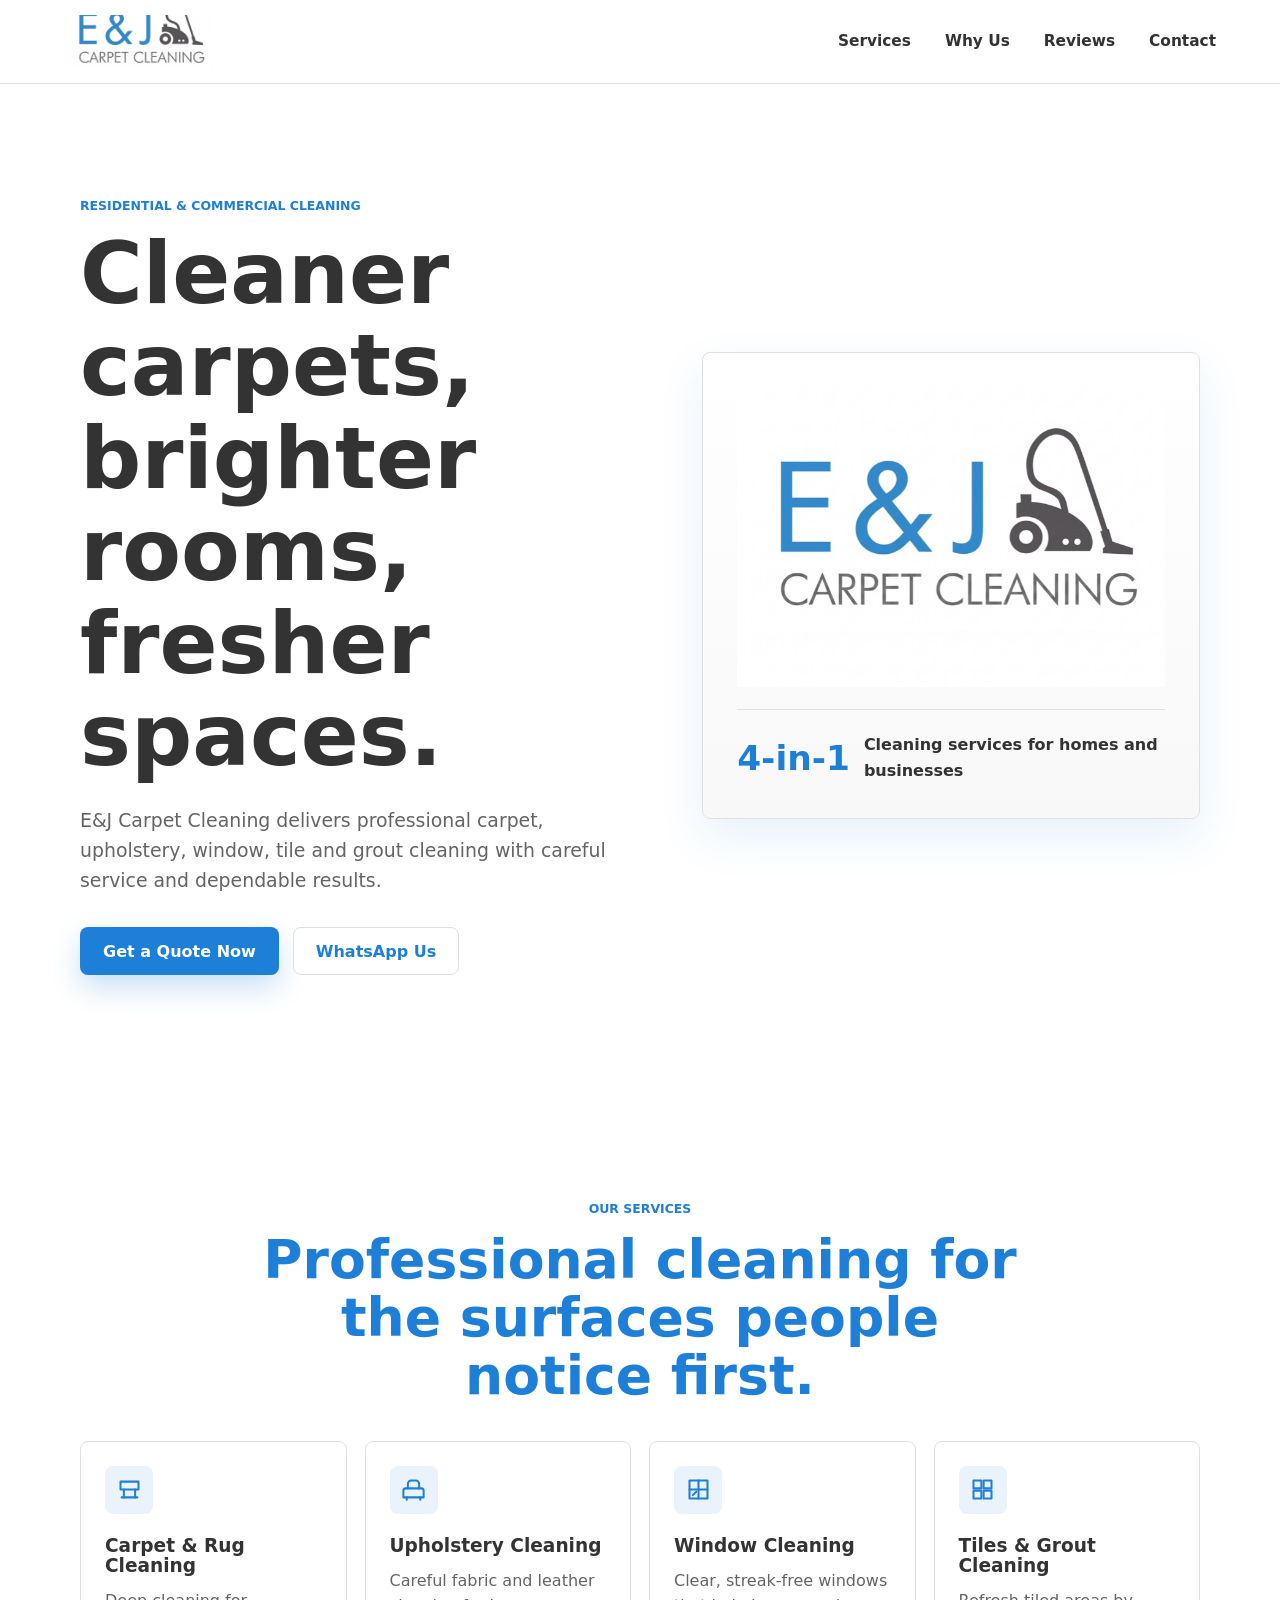
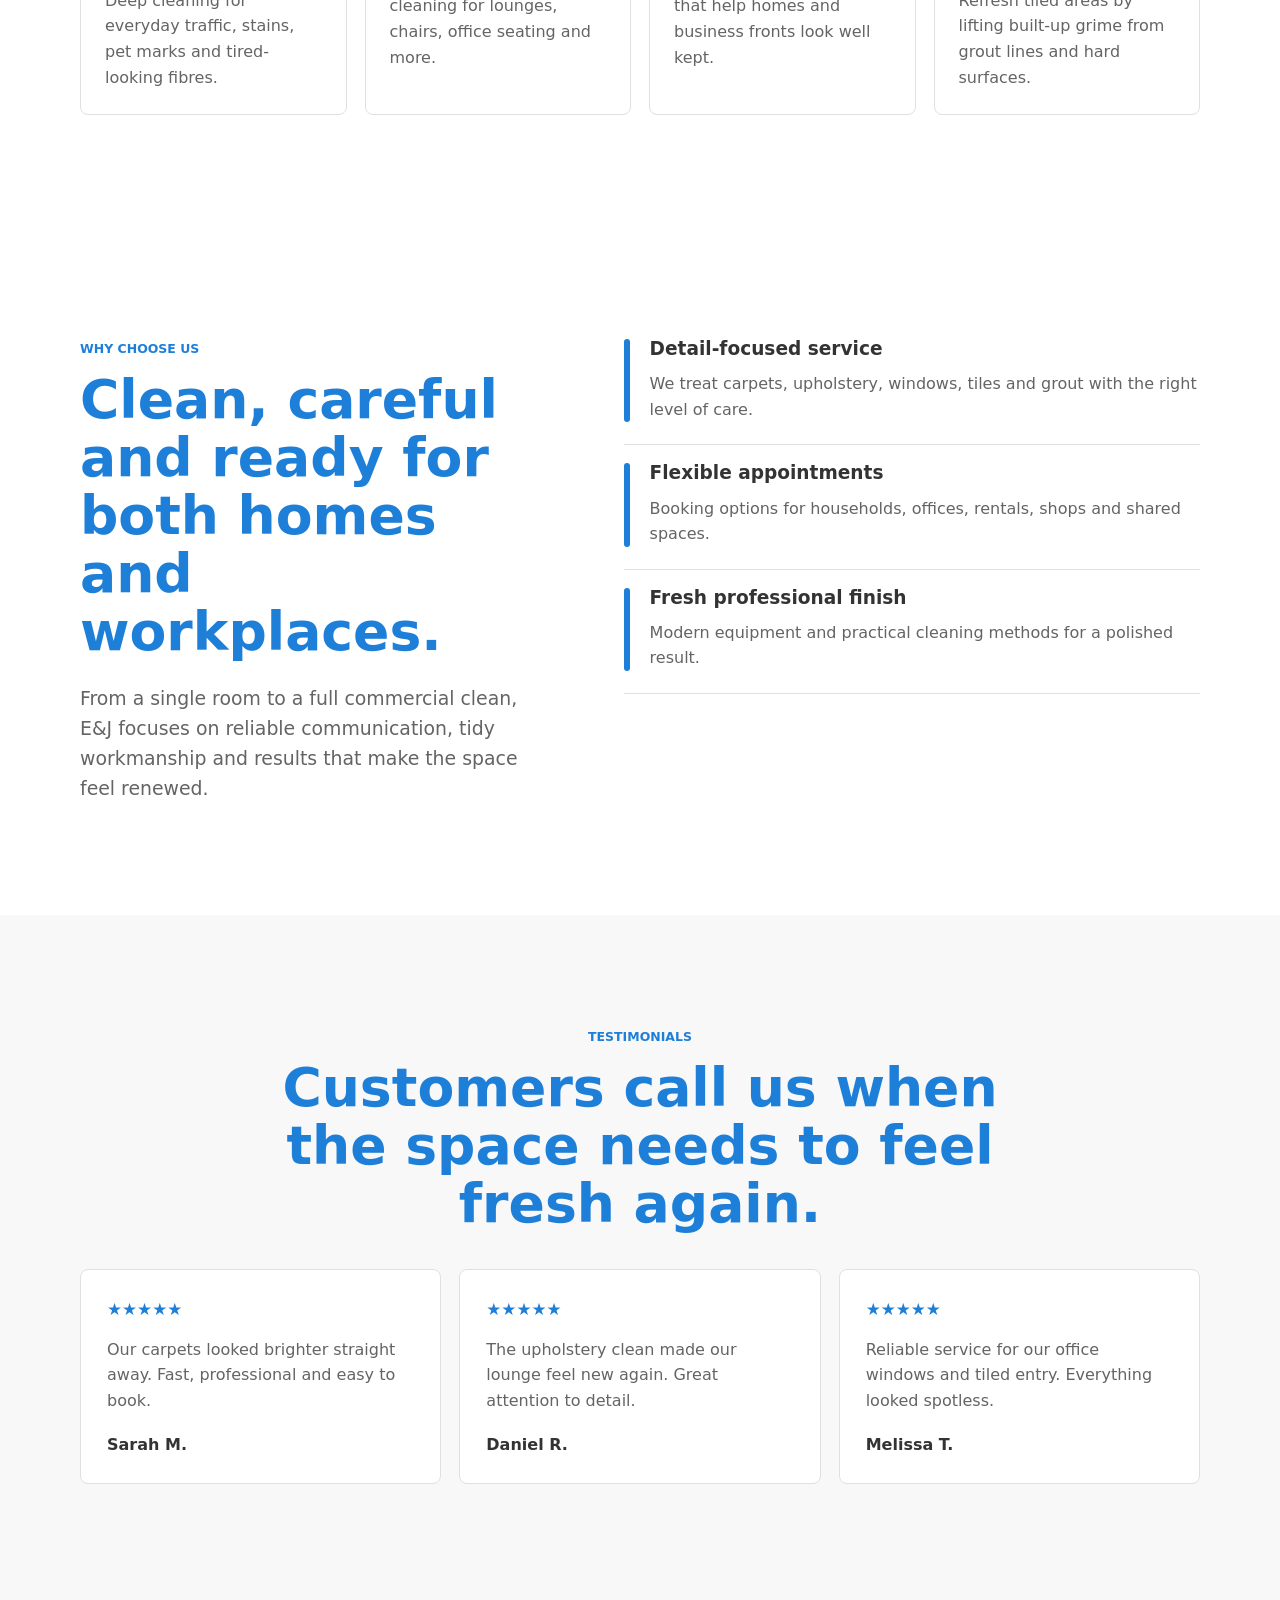
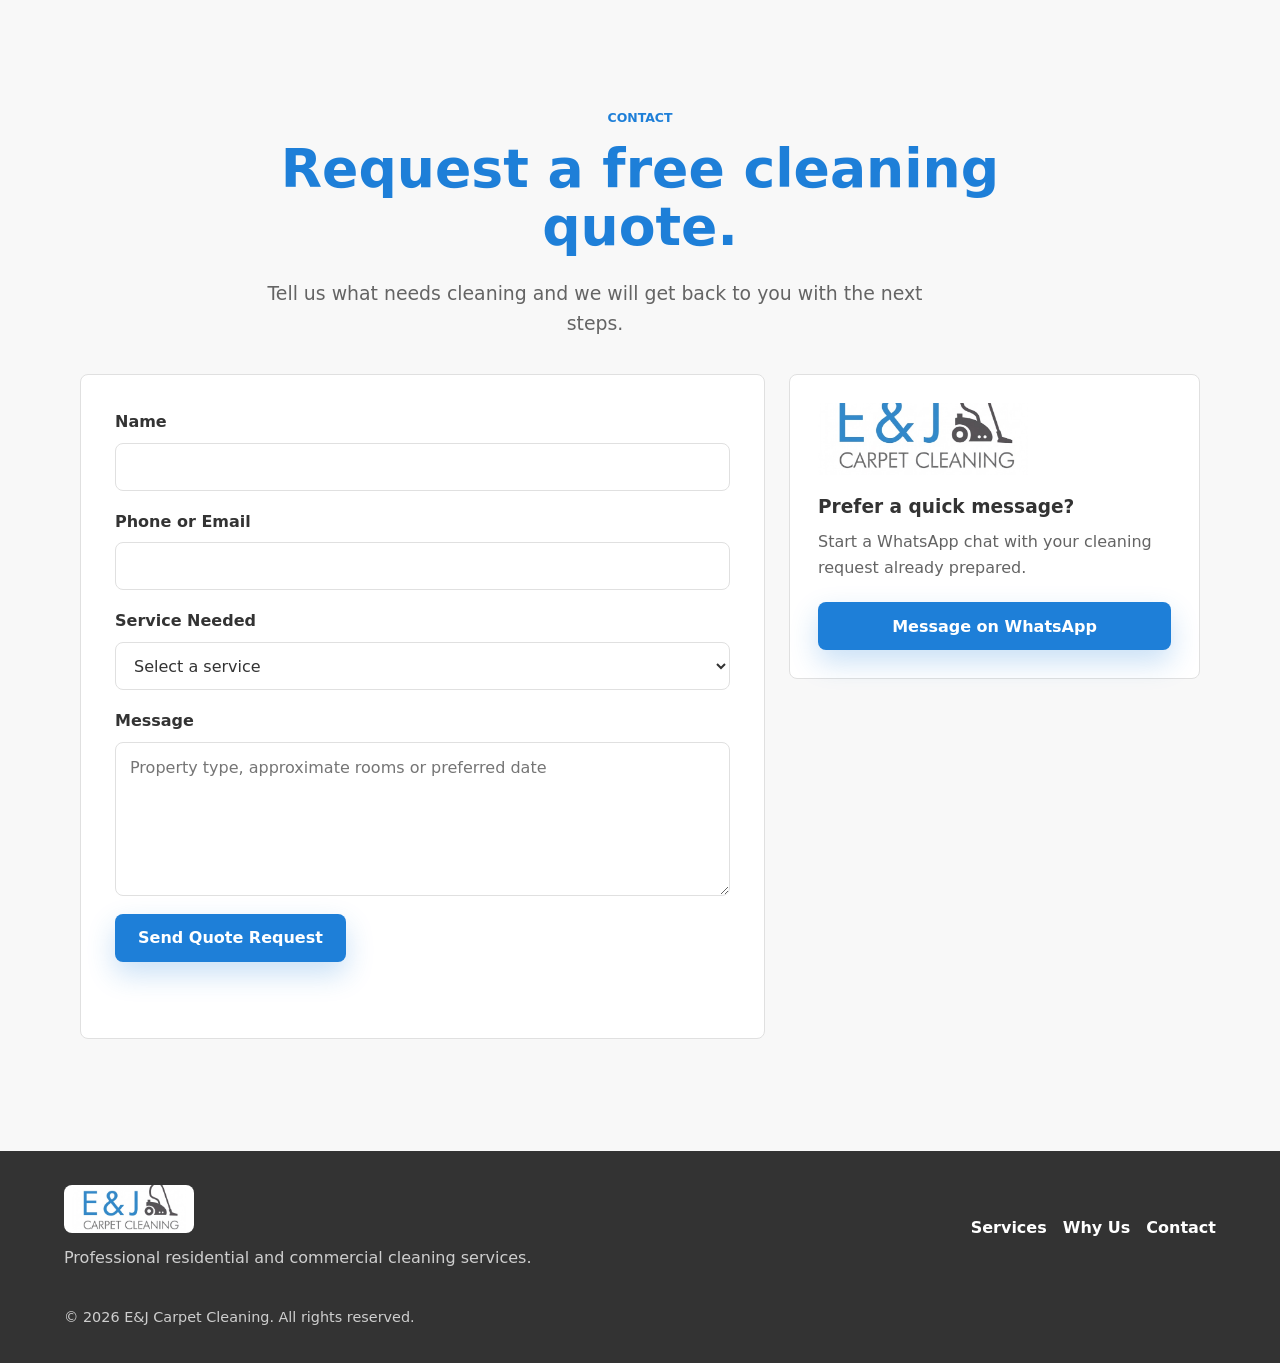
==== index.html @ 91407862 "Added carpet cleaning website layout, styles, assets, and pages." ====
<!doctype html>
<html lang="en">
  <head>
    <meta charset="utf-8">
    <meta name="viewport" content="width=device-width, initial-scale=1">
    <title>E&amp;J Carpet Cleaning | Residential &amp; Commercial Cleaning</title>
    <meta
      name="description"
      content="E&J Carpet Cleaning provides professional carpet, rug, upholstery, window, tile and grout cleaning for homes and commercial spaces."
    >
    <meta name="theme-color" content="#1E7FD8">
    <meta property="og:title" content="E&J Carpet Cleaning">
    <meta property="og:description" content="Professional residential and commercial cleaning services.">
    <meta property="og:type" content="website">
    <meta property="og:image" content="assets/ej-logo-web.jpg">
    <link rel="icon" href="assets/ej-logo-web.jpg">
    <link rel="stylesheet" href="styles.css">
  </head>
  <body>
    <header class="site-header" data-header>
      <a class="brand" href="#home" aria-label="E&J Carpet Cleaning home">
        <span class="logo-image brand-logo" role="img" aria-label="E&J Carpet Cleaning logo"></span>
      </a>

      <button class="menu-toggle" type="button" aria-label="Open menu" aria-expanded="false" data-menu-toggle>
        <span></span>
        <span></span>
        <span></span>
      </button>

      <nav class="site-nav" aria-label="Primary navigation" data-nav>
        <a href="#services">Services</a>
        <a href="#why-us">Why Us</a>
        <a href="#testimonials">Reviews</a>
        <a href="#contact">Contact</a>
      </nav>
    </header>

    <main id="home">
      <section class="hero section">
        <div class="hero-copy">
          <p class="eyebrow">Residential &amp; Commercial Cleaning</p>
          <h1>Cleaner carpets, brighter rooms, fresher spaces.</h1>
          <p>
            E&amp;J Carpet Cleaning delivers professional carpet, upholstery, window,
            tile and grout cleaning with careful service and dependable results.
          </p>
          <div class="hero-actions">
            <a class="button button-primary" href="#contact">Get a Quote Now</a>
            <a class="button button-ghost" data-whatsapp-link href="https://wa.me/?text=Hello%20E%26J%20Carpet%20Cleaning%2C%20I%27d%20like%20to%20request%20a%20quote." target="_blank" rel="noopener">WhatsApp Us</a>
          </div>
        </div>

        <div class="hero-panel" aria-label="E&J cleaning highlights">
          <span class="logo-image hero-logo" aria-hidden="true"></span>
          <div class="hero-stat">
            <strong>4-in-1</strong>
            <span>Cleaning services for homes and businesses</span>
          </div>
        </div>
      </section>

      <section class="section" id="services">
        <div class="section-heading">
          <p class="eyebrow">Our Services</p>
          <h2>Professional cleaning for the surfaces people notice first.</h2>
        </div>

        <div class="service-grid">
          <article class="service-card">
            <div class="icon-wrap" aria-hidden="true">
              <svg viewBox="0 0 24 24" role="img"><path d="M4 5h16v7H4z"></path><path d="M7 12v7"></path><path d="M17 12v7"></path><path d="M5 19h14"></path></svg>
            </div>
            <h3>Carpet &amp; Rug Cleaning</h3>
            <p>Deep cleaning for everyday traffic, stains, pet marks and tired-looking fibres.</p>
          </article>

          <article class="service-card">
            <div class="icon-wrap" aria-hidden="true">
              <svg viewBox="0 0 24 24" role="img"><path d="M5 11h14a2 2 0 0 1 2 2v6H3v-6a2 2 0 0 1 2-2z"></path><path d="M7 11V7a3 3 0 0 1 3-3h4a3 3 0 0 1 3 3v4"></path><path d="M6 19v2"></path><path d="M18 19v2"></path></svg>
            </div>
            <h3>Upholstery Cleaning</h3>
            <p>Careful fabric and leather cleaning for lounges, chairs, office seating and more.</p>
          </article>

          <article class="service-card">
            <div class="icon-wrap" aria-hidden="true">
              <svg viewBox="0 0 24 24" role="img"><path d="M4 4h16v16H4z"></path><path d="M12 4v16"></path><path d="M4 12h16"></path><path d="M7 17l3-3"></path></svg>
            </div>
            <h3>Window Cleaning</h3>
            <p>Clear, streak-free windows that help homes and business fronts look well kept.</p>
          </article>

          <article class="service-card">
            <div class="icon-wrap" aria-hidden="true">
              <svg viewBox="0 0 24 24" role="img"><path d="M4 4h7v7H4z"></path><path d="M13 4h7v7h-7z"></path><path d="M4 13h7v7H4z"></path><path d="M13 13h7v7h-7z"></path></svg>
            </div>
            <h3>Tiles &amp; Grout Cleaning</h3>
            <p>Refresh tiled areas by lifting built-up grime from grout lines and hard surfaces.</p>
          </article>
        </div>
      </section>

      <section class="section split-section" id="why-us">
        <div class="section-heading align-left">
          <p class="eyebrow">Why Choose Us</p>
          <h2>Clean, careful and ready for both homes and workplaces.</h2>
          <p>
            From a single room to a full commercial clean, E&amp;J focuses on reliable
            communication, tidy workmanship and results that make the space feel renewed.
          </p>
        </div>

        <div class="reasons">
          <div class="reason">
            <span></span>
            <div>
              <h3>Detail-focused service</h3>
              <p>We treat carpets, upholstery, windows, tiles and grout with the right level of care.</p>
            </div>
          </div>
          <div class="reason">
            <span></span>
            <div>
              <h3>Flexible appointments</h3>
              <p>Booking options for households, offices, rentals, shops and shared spaces.</p>
            </div>
          </div>
          <div class="reason">
            <span></span>
            <div>
              <h3>Fresh professional finish</h3>
              <p>Modern equipment and practical cleaning methods for a polished result.</p>
            </div>
          </div>
        </div>
      </section>

      <section class="section testimonials" id="testimonials">
        <div class="section-heading">
          <p class="eyebrow">Testimonials</p>
          <h2>Customers call us when the space needs to feel fresh again.</h2>
        </div>

        <div class="testimonial-grid">
          <figure class="testimonial-card">
            <div class="stars" aria-label="5 out of 5 stars">★★★★★</div>
            <blockquote>Our carpets looked brighter straight away. Fast, professional and easy to book.</blockquote>
            <figcaption>Sarah M.</figcaption>
          </figure>
          <figure class="testimonial-card">
            <div class="stars" aria-label="5 out of 5 stars">★★★★★</div>
            <blockquote>The upholstery clean made our lounge feel new again. Great attention to detail.</blockquote>
            <figcaption>Daniel R.</figcaption>
          </figure>
          <figure class="testimonial-card">
            <div class="stars" aria-label="5 out of 5 stars">★★★★★</div>
            <blockquote>Reliable service for our office windows and tiled entry. Everything looked spotless.</blockquote>
            <figcaption>Melissa T.</figcaption>
          </figure>
        </div>
      </section>

      <section class="section contact-section" id="contact">
        <div class="section-heading">
          <p class="eyebrow">Contact</p>
          <h2>Request a free cleaning quote.</h2>
          <p>Tell us what needs cleaning and we will get back to you with the next steps.</p>
        </div>

        <div class="contact-layout">
          <form class="quote-form" novalidate data-quote-form>
            <div class="form-row">
              <label for="name">Name</label>
              <input id="name" name="name" type="text" autocomplete="name" required>
              <small class="error-message">Please enter your name.</small>
            </div>

            <div class="form-row">
              <label for="phone">Phone or Email</label>
              <input id="phone" name="phone" type="text" autocomplete="tel" required>
              <small class="error-message">Please enter a phone number or email address.</small>
            </div>

            <div class="form-row">
              <label for="service">Service Needed</label>
              <select id="service" name="service" required>
                <option value="">Select a service</option>
                <option>Carpet &amp; Rug Cleaning</option>
                <option>Upholstery Cleaning</option>
                <option>Window Cleaning</option>
                <option>Tiles &amp; Grout Cleaning</option>
                <option>Multiple Services</option>
              </select>
              <small class="error-message">Please select a service.</small>
            </div>

            <div class="form-row">
              <label for="message">Message</label>
              <textarea id="message" name="message" rows="5" placeholder="Property type, approximate rooms or preferred date"></textarea>
            </div>

            <button class="button button-primary form-submit" type="submit">Send Quote Request</button>
            <p class="form-status" role="status" aria-live="polite" data-form-status></p>
          </form>

          <aside class="contact-card" aria-label="Contact options">
            <span class="logo-image contact-logo" role="img" aria-label="E&J Carpet Cleaning logo"></span>
            <h3>Prefer a quick message?</h3>
            <p>Start a WhatsApp chat with your cleaning request already prepared.</p>
            <a class="button button-primary" data-whatsapp-link href="https://wa.me/?text=Hello%20E%26J%20Carpet%20Cleaning%2C%20I%27d%20like%20to%20request%20a%20quote." target="_blank" rel="noopener">Message on WhatsApp</a>
          </aside>
        </div>
      </section>
    </main>

    <footer class="site-footer">
      <div>
        <span class="logo-image footer-logo" role="img" aria-label="E&J Carpet Cleaning logo"></span>
        <p>Professional residential and commercial cleaning services.</p>
      </div>
      <nav aria-label="Footer navigation">
        <a href="#services">Services</a>
        <a href="#why-us">Why Us</a>
        <a href="#contact">Contact</a>
      </nav>
      <p class="copyright">© <span data-year></span> E&amp;J Carpet Cleaning. All rights reserved.</p>
    </footer>

    <script src="script.js" defer></script>
  </body>
</html>
---- styles.css ----
:root {
  --white: #ffffff;
  --blue: #1e7fd8;
  --blue-dark: #166bb8;
  --charcoal: #333333;
  --muted: #646464;
  --light: #f8f8f8;
  --border: #e0e0e0;
  --shadow: 0 18px 45px rgba(30, 127, 216, 0.11);
  --radius: 8px;
  --logo-url: url("assets/ej-logo-web.jpg");
}

* {
  box-sizing: border-box;
}

html {
  scroll-behavior: smooth;
  scroll-padding-top: 96px;
}

body {
  margin: 0;
  color: var(--charcoal);
  background: var(--white);
  font-family: Inter, ui-sans-serif, system-ui, -apple-system, BlinkMacSystemFont, "Segoe UI", sans-serif;
  line-height: 1.6;
}

img {
  display: block;
  max-width: 100%;
  height: auto;
}

.logo-image {
  display: block;
  background-image: var(--logo-url);
  background-repeat: no-repeat;
  background-size: cover;
  background-position: 50% 56%;
}

a {
  color: inherit;
  text-decoration: none;
}

button,
input,
select,
textarea {
  font: inherit;
}

.site-header {
  position: sticky;
  top: 0;
  z-index: 20;
  display: flex;
  align-items: center;
  justify-content: space-between;
  gap: 24px;
  min-height: 84px;
  padding: 10px clamp(18px, 5vw, 72px);
  background: rgba(255, 255, 255, 0.96);
  border-bottom: 1px solid var(--border);
  backdrop-filter: blur(14px);
}

.brand {
  display: inline-flex;
  align-items: center;
  width: 150px;
}

.brand-logo {
  width: 150px;
  height: 54px;
}

.site-nav {
  display: flex;
  align-items: center;
  gap: clamp(18px, 3vw, 34px);
  color: var(--charcoal);
  font-size: 0.96rem;
  font-weight: 700;
}

.site-nav a {
  position: relative;
  padding: 8px 0;
}

.site-nav a::after {
  position: absolute;
  right: 0;
  bottom: 0;
  left: 0;
  height: 2px;
  content: "";
  background: var(--blue);
  transform: scaleX(0);
  transform-origin: right;
  transition: transform 180ms ease;
}

.site-nav a:hover,
.site-nav a:focus-visible {
  color: var(--blue);
}

.site-nav a:hover::after,
.site-nav a:focus-visible::after {
  transform: scaleX(1);
  transform-origin: left;
}

.menu-toggle {
  display: none;
  width: 44px;
  height: 44px;
  padding: 10px;
  background: var(--white);
  border: 1px solid var(--border);
  border-radius: var(--radius);
}

.menu-toggle span {
  display: block;
  height: 2px;
  margin: 5px 0;
  background: var(--charcoal);
  border-radius: 999px;
}

.section {
  width: min(1120px, calc(100% - 36px));
  margin: 0 auto;
  padding: clamp(66px, 10vw, 112px) 0;
}

.hero {
  display: grid;
  grid-template-columns: minmax(0, 1.05fr) minmax(320px, 0.95fr);
  align-items: center;
  gap: clamp(36px, 6vw, 72px);
  min-height: calc(100vh - 84px);
}

.eyebrow {
  margin: 0 0 12px;
  color: var(--blue);
  font-size: 0.78rem;
  font-weight: 800;
  letter-spacing: 0;
  text-transform: uppercase;
}

h1,
h2,
h3,
p {
  overflow-wrap: anywhere;
}

h1,
h2,
h3 {
  margin: 0;
  line-height: 1.08;
}

h1 {
  max-width: 760px;
  color: var(--charcoal);
  font-size: clamp(2.45rem, 7vw, 5.35rem);
}

h2 {
  color: var(--blue);
  font-size: clamp(2rem, 4.6vw, 3.35rem);
}

h3 {
  color: var(--charcoal);
  font-size: 1.16rem;
}

.hero-copy > p:not(.eyebrow),
.section-heading > p:not(.eyebrow) {
  max-width: 690px;
  margin: 22px 0 0;
  color: var(--muted);
  font-size: clamp(1rem, 2vw, 1.18rem);
}

.hero-actions {
  display: flex;
  flex-wrap: wrap;
  gap: 14px;
  margin-top: 32px;
}

.button {
  display: inline-flex;
  align-items: center;
  justify-content: center;
  min-height: 48px;
  padding: 13px 22px;
  border: 1px solid transparent;
  border-radius: var(--radius);
  font-weight: 800;
  line-height: 1.2;
  transition: background 180ms ease, border-color 180ms ease, color 180ms ease, transform 180ms ease, box-shadow 180ms ease;
}

.button:hover,
.button:focus-visible {
  transform: translateY(-2px);
}

.button-primary {
  color: var(--white);
  background: var(--blue);
  box-shadow: 0 12px 28px rgba(30, 127, 216, 0.24);
}

.button-primary:hover,
.button-primary:focus-visible {
  background: var(--blue-dark);
}

.button-ghost {
  color: var(--blue);
  background: var(--white);
  border-color: var(--border);
}

.button-ghost:hover,
.button-ghost:focus-visible {
  border-color: var(--blue);
  box-shadow: 0 10px 24px rgba(30, 127, 216, 0.12);
}

.hero-panel {
  position: relative;
  padding: clamp(22px, 4vw, 34px);
  background: linear-gradient(180deg, var(--white), var(--light));
  border: 1px solid var(--border);
  border-radius: var(--radius);
  box-shadow: var(--shadow);
}

.hero-logo {
  width: 100%;
  height: clamp(190px, 26vw, 300px);
}

.hero-stat {
  display: grid;
  grid-template-columns: auto 1fr;
  gap: 14px;
  align-items: center;
  margin-top: 22px;
  padding-top: 22px;
  border-top: 1px solid var(--border);
}

.hero-stat strong {
  color: var(--blue);
  font-size: 2.15rem;
  line-height: 1;
}

.hero-stat span {
  color: var(--charcoal);
  font-weight: 700;
}

.section-heading {
  max-width: 780px;
  margin: 0 auto 36px;
  text-align: center;
}

.section-heading.align-left {
  margin: 0;
  text-align: left;
}

.service-grid,
.testimonial-grid {
  display: grid;
  grid-template-columns: repeat(4, minmax(0, 1fr));
  gap: 18px;
}

.service-card,
.testimonial-card,
.contact-card,
.quote-form {
  background: var(--white);
  border: 1px solid var(--border);
  border-radius: var(--radius);
}

.service-card {
  min-height: 250px;
  padding: 24px;
  transition: border-color 180ms ease, box-shadow 180ms ease, transform 180ms ease;
}

.service-card:hover {
  border-color: rgba(30, 127, 216, 0.58);
  box-shadow: var(--shadow);
  transform: translateY(-4px);
}

.icon-wrap {
  display: inline-grid;
  place-items: center;
  width: 48px;
  height: 48px;
  margin-bottom: 22px;
  color: var(--blue);
  background: rgba(30, 127, 216, 0.09);
  border-radius: var(--radius);
}

.icon-wrap svg {
  width: 27px;
  height: 27px;
  fill: none;
  stroke: currentColor;
  stroke-linecap: round;
  stroke-linejoin: round;
  stroke-width: 1.8;
}

.service-card p,
.reason p,
.testimonial-card blockquote,
.contact-card p,
.site-footer p {
  margin: 12px 0 0;
  color: var(--muted);
}

.split-section {
  display: grid;
  grid-template-columns: minmax(0, 0.9fr) minmax(320px, 1.1fr);
  gap: clamp(34px, 6vw, 72px);
  align-items: start;
}

.reasons {
  display: grid;
  gap: 18px;
}

.reason {
  display: grid;
  grid-template-columns: 6px 1fr;
  gap: 20px;
  padding: 0 0 22px;
  border-bottom: 1px solid var(--border);
}

.reason span {
  display: block;
  width: 6px;
  min-height: 74px;
  background: var(--blue);
  border-radius: 999px;
}

.testimonials,
.contact-section {
  width: 100%;
  max-width: none;
  padding-right: max(18px, calc((100vw - 1120px) / 2));
  padding-left: max(18px, calc((100vw - 1120px) / 2));
  background: var(--light);
}

.testimonial-grid {
  grid-template-columns: repeat(3, minmax(0, 1fr));
  max-width: 1120px;
  margin: 0 auto;
}

.testimonial-card {
  margin: 0;
  padding: 26px;
}

.stars {
  color: var(--blue);
  font-size: 1.05rem;
  letter-spacing: 0;
}

.testimonial-card blockquote {
  margin: 14px 0 18px;
}

.testimonial-card figcaption {
  color: var(--charcoal);
  font-weight: 800;
}

.contact-layout {
  display: grid;
  grid-template-columns: minmax(0, 1.25fr) minmax(280px, 0.75fr);
  gap: 24px;
  max-width: 1120px;
  margin: 0 auto;
}

.quote-form {
  display: grid;
  gap: 18px;
  padding: clamp(22px, 4vw, 34px);
}

.form-row {
  display: grid;
  gap: 8px;
}

label {
  color: var(--charcoal);
  font-weight: 800;
}

input,
select,
textarea {
  width: 100%;
  color: var(--charcoal);
  background: var(--white);
  border: 1px solid var(--border);
  border-radius: var(--radius);
  outline: none;
  transition: border-color 180ms ease, box-shadow 180ms ease;
}

input,
select {
  height: 48px;
  padding: 0 14px;
}

textarea {
  min-height: 132px;
  resize: vertical;
  padding: 12px 14px;
}

input:focus,
select:focus,
textarea:focus {
  border-color: var(--blue);
  box-shadow: 0 0 0 4px rgba(30, 127, 216, 0.12);
}

.form-row.is-invalid input,
.form-row.is-invalid select,
.form-row.is-invalid textarea {
  border-color: #c83434;
}

.error-message {
  display: none;
  color: #a62222;
  font-weight: 700;
}

.form-row.is-invalid .error-message {
  display: block;
}

.form-status {
  min-height: 24px;
  margin: 0;
  color: var(--blue);
  font-weight: 800;
}

.form-submit {
  width: fit-content;
}

.contact-card {
  align-self: start;
  padding: 28px;
}

.contact-logo {
  width: 210px;
  height: 72px;
  margin-bottom: 22px;
}

.contact-card .button {
  width: 100%;
  margin-top: 22px;
}

.site-footer {
  display: grid;
  grid-template-columns: 1.1fr auto;
  gap: 24px;
  align-items: center;
  padding: 34px clamp(18px, 5vw, 72px);
  color: var(--white);
  background: var(--charcoal);
}

.footer-logo {
  width: 130px;
  height: 48px;
  padding: 8px;
  background: var(--white);
  background-image: var(--logo-url);
  background-repeat: no-repeat;
  background-size: calc(100% - 16px);
  background-position: center;
  border-radius: var(--radius);
}

.site-footer p {
  color: rgba(255, 255, 255, 0.76);
}

.site-footer nav {
  display: flex;
  flex-wrap: wrap;
  justify-content: flex-end;
  gap: 16px;
  font-weight: 800;
}

.site-footer a:hover,
.site-footer a:focus-visible {
  color: #8dccff;
}

.copyright {
  grid-column: 1 / -1;
  margin: 0;
  font-size: 0.9rem;
}

@media (max-width: 920px) {
  .hero,
  .split-section,
  .contact-layout {
    grid-template-columns: 1fr;
  }

  .hero {
    min-height: auto;
  }

  .service-grid {
    grid-template-columns: repeat(2, minmax(0, 1fr));
  }

  .testimonial-grid {
    grid-template-columns: 1fr;
  }
}

@media (max-width: 720px) {
  .site-header {
    min-height: 74px;
  }

  .brand {
    width: 118px;
  }

  .brand-logo {
    width: 118px;
    height: 44px;
  }

  .menu-toggle {
    display: block;
  }

  .site-nav {
    position: absolute;
    top: 100%;
    right: 18px;
    left: 18px;
    display: grid;
    gap: 0;
    padding: 10px;
    background: var(--white);
    border: 1px solid var(--border);
    border-radius: var(--radius);
    box-shadow: var(--shadow);
    opacity: 0;
    pointer-events: none;
    transform: translateY(-8px);
    transition: opacity 180ms ease, transform 180ms ease;
  }

  .site-nav.is-open {
    opacity: 1;
    pointer-events: auto;
    transform: translateY(0);
  }

  .site-nav a {
    padding: 13px 10px;
  }

  .section {
    width: min(100% - 32px, 1120px);
    padding: 58px 0;
  }

  .hero-actions,
  .hero-actions .button,
  .form-submit {
    width: 100%;
  }

  .service-grid {
    grid-template-columns: 1fr;
  }

  .service-card {
    min-height: auto;
  }

  .site-footer {
    grid-template-columns: 1fr;
  }

  .site-footer nav {
    justify-content: flex-start;
  }
}

@media (prefers-reduced-motion: reduce) {
  *,
  *::before,
  *::after {
    scroll-behavior: auto !important;
    transition-duration: 0.01ms !important;
    animation-duration: 0.01ms !important;
    animation-iteration-count: 1 !important;
  }
}
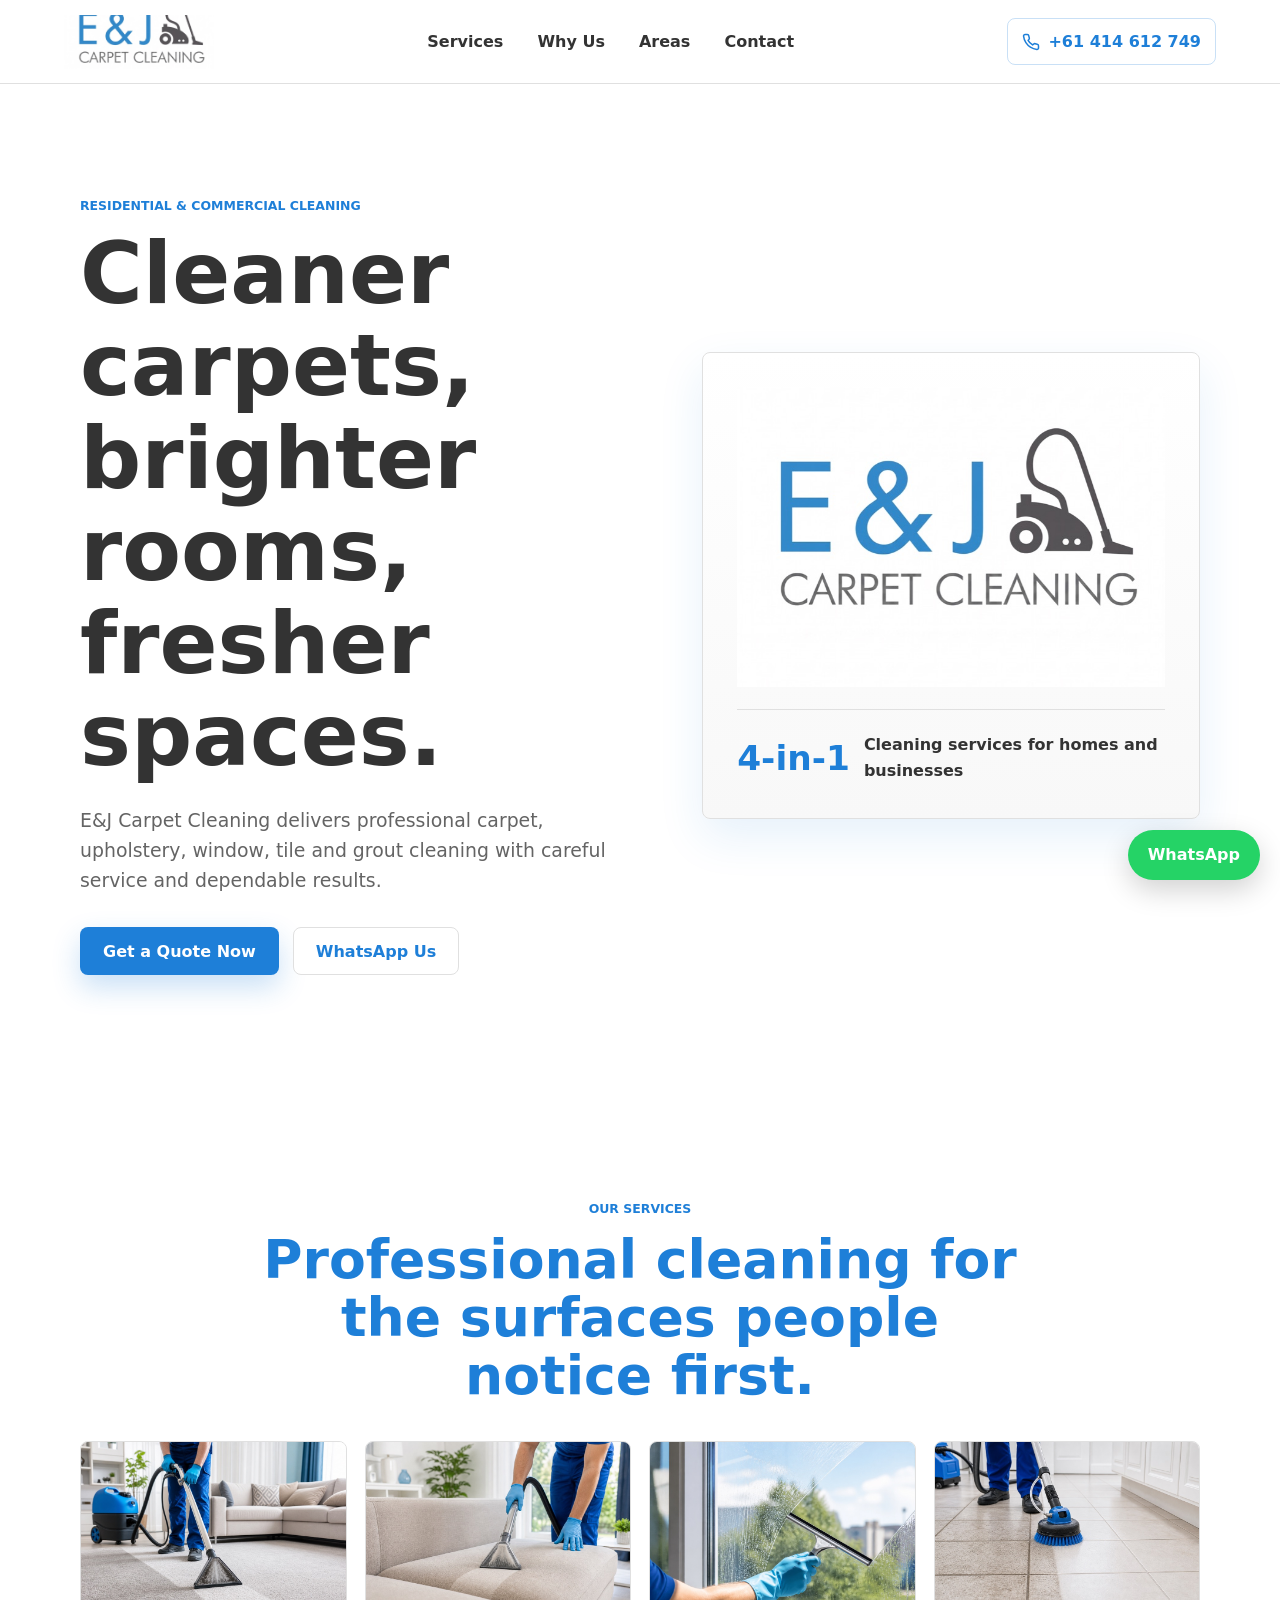
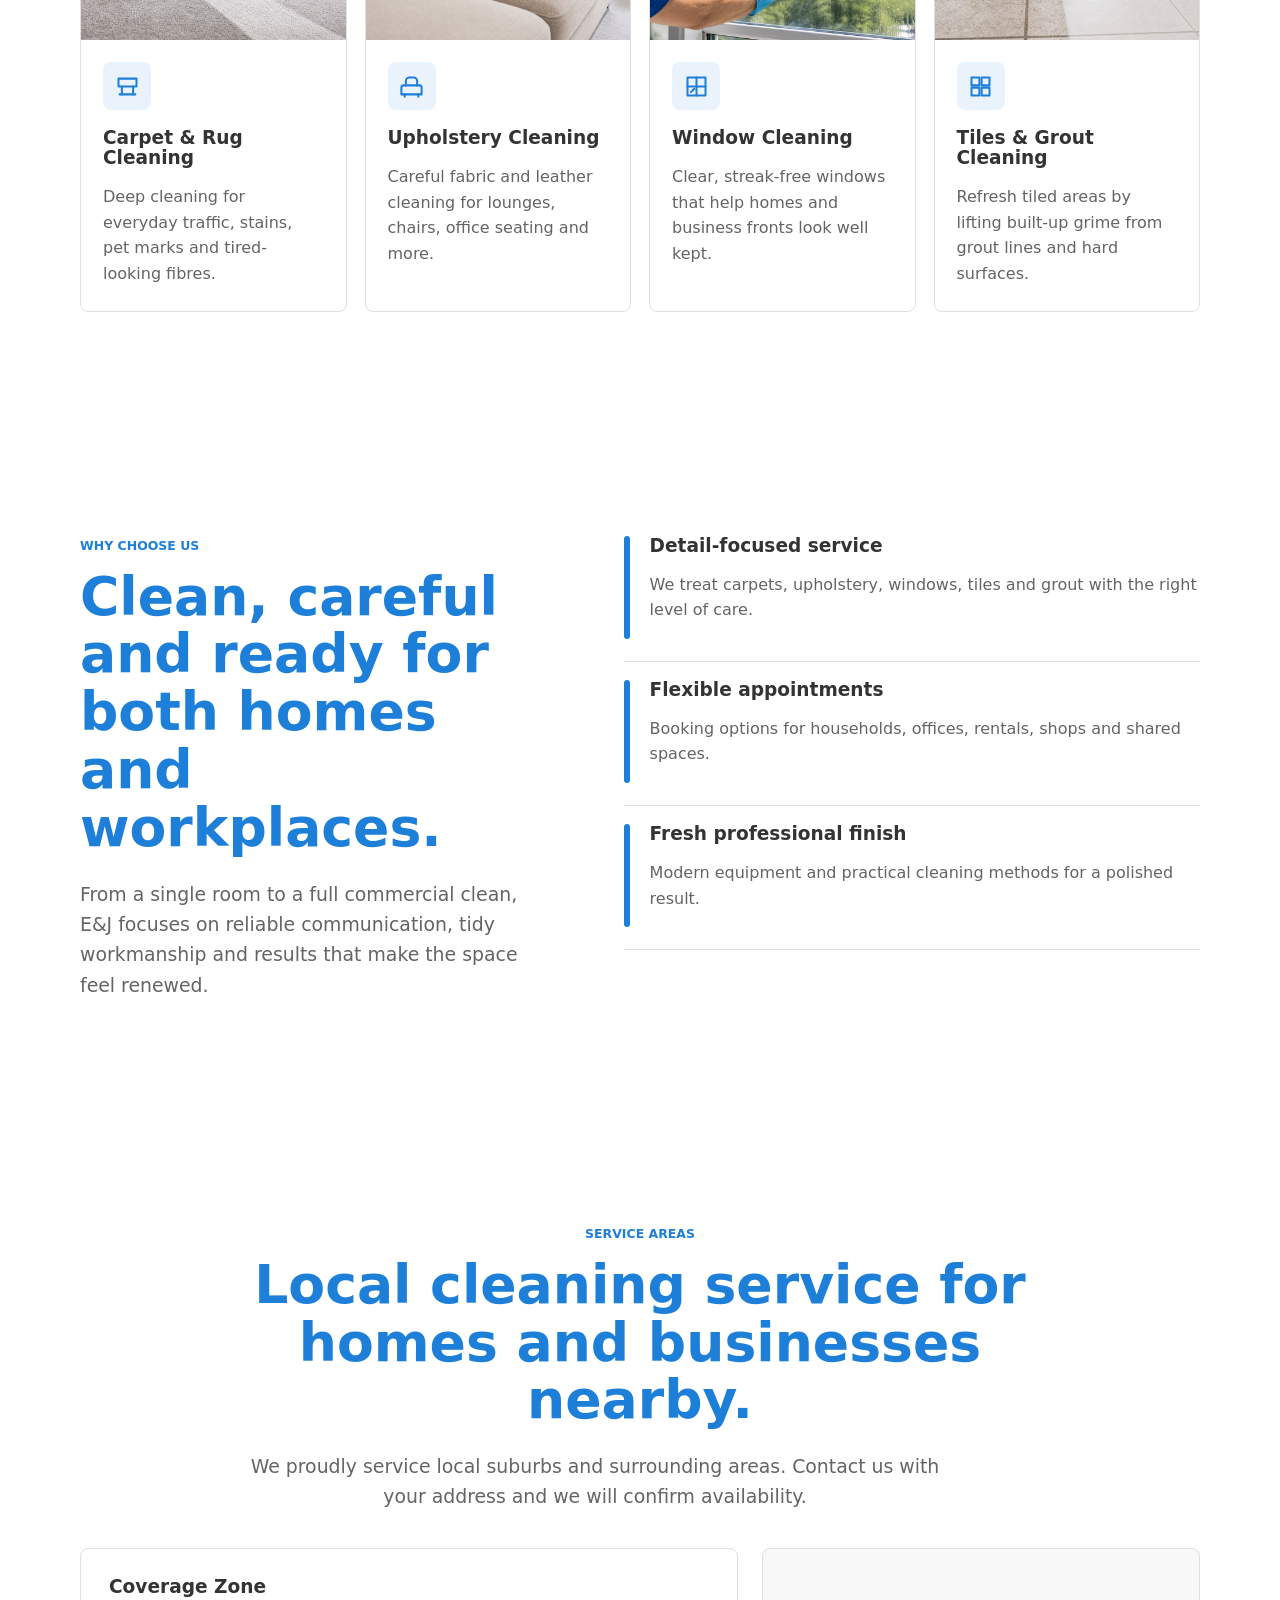
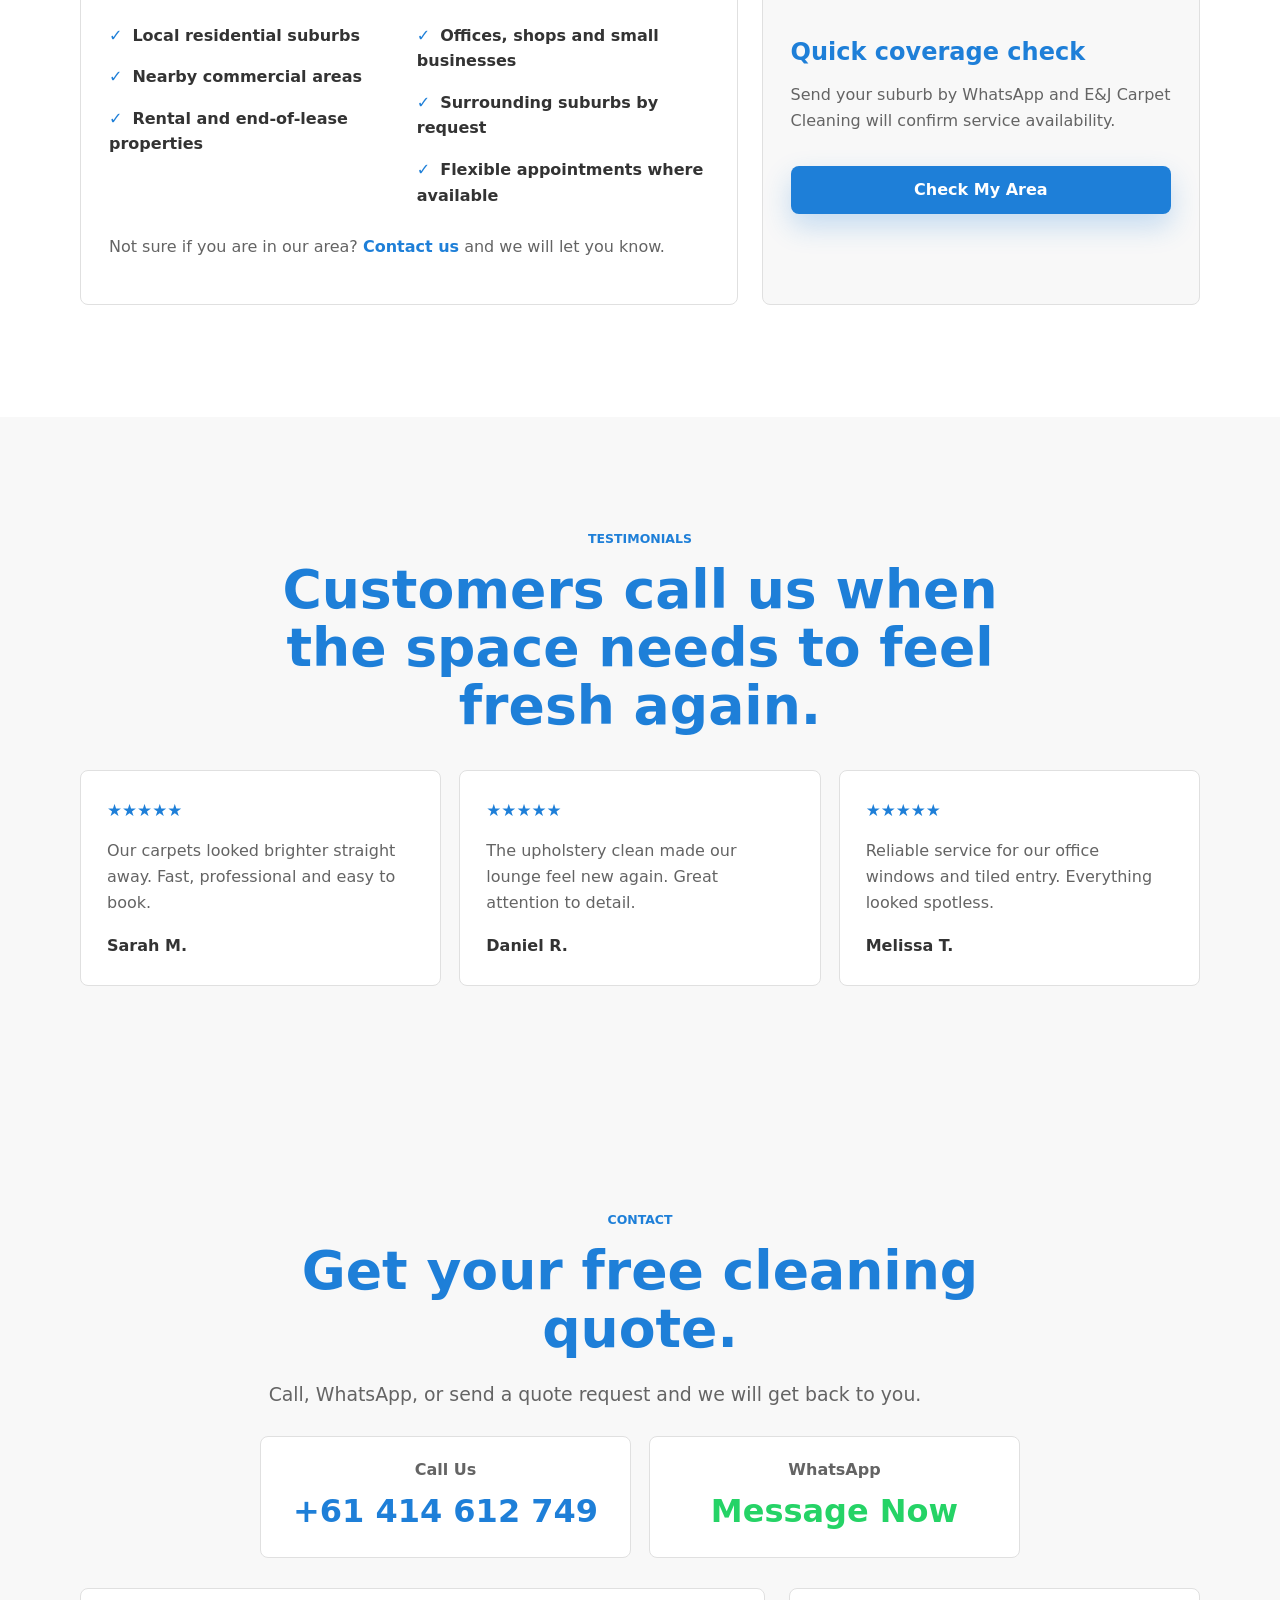
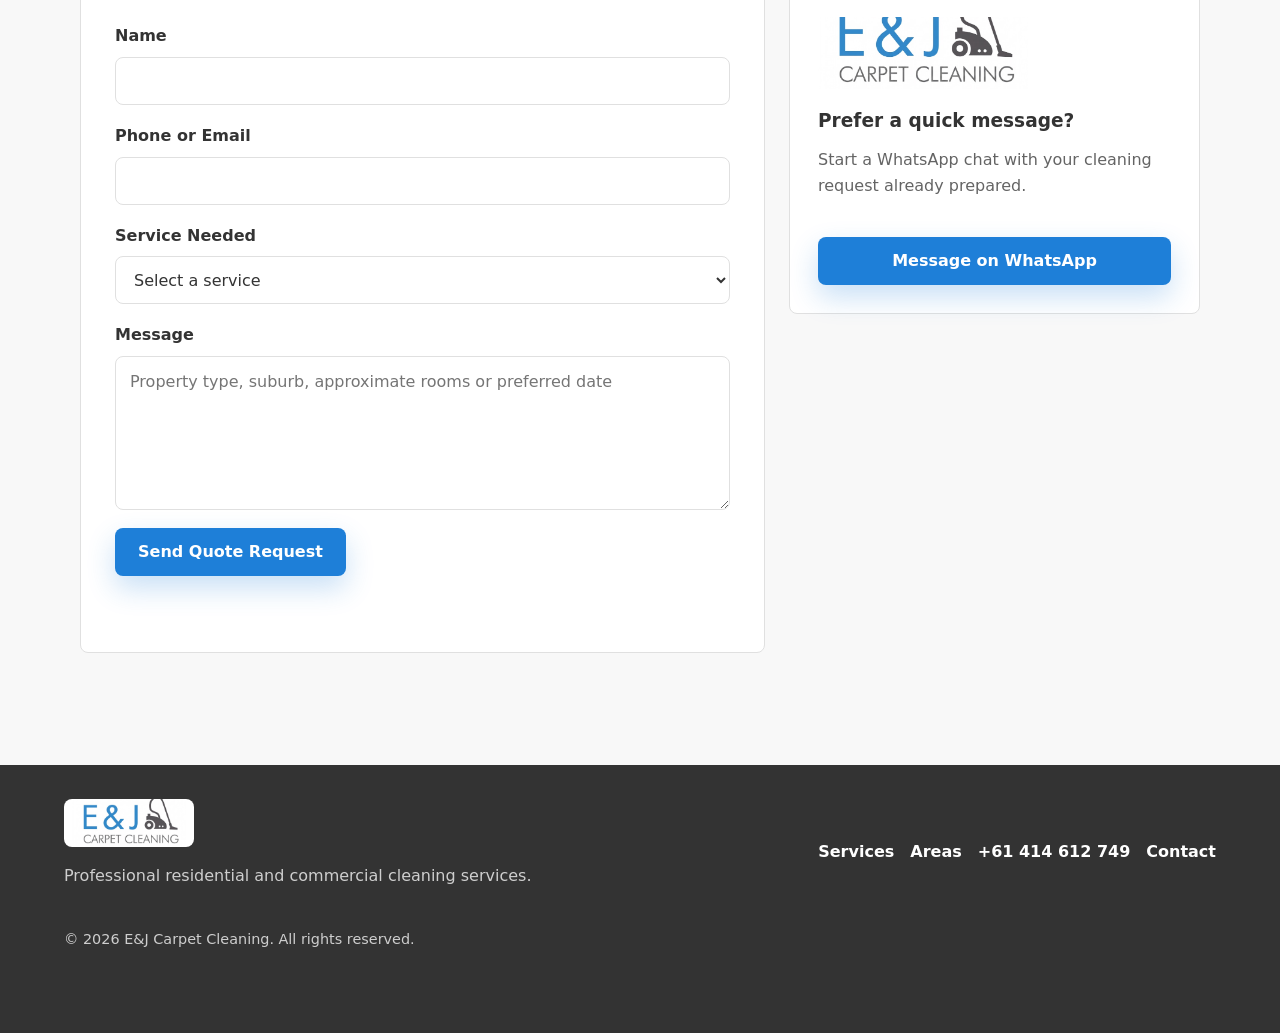
==== commit 2ca87035: "Website Carpet Cleaning" ====
--- a/index.html
+++ b/index.html
@@ -3,37 +3,53 @@
   <head>
     <meta charset="utf-8">
     <meta name="viewport" content="width=device-width, initial-scale=1">
-    <title>E&amp;J Carpet Cleaning | Residential &amp; Commercial Cleaning</title>
-    <meta
-      name="description"
-      content="E&J Carpet Cleaning provides professional carpet, rug, upholstery, window, tile and grout cleaning for homes and commercial spaces."
-    >
+    <title>E&amp;J Carpet Cleaning - Professional Carpet, Upholstery, Window &amp; Tile Cleaning</title>
+    <meta name="description" content="E&J Carpet Cleaning provides professional residential and commercial carpet cleaning, upholstery cleaning, window cleaning, and tile and grout cleaning. Call +61 414 612 749 for a free quote.">
+    <meta name="keywords" content="carpet cleaning, upholstery cleaning, window cleaning, tile cleaning, grout cleaning, rug cleaning, professional cleaning services">
+    <meta name="robots" content="index, follow">
     <meta name="theme-color" content="#1E7FD8">
-    <meta property="og:title" content="E&J Carpet Cleaning">
-    <meta property="og:description" content="Professional residential and commercial cleaning services.">
-    <meta property="og:type" content="website">
+    <meta property="og:title" content="E&J Carpet Cleaning - Professional Cleaning Services">
+    <meta property="og:description" content="Professional carpet, upholstery, window, tile and grout cleaning for homes and businesses.">
+    <meta property="og:type" content="business.business">
     <meta property="og:image" content="assets/ej-logo-web.jpg">
+    <meta property="og:url" content="https://welcometothenextlevel.github.io/ejcarpetcleaning/">
     <link rel="icon" href="assets/ej-logo-web.jpg">
     <link rel="stylesheet" href="styles.css">
+    <script type="application/ld+json">
+      {
+        "@context": "https://schema.org",
+        "@type": "LocalBusiness",
+        "name": "E&J Carpet Cleaning",
+        "image": "https://welcometothenextlevel.github.io/ejcarpetcleaning/assets/ej-logo-web.jpg",
+        "description": "Professional residential and commercial cleaning services including carpet cleaning, upholstery cleaning, window cleaning, and tile and grout cleaning.",
+        "telephone": "+61414612749",
+        "url": "https://welcometothenextlevel.github.io/ejcarpetcleaning/",
+        "areaServed": ["Local suburbs", "Surrounding areas"],
+        "serviceType": ["Carpet Cleaning", "Rug Cleaning", "Upholstery Cleaning", "Window Cleaning", "Tile and Grout Cleaning"]
+      }
+    </script>
   </head>
   <body>
-    <header class="site-header" data-header>
+    <header class="site-header">
       <a class="brand" href="#home" aria-label="E&J Carpet Cleaning home">
         <span class="logo-image brand-logo" role="img" aria-label="E&J Carpet Cleaning logo"></span>
       </a>
 
       <button class="menu-toggle" type="button" aria-label="Open menu" aria-expanded="false" data-menu-toggle>
-        <span></span>
-        <span></span>
-        <span></span>
+        <span></span><span></span><span></span>
       </button>
 
       <nav class="site-nav" aria-label="Primary navigation" data-nav>
         <a href="#services">Services</a>
         <a href="#why-us">Why Us</a>
-        <a href="#testimonials">Reviews</a>
+        <a href="#service-areas">Areas</a>
         <a href="#contact">Contact</a>
       </nav>
+
+      <a class="header-phone" href="tel:+61414612749" aria-label="Call E&J Carpet Cleaning">
+        <svg viewBox="0 0 24 24" aria-hidden="true"><path d="M22 16.92v3a2 2 0 0 1-2.18 2 19.8 19.8 0 0 1-8.63-3.07 19.5 19.5 0 0 1-6-6A19.8 19.8 0 0 1 2.08 4.18 2 2 0 0 1 4.06 2h3a2 2 0 0 1 2 1.72c.12.91.33 1.79.63 2.64a2 2 0 0 1-.45 2.11L8.09 9.91a16 16 0 0 0 6 6l1.44-1.15a2 2 0 0 1 2.11-.45c.85.3 1.73.51 2.64.63A2 2 0 0 1 22 16.92z"></path></svg>
+        <span>+61 414 612 749</span>
+      </a>
     </header>
 
     <main id="home">
@@ -41,22 +57,15 @@
         <div class="hero-copy">
           <p class="eyebrow">Residential &amp; Commercial Cleaning</p>
           <h1>Cleaner carpets, brighter rooms, fresher spaces.</h1>
-          <p>
-            E&amp;J Carpet Cleaning delivers professional carpet, upholstery, window,
-            tile and grout cleaning with careful service and dependable results.
-          </p>
+          <p>E&amp;J Carpet Cleaning delivers professional carpet, upholstery, window, tile and grout cleaning with careful service and dependable results.</p>
           <div class="hero-actions">
             <a class="button button-primary" href="#contact">Get a Quote Now</a>
-            <a class="button button-ghost" data-whatsapp-link href="https://wa.me/?text=Hello%20E%26J%20Carpet%20Cleaning%2C%20I%27d%20like%20to%20request%20a%20quote." target="_blank" rel="noopener">WhatsApp Us</a>
+            <a class="button button-ghost" href="https://wa.me/61414612749?text=Hello%20E%26J%20Carpet%20Cleaning%2C%20I%27d%20like%20to%20request%20a%20quote." target="_blank" rel="noopener">WhatsApp Us</a>
           </div>
         </div>
-
         <div class="hero-panel" aria-label="E&J cleaning highlights">
           <span class="logo-image hero-logo" aria-hidden="true"></span>
-          <div class="hero-stat">
-            <strong>4-in-1</strong>
-            <span>Cleaning services for homes and businesses</span>
-          </div>
+          <div class="hero-stat"><strong>4-in-1</strong><span>Cleaning services for homes and businesses</span></div>
         </div>
       </section>
 
@@ -65,36 +74,28 @@
           <p class="eyebrow">Our Services</p>
           <h2>Professional cleaning for the surfaces people notice first.</h2>
         </div>
-
         <div class="service-grid">
           <article class="service-card">
-            <div class="icon-wrap" aria-hidden="true">
-              <svg viewBox="0 0 24 24" role="img"><path d="M4 5h16v7H4z"></path><path d="M7 12v7"></path><path d="M17 12v7"></path><path d="M5 19h14"></path></svg>
-            </div>
+            <div class="service-image"><img src="assets/carpet-cleaning.jpg" alt="Professional carpet cleaning in progress with fresh clean result" loading="lazy"></div>
+            <div class="icon-wrap" aria-hidden="true"><svg viewBox="0 0 24 24"><path d="M4 5h16v7H4z"></path><path d="M7 12v7"></path><path d="M17 12v7"></path><path d="M5 19h14"></path></svg></div>
             <h3>Carpet &amp; Rug Cleaning</h3>
             <p>Deep cleaning for everyday traffic, stains, pet marks and tired-looking fibres.</p>
           </article>
-
           <article class="service-card">
-            <div class="icon-wrap" aria-hidden="true">
-              <svg viewBox="0 0 24 24" role="img"><path d="M5 11h14a2 2 0 0 1 2 2v6H3v-6a2 2 0 0 1 2-2z"></path><path d="M7 11V7a3 3 0 0 1 3-3h4a3 3 0 0 1 3 3v4"></path><path d="M6 19v2"></path><path d="M18 19v2"></path></svg>
-            </div>
+            <div class="service-image"><img src="assets/upholstery-cleaning.jpg" alt="Professional upholstery cleaning on a fabric lounge" loading="lazy"></div>
+            <div class="icon-wrap" aria-hidden="true"><svg viewBox="0 0 24 24"><path d="M5 11h14a2 2 0 0 1 2 2v6H3v-6a2 2 0 0 1 2-2z"></path><path d="M7 11V7a3 3 0 0 1 3-3h4a3 3 0 0 1 3 3v4"></path><path d="M6 19v2"></path><path d="M18 19v2"></path></svg></div>
             <h3>Upholstery Cleaning</h3>
             <p>Careful fabric and leather cleaning for lounges, chairs, office seating and more.</p>
           </article>
-
           <article class="service-card">
-            <div class="icon-wrap" aria-hidden="true">
-              <svg viewBox="0 0 24 24" role="img"><path d="M4 4h16v16H4z"></path><path d="M12 4v16"></path><path d="M4 12h16"></path><path d="M7 17l3-3"></path></svg>
-            </div>
+            <div class="service-image"><img src="assets/window-cleaning.jpg" alt="Streak free professional window cleaning with squeegee" loading="lazy"></div>
+            <div class="icon-wrap" aria-hidden="true"><svg viewBox="0 0 24 24"><path d="M4 4h16v16H4z"></path><path d="M12 4v16"></path><path d="M4 12h16"></path><path d="M7 17l3-3"></path></svg></div>
             <h3>Window Cleaning</h3>
             <p>Clear, streak-free windows that help homes and business fronts look well kept.</p>
           </article>
-
           <article class="service-card">
-            <div class="icon-wrap" aria-hidden="true">
-              <svg viewBox="0 0 24 24" role="img"><path d="M4 4h7v7H4z"></path><path d="M13 4h7v7h-7z"></path><path d="M4 13h7v7H4z"></path><path d="M13 13h7v7h-7z"></path></svg>
-            </div>
+            <div class="service-image"><img src="assets/tile-grout-cleaning.jpg" alt="Tile and grout cleaning showing restored grout lines" loading="lazy"></div>
+            <div class="icon-wrap" aria-hidden="true"><svg viewBox="0 0 24 24"><path d="M4 4h7v7H4z"></path><path d="M13 4h7v7h-7z"></path><path d="M4 13h7v7H4z"></path><path d="M13 13h7v7h-7z"></path></svg></div>
             <h3>Tiles &amp; Grout Cleaning</h3>
             <p>Refresh tiled areas by lifting built-up grime from grout lines and hard surfaces.</p>
           </article>
@@ -105,125 +106,85 @@
         <div class="section-heading align-left">
           <p class="eyebrow">Why Choose Us</p>
           <h2>Clean, careful and ready for both homes and workplaces.</h2>
-          <p>
-            From a single room to a full commercial clean, E&amp;J focuses on reliable
-            communication, tidy workmanship and results that make the space feel renewed.
-          </p>
+          <p>From a single room to a full commercial clean, E&amp;J focuses on reliable communication, tidy workmanship and results that make the space feel renewed.</p>
         </div>
+        <div class="reasons">
+          <div class="reason"><span></span><div><h3>Detail-focused service</h3><p>We treat carpets, upholstery, windows, tiles and grout with the right level of care.</p></div></div>
+          <div class="reason"><span></span><div><h3>Flexible appointments</h3><p>Booking options for households, offices, rentals, shops and shared spaces.</p></div></div>
+          <div class="reason"><span></span><div><h3>Fresh professional finish</h3><p>Modern equipment and practical cleaning methods for a polished result.</p></div></div>
+        </div>
+      </section>
 
-        <div class="reasons">
-          <div class="reason">
-            <span></span>
-            <div>
-              <h3>Detail-focused service</h3>
-              <p>We treat carpets, upholstery, windows, tiles and grout with the right level of care.</p>
-            </div>
+      <section class="section service-areas" id="service-areas">
+        <div class="section-heading">
+          <p class="eyebrow">Service Areas</p>
+          <h2>Local cleaning service for homes and businesses nearby.</h2>
+          <p>We proudly service local suburbs and surrounding areas. Contact us with your address and we will confirm availability.</p>
+        </div>
+        <div class="areas-container">
+          <div class="areas-list">
+            <h3>Coverage Zone</h3>
+            <ul>
+              <li>Local residential suburbs</li>
+              <li>Nearby commercial areas</li>
+              <li>Rental and end-of-lease properties</li>
+              <li>Offices, shops and small businesses</li>
+              <li>Surrounding suburbs by request</li>
+              <li>Flexible appointments where available</li>
+            </ul>
+            <p class="area-note">Not sure if you are in our area? <a href="#contact">Contact us</a> and we will let you know.</p>
           </div>
-          <div class="reason">
-            <span></span>
-            <div>
-              <h3>Flexible appointments</h3>
-              <p>Booking options for households, offices, rentals, shops and shared spaces.</p>
-            </div>
-          </div>
-          <div class="reason">
-            <span></span>
-            <div>
-              <h3>Fresh professional finish</h3>
-              <p>Modern equipment and practical cleaning methods for a polished result.</p>
-            </div>
+          <div class="area-callout">
+            <strong>Quick coverage check</strong>
+            <p>Send your suburb by WhatsApp and E&amp;J Carpet Cleaning will confirm service availability.</p>
+            <a class="button button-primary" href="https://wa.me/61414612749?text=Hello%20E%26J%20Carpet%20Cleaning%2C%20can%20you%20confirm%20if%20you%20service%20my%20area%3F" target="_blank" rel="noopener">Check My Area</a>
           </div>
         </div>
       </section>
 
       <section class="section testimonials" id="testimonials">
-        <div class="section-heading">
-          <p class="eyebrow">Testimonials</p>
-          <h2>Customers call us when the space needs to feel fresh again.</h2>
-        </div>
-
+        <div class="section-heading"><p class="eyebrow">Testimonials</p><h2>Customers call us when the space needs to feel fresh again.</h2></div>
         <div class="testimonial-grid">
-          <figure class="testimonial-card">
-            <div class="stars" aria-label="5 out of 5 stars">★★★★★</div>
-            <blockquote>Our carpets looked brighter straight away. Fast, professional and easy to book.</blockquote>
-            <figcaption>Sarah M.</figcaption>
-          </figure>
-          <figure class="testimonial-card">
-            <div class="stars" aria-label="5 out of 5 stars">★★★★★</div>
-            <blockquote>The upholstery clean made our lounge feel new again. Great attention to detail.</blockquote>
-            <figcaption>Daniel R.</figcaption>
-          </figure>
-          <figure class="testimonial-card">
-            <div class="stars" aria-label="5 out of 5 stars">★★★★★</div>
-            <blockquote>Reliable service for our office windows and tiled entry. Everything looked spotless.</blockquote>
-            <figcaption>Melissa T.</figcaption>
-          </figure>
+          <figure class="testimonial-card"><div class="stars" aria-label="5 out of 5 stars">★★★★★</div><blockquote>Our carpets looked brighter straight away. Fast, professional and easy to book.</blockquote><figcaption>Sarah M.</figcaption></figure>
+          <figure class="testimonial-card"><div class="stars" aria-label="5 out of 5 stars">★★★★★</div><blockquote>The upholstery clean made our lounge feel new again. Great attention to detail.</blockquote><figcaption>Daniel R.</figcaption></figure>
+          <figure class="testimonial-card"><div class="stars" aria-label="5 out of 5 stars">★★★★★</div><blockquote>Reliable service for our office windows and tiled entry. Everything looked spotless.</blockquote><figcaption>Melissa T.</figcaption></figure>
         </div>
       </section>
 
       <section class="section contact-section" id="contact">
         <div class="section-heading">
           <p class="eyebrow">Contact</p>
-          <h2>Request a free cleaning quote.</h2>
-          <p>Tell us what needs cleaning and we will get back to you with the next steps.</p>
+          <h2>Get your free cleaning quote.</h2>
+          <p>Call, WhatsApp, or send a quote request and we will get back to you.</p>
         </div>
-
+        <div class="contact-methods">
+          <a class="contact-method" href="tel:+61414612749"><span>Call Us</span><strong>+61 414 612 749</strong></a>
+          <a class="contact-method whatsapp-method" href="https://wa.me/61414612749?text=Hello%20E%26J%20Carpet%20Cleaning%2C%20I%27d%20like%20to%20request%20a%20quote." target="_blank" rel="noopener"><span>WhatsApp</span><strong>Message Now</strong></a>
+        </div>
         <div class="contact-layout">
           <form class="quote-form" novalidate data-quote-form>
-            <div class="form-row">
-              <label for="name">Name</label>
-              <input id="name" name="name" type="text" autocomplete="name" required>
-              <small class="error-message">Please enter your name.</small>
-            </div>
-
-            <div class="form-row">
-              <label for="phone">Phone or Email</label>
-              <input id="phone" name="phone" type="text" autocomplete="tel" required>
-              <small class="error-message">Please enter a phone number or email address.</small>
-            </div>
-
-            <div class="form-row">
-              <label for="service">Service Needed</label>
-              <select id="service" name="service" required>
-                <option value="">Select a service</option>
-                <option>Carpet &amp; Rug Cleaning</option>
-                <option>Upholstery Cleaning</option>
-                <option>Window Cleaning</option>
-                <option>Tiles &amp; Grout Cleaning</option>
-                <option>Multiple Services</option>
-              </select>
-              <small class="error-message">Please select a service.</small>
-            </div>
-
-            <div class="form-row">
-              <label for="message">Message</label>
-              <textarea id="message" name="message" rows="5" placeholder="Property type, approximate rooms or preferred date"></textarea>
-            </div>
-
+            <div class="form-row"><label for="name">Name</label><input id="name" name="name" type="text" autocomplete="name" required><small class="error-message">Please enter your name.</small></div>
+            <div class="form-row"><label for="phone">Phone or Email</label><input id="phone" name="phone" type="text" autocomplete="tel" required><small class="error-message">Please enter a phone number or email address.</small></div>
+            <div class="form-row"><label for="service">Service Needed</label><select id="service" name="service" required><option value="">Select a service</option><option>Carpet &amp; Rug Cleaning</option><option>Upholstery Cleaning</option><option>Window Cleaning</option><option>Tiles &amp; Grout Cleaning</option><option>Multiple Services</option></select><small class="error-message">Please select a service.</small></div>
+            <div class="form-row"><label for="message">Message</label><textarea id="message" name="message" rows="5" placeholder="Property type, suburb, approximate rooms or preferred date"></textarea></div>
             <button class="button button-primary form-submit" type="submit">Send Quote Request</button>
             <p class="form-status" role="status" aria-live="polite" data-form-status></p>
           </form>
-
           <aside class="contact-card" aria-label="Contact options">
             <span class="logo-image contact-logo" role="img" aria-label="E&J Carpet Cleaning logo"></span>
             <h3>Prefer a quick message?</h3>
             <p>Start a WhatsApp chat with your cleaning request already prepared.</p>
-            <a class="button button-primary" data-whatsapp-link href="https://wa.me/?text=Hello%20E%26J%20Carpet%20Cleaning%2C%20I%27d%20like%20to%20request%20a%20quote." target="_blank" rel="noopener">Message on WhatsApp</a>
+            <a class="button button-primary" href="https://wa.me/61414612749?text=Hello%20E%26J%20Carpet%20Cleaning%2C%20I%27d%20like%20to%20request%20a%20quote." target="_blank" rel="noopener">Message on WhatsApp</a>
           </aside>
         </div>
       </section>
     </main>
 
+    <a class="whatsapp-float" href="https://wa.me/61414612749?text=Hello%20E%26J%20Carpet%20Cleaning%2C%20I%27d%20like%20to%20request%20a%20quote." target="_blank" rel="noopener" aria-label="Message E&J Carpet Cleaning on WhatsApp">WhatsApp</a>
+
     <footer class="site-footer">
-      <div>
-        <span class="logo-image footer-logo" role="img" aria-label="E&J Carpet Cleaning logo"></span>
-        <p>Professional residential and commercial cleaning services.</p>
-      </div>
-      <nav aria-label="Footer navigation">
-        <a href="#services">Services</a>
-        <a href="#why-us">Why Us</a>
-        <a href="#contact">Contact</a>
-      </nav>
+      <div><span class="logo-image footer-logo" role="img" aria-label="E&J Carpet Cleaning logo"></span><p>Professional residential and commercial cleaning services.</p></div>
+      <nav aria-label="Footer navigation"><a href="#services">Services</a><a href="#service-areas">Areas</a><a href="tel:+61414612749">+61 414 612 749</a><a href="#contact">Contact</a></nav>
       <p class="copyright">© <span data-year></span> E&amp;J Carpet Cleaning. All rights reserved.</p>
     </footer>
 
--- a/styles.css
+++ b/styles.css
@@ -6,20 +6,14 @@
   --muted: #646464;
   --light: #f8f8f8;
   --border: #e0e0e0;
+  --whatsapp: #25d366;
   --shadow: 0 18px 45px rgba(30, 127, 216, 0.11);
   --radius: 8px;
   --logo-url: url("assets/ej-logo-web.jpg");
 }
 
-* {
-  box-sizing: border-box;
-}
-
-html {
-  scroll-behavior: smooth;
-  scroll-padding-top: 96px;
-}
-
+* { box-sizing: border-box; }
+html { scroll-behavior: smooth; scroll-padding-top: 96px; }
 body {
   margin: 0;
   color: var(--charcoal);
@@ -27,12 +21,9 @@
   font-family: Inter, ui-sans-serif, system-ui, -apple-system, BlinkMacSystemFont, "Segoe UI", sans-serif;
   line-height: 1.6;
 }
-
-img {
-  display: block;
-  max-width: 100%;
-  height: auto;
-}
+img { display: block; max-width: 100%; height: auto; }
+a { color: inherit; text-decoration: none; }
+button, input, select, textarea { font: inherit; }
 
 .logo-image {
   display: block;
@@ -42,25 +33,13 @@
   background-position: 50% 56%;
 }
 
-a {
-  color: inherit;
-  text-decoration: none;
-}
-
-button,
-input,
-select,
-textarea {
-  font: inherit;
-}
-
 .site-header {
   position: sticky;
   top: 0;
   z-index: 20;
-  display: flex;
+  display: grid;
+  grid-template-columns: auto 1fr auto;
   align-items: center;
-  justify-content: space-between;
   gap: 24px;
   min-height: 84px;
   padding: 10px clamp(18px, 5vw, 72px);
@@ -68,594 +47,148 @@
   border-bottom: 1px solid var(--border);
   backdrop-filter: blur(14px);
 }
-
-.brand {
-  display: inline-flex;
-  align-items: center;
-  width: 150px;
-}
-
-.brand-logo {
-  width: 150px;
-  height: 54px;
-}
-
-.site-nav {
-  display: flex;
-  align-items: center;
-  gap: clamp(18px, 3vw, 34px);
-  color: var(--charcoal);
-  font-size: 0.96rem;
-  font-weight: 700;
-}
-
-.site-nav a {
-  position: relative;
-  padding: 8px 0;
-}
-
-.site-nav a::after {
-  position: absolute;
-  right: 0;
-  bottom: 0;
-  left: 0;
-  height: 2px;
-  content: "";
-  background: var(--blue);
-  transform: scaleX(0);
-  transform-origin: right;
-  transition: transform 180ms ease;
-}
-
-.site-nav a:hover,
-.site-nav a:focus-visible {
-  color: var(--blue);
-}
-
-.site-nav a:hover::after,
-.site-nav a:focus-visible::after {
-  transform: scaleX(1);
-  transform-origin: left;
-}
-
-.menu-toggle {
-  display: none;
-  width: 44px;
-  height: 44px;
-  padding: 10px;
-  background: var(--white);
-  border: 1px solid var(--border);
-  border-radius: var(--radius);
-}
-
-.menu-toggle span {
-  display: block;
-  height: 2px;
-  margin: 5px 0;
-  background: var(--charcoal);
-  border-radius: 999px;
-}
-
-.section {
-  width: min(1120px, calc(100% - 36px));
-  margin: 0 auto;
-  padding: clamp(66px, 10vw, 112px) 0;
-}
-
-.hero {
-  display: grid;
-  grid-template-columns: minmax(0, 1.05fr) minmax(320px, 0.95fr);
-  align-items: center;
-  gap: clamp(36px, 6vw, 72px);
-  min-height: calc(100vh - 84px);
-}
-
-.eyebrow {
-  margin: 0 0 12px;
-  color: var(--blue);
-  font-size: 0.78rem;
-  font-weight: 800;
-  letter-spacing: 0;
-  text-transform: uppercase;
-}
-
-h1,
-h2,
-h3,
-p {
-  overflow-wrap: anywhere;
-}
-
-h1,
-h2,
-h3 {
-  margin: 0;
-  line-height: 1.08;
-}
-
-h1 {
-  max-width: 760px;
-  color: var(--charcoal);
-  font-size: clamp(2.45rem, 7vw, 5.35rem);
-}
-
-h2 {
-  color: var(--blue);
-  font-size: clamp(2rem, 4.6vw, 3.35rem);
-}
-
-h3 {
-  color: var(--charcoal);
-  font-size: 1.16rem;
-}
-
-.hero-copy > p:not(.eyebrow),
-.section-heading > p:not(.eyebrow) {
-  max-width: 690px;
-  margin: 22px 0 0;
-  color: var(--muted);
-  font-size: clamp(1rem, 2vw, 1.18rem);
-}
-
-.hero-actions {
-  display: flex;
-  flex-wrap: wrap;
-  gap: 14px;
-  margin-top: 32px;
-}
-
-.button {
+.brand { display: inline-flex; width: 150px; }
+.brand-logo { width: 150px; height: 54px; }
+.site-nav { display: flex; justify-content: center; gap: clamp(18px, 3vw, 34px); font-weight: 800; }
+.site-nav a { position: relative; padding: 8px 0; }
+.site-nav a::after { position: absolute; right: 0; bottom: 0; left: 0; height: 2px; content: ""; background: var(--blue); transform: scaleX(0); transform-origin: right; transition: transform 180ms ease; }
+.site-nav a:hover, .site-nav a:focus-visible { color: var(--blue); }
+.site-nav a:hover::after, .site-nav a:focus-visible::after { transform: scaleX(1); transform-origin: left; }
+.header-phone {
   display: inline-flex;
   align-items: center;
   justify-content: center;
-  min-height: 48px;
-  padding: 13px 22px;
-  border: 1px solid transparent;
-  border-radius: var(--radius);
-  font-weight: 800;
-  line-height: 1.2;
-  transition: background 180ms ease, border-color 180ms ease, color 180ms ease, transform 180ms ease, box-shadow 180ms ease;
-}
-
-.button:hover,
-.button:focus-visible {
-  transform: translateY(-2px);
-}
-
-.button-primary {
-  color: var(--white);
-  background: var(--blue);
-  box-shadow: 0 12px 28px rgba(30, 127, 216, 0.24);
-}
-
-.button-primary:hover,
-.button-primary:focus-visible {
-  background: var(--blue-dark);
-}
-
-.button-ghost {
+  gap: 8px;
+  min-height: 44px;
+  padding: 10px 14px;
   color: var(--blue);
-  background: var(--white);
-  border-color: var(--border);
-}
-
-.button-ghost:hover,
-.button-ghost:focus-visible {
-  border-color: var(--blue);
-  box-shadow: 0 10px 24px rgba(30, 127, 216, 0.12);
-}
-
-.hero-panel {
-  position: relative;
-  padding: clamp(22px, 4vw, 34px);
-  background: linear-gradient(180deg, var(--white), var(--light));
-  border: 1px solid var(--border);
-  border-radius: var(--radius);
-  box-shadow: var(--shadow);
-}
-
-.hero-logo {
-  width: 100%;
-  height: clamp(190px, 26vw, 300px);
-}
-
-.hero-stat {
-  display: grid;
-  grid-template-columns: auto 1fr;
-  gap: 14px;
-  align-items: center;
-  margin-top: 22px;
-  padding-top: 22px;
-  border-top: 1px solid var(--border);
-}
-
-.hero-stat strong {
-  color: var(--blue);
-  font-size: 2.15rem;
-  line-height: 1;
-}
-
-.hero-stat span {
-  color: var(--charcoal);
-  font-weight: 700;
-}
-
-.section-heading {
-  max-width: 780px;
-  margin: 0 auto 36px;
-  text-align: center;
-}
-
-.section-heading.align-left {
-  margin: 0;
-  text-align: left;
-}
-
-.service-grid,
-.testimonial-grid {
-  display: grid;
-  grid-template-columns: repeat(4, minmax(0, 1fr));
-  gap: 18px;
-}
-
-.service-card,
-.testimonial-card,
-.contact-card,
-.quote-form {
-  background: var(--white);
-  border: 1px solid var(--border);
+  font-weight: 900;
+  border: 1px solid rgba(30, 127, 216, 0.24);
   border-radius: var(--radius);
 }
+.header-phone svg { width: 18px; height: 18px; fill: none; stroke: currentColor; stroke-linecap: round; stroke-linejoin: round; stroke-width: 2; }
+.menu-toggle { display: none; width: 44px; height: 44px; padding: 10px; background: var(--white); border: 1px solid var(--border); border-radius: var(--radius); }
+.menu-toggle span { display: block; height: 2px; margin: 5px 0; background: var(--charcoal); border-radius: 999px; }
 
-.service-card {
-  min-height: 250px;
-  padding: 24px;
-  transition: border-color 180ms ease, box-shadow 180ms ease, transform 180ms ease;
+.section { width: min(1120px, calc(100% - 36px)); margin: 0 auto; padding: clamp(66px, 10vw, 112px) 0; }
+.hero { display: grid; grid-template-columns: minmax(0, 1.05fr) minmax(320px, 0.95fr); align-items: center; gap: clamp(36px, 6vw, 72px); min-height: calc(100vh - 84px); }
+.eyebrow { margin: 0 0 12px; color: var(--blue); font-size: 0.78rem; font-weight: 900; letter-spacing: 0; text-transform: uppercase; }
+h1, h2, h3, p { overflow-wrap: anywhere; }
+h1, h2, h3 { margin: 0; line-height: 1.08; }
+h1 { max-width: 760px; color: var(--charcoal); font-size: clamp(2.45rem, 7vw, 5.35rem); }
+h2 { color: var(--blue); font-size: clamp(2rem, 4.6vw, 3.35rem); }
+h3 { color: var(--charcoal); font-size: 1.16rem; }
+.hero-copy > p:not(.eyebrow), .section-heading > p:not(.eyebrow) { max-width: 690px; margin: 22px 0 0; color: var(--muted); font-size: clamp(1rem, 2vw, 1.18rem); }
+.hero-actions { display: flex; flex-wrap: wrap; gap: 14px; margin-top: 32px; }
+.button { display: inline-flex; align-items: center; justify-content: center; min-height: 48px; padding: 13px 22px; border: 1px solid transparent; border-radius: var(--radius); font-weight: 900; line-height: 1.2; transition: background 180ms ease, border-color 180ms ease, color 180ms ease, transform 180ms ease, box-shadow 180ms ease; }
+.button:hover, .button:focus-visible { transform: translateY(-2px); }
+.button-primary { color: var(--white); background: var(--blue); box-shadow: 0 12px 28px rgba(30, 127, 216, 0.24); }
+.button-primary:hover, .button-primary:focus-visible { background: var(--blue-dark); }
+.button-ghost { color: var(--blue); background: var(--white); border-color: var(--border); }
+.button-ghost:hover, .button-ghost:focus-visible { border-color: var(--blue); box-shadow: 0 10px 24px rgba(30, 127, 216, 0.12); }
+.hero-panel { padding: clamp(22px, 4vw, 34px); background: linear-gradient(180deg, var(--white), var(--light)); border: 1px solid var(--border); border-radius: var(--radius); box-shadow: var(--shadow); }
+.hero-logo { width: 100%; height: clamp(190px, 26vw, 300px); }
+.hero-stat { display: grid; grid-template-columns: auto 1fr; gap: 14px; align-items: center; margin-top: 22px; padding-top: 22px; border-top: 1px solid var(--border); }
+.hero-stat strong { color: var(--blue); font-size: 2.15rem; line-height: 1; }
+.hero-stat span { font-weight: 800; }
+
+.section-heading { max-width: 780px; margin: 0 auto 36px; text-align: center; }
+.section-heading.align-left { margin: 0; text-align: left; }
+.service-grid { display: grid; grid-template-columns: repeat(4, minmax(0, 1fr)); gap: 18px; }
+.service-card, .testimonial-card, .contact-card, .quote-form, .areas-list, .area-callout, .contact-method { background: var(--white); border: 1px solid var(--border); border-radius: var(--radius); }
+.service-card { overflow: hidden; transition: border-color 180ms ease, box-shadow 180ms ease, transform 180ms ease; }
+.service-card:hover { border-color: rgba(30, 127, 216, 0.58); box-shadow: var(--shadow); transform: translateY(-4px); }
+.service-image { width: 100%; aspect-ratio: 4 / 3; overflow: hidden; background: var(--light); }
+.service-image img { width: 100%; height: 100%; object-fit: cover; transition: transform 260ms ease; }
+.service-card:hover .service-image img { transform: scale(1.04); }
+.service-card .icon-wrap, .service-card h3, .service-card p { margin-left: 22px; margin-right: 22px; }
+.icon-wrap { display: inline-grid; place-items: center; width: 48px; height: 48px; margin-top: 22px; margin-bottom: 18px; color: var(--blue); background: rgba(30, 127, 216, 0.09); border-radius: var(--radius); }
+.icon-wrap svg { width: 27px; height: 27px; fill: none; stroke: currentColor; stroke-linecap: round; stroke-linejoin: round; stroke-width: 1.8; }
+.service-card p { margin-bottom: 24px; }
+.service-card p, .reason p, .testimonial-card blockquote, .contact-card p, .site-footer p, .areas-list p, .area-callout p { color: var(--muted); }
+
+.split-section { display: grid; grid-template-columns: minmax(0, 0.9fr) minmax(320px, 1.1fr); gap: clamp(34px, 6vw, 72px); align-items: start; }
+.reasons { display: grid; gap: 18px; }
+.reason { display: grid; grid-template-columns: 6px 1fr; gap: 20px; padding: 0 0 22px; border-bottom: 1px solid var(--border); }
+.reason span { display: block; width: 6px; min-height: 74px; background: var(--blue); border-radius: 999px; }
+
+.service-areas { width: 100%; max-width: none; padding-right: max(18px, calc((100vw - 1120px) / 2)); padding-left: max(18px, calc((100vw - 1120px) / 2)); background: var(--white); }
+.areas-container { display: grid; grid-template-columns: 1.2fr 0.8fr; gap: 24px; max-width: 1120px; margin: 0 auto; }
+.areas-list, .area-callout { padding: 28px; }
+.areas-list ul { columns: 2; padding: 0; margin: 18px 0; list-style: none; }
+.areas-list li { break-inside: avoid; padding: 8px 0; color: var(--charcoal); font-weight: 700; }
+.areas-list li::before { content: "✓"; margin-right: 10px; color: var(--blue); font-weight: 900; }
+.area-note a { color: var(--blue); font-weight: 900; }
+.area-callout { display: flex; flex-direction: column; justify-content: center; background: var(--light); }
+.area-callout strong { color: var(--blue); font-size: 1.5rem; line-height: 1.15; }
+.area-callout .button { margin-top: 16px; }
+
+.testimonials, .contact-section { width: 100%; max-width: none; padding-right: max(18px, calc((100vw - 1120px) / 2)); padding-left: max(18px, calc((100vw - 1120px) / 2)); background: var(--light); }
+.testimonial-grid { display: grid; grid-template-columns: repeat(3, minmax(0, 1fr)); gap: 18px; max-width: 1120px; margin: 0 auto; }
+.testimonial-card { margin: 0; padding: 26px; }
+.stars { color: var(--blue); font-size: 1.05rem; letter-spacing: 0; }
+.testimonial-card blockquote { margin: 14px 0 18px; }
+.testimonial-card figcaption { color: var(--charcoal); font-weight: 900; }
+.contact-methods { display: grid; grid-template-columns: repeat(2, minmax(0, 1fr)); gap: 18px; max-width: 760px; margin: -10px auto 30px; }
+.contact-method { display: grid; gap: 4px; padding: 20px; text-align: center; }
+.contact-method span { color: var(--muted); font-weight: 800; }
+.contact-method strong { color: var(--blue); font-size: clamp(1.3rem, 3vw, 2rem); }
+.whatsapp-method strong { color: var(--whatsapp); }
+.contact-layout { display: grid; grid-template-columns: minmax(0, 1.25fr) minmax(280px, 0.75fr); gap: 24px; max-width: 1120px; margin: 0 auto; }
+.quote-form { display: grid; gap: 18px; padding: clamp(22px, 4vw, 34px); }
+.form-row { display: grid; gap: 8px; }
+label { color: var(--charcoal); font-weight: 900; }
+input, select, textarea { width: 100%; color: var(--charcoal); background: var(--white); border: 1px solid var(--border); border-radius: var(--radius); outline: none; transition: border-color 180ms ease, box-shadow 180ms ease; }
+input, select { height: 48px; padding: 0 14px; }
+textarea { min-height: 132px; resize: vertical; padding: 12px 14px; }
+input:focus, select:focus, textarea:focus { border-color: var(--blue); box-shadow: 0 0 0 4px rgba(30, 127, 216, 0.12); }
+.form-row.is-invalid input, .form-row.is-invalid select, .form-row.is-invalid textarea { border-color: #c83434; }
+.error-message { display: none; color: #a62222; font-weight: 800; }
+.form-row.is-invalid .error-message { display: block; }
+.form-status { min-height: 24px; margin: 0; color: var(--blue); font-weight: 900; }
+.form-submit { width: fit-content; }
+.contact-card { align-self: start; padding: 28px; }
+.contact-logo { width: 210px; height: 72px; margin-bottom: 22px; }
+.contact-card .button { width: 100%; margin-top: 22px; }
+
+.whatsapp-float { position: fixed; right: 20px; bottom: 20px; z-index: 30; display: inline-flex; align-items: center; justify-content: center; min-height: 48px; padding: 12px 20px; color: var(--white); background: var(--whatsapp); border-radius: 999px; font-weight: 900; box-shadow: 0 10px 28px rgba(0, 0, 0, 0.18); }
+.whatsapp-float:hover, .whatsapp-float:focus-visible { background: #20ba58; }
+
+.site-footer { display: grid; grid-template-columns: 1.1fr auto; gap: 24px; align-items: center; padding: 34px clamp(18px, 5vw, 72px) 82px; color: var(--white); background: var(--charcoal); }
+.footer-logo { width: 130px; height: 48px; padding: 8px; background: var(--white); background-image: var(--logo-url); background-repeat: no-repeat; background-size: calc(100% - 16px); background-position: center; border-radius: var(--radius); }
+.site-footer p { color: rgba(255, 255, 255, 0.76); }
+.site-footer nav { display: flex; flex-wrap: wrap; justify-content: flex-end; gap: 16px; font-weight: 900; }
+.site-footer a:hover, .site-footer a:focus-visible { color: #8dccff; }
+.copyright { grid-column: 1 / -1; margin: 0; font-size: 0.9rem; }
+
+@media (max-width: 1040px) {
+  .site-header { grid-template-columns: auto auto; }
+  .site-nav { grid-column: 1 / -1; order: 3; justify-content: flex-start; }
+  .header-phone { justify-self: end; }
+  .service-grid { grid-template-columns: repeat(2, minmax(0, 1fr)); }
 }
-
-.service-card:hover {
-  border-color: rgba(30, 127, 216, 0.58);
-  box-shadow: var(--shadow);
-  transform: translateY(-4px);
+@media (max-width: 920px) {
+  .hero, .split-section, .contact-layout, .areas-container { grid-template-columns: 1fr; }
+  .hero { min-height: auto; }
+  .testimonial-grid { grid-template-columns: 1fr; }
 }
-
-.icon-wrap {
-  display: inline-grid;
-  place-items: center;
-  width: 48px;
-  height: 48px;
-  margin-bottom: 22px;
-  color: var(--blue);
-  background: rgba(30, 127, 216, 0.09);
-  border-radius: var(--radius);
+@media (max-width: 720px) {
+  .site-header { min-height: 74px; grid-template-columns: auto auto auto; gap: 10px; }
+  .brand { width: 118px; }
+  .brand-logo { width: 118px; height: 44px; }
+  .header-phone { min-width: 44px; padding: 10px; }
+  .header-phone span { display: none; }
+  .menu-toggle { display: block; justify-self: end; }
+  .site-nav { position: absolute; top: 100%; right: 18px; left: 18px; display: grid; gap: 0; padding: 10px; background: var(--white); border: 1px solid var(--border); border-radius: var(--radius); box-shadow: var(--shadow); opacity: 0; pointer-events: none; transform: translateY(-8px); transition: opacity 180ms ease, transform 180ms ease; }
+  .site-nav.is-open { opacity: 1; pointer-events: auto; transform: translateY(0); }
+  .site-nav a { padding: 13px 10px; }
+  .section { width: min(100% - 32px, 1120px); padding: 58px 0; }
+  .hero-actions, .hero-actions .button, .form-submit, .contact-methods { width: 100%; }
+  .service-grid, .contact-methods { grid-template-columns: 1fr; }
+  .areas-list ul { columns: 1; }
+  .site-footer { grid-template-columns: 1fr; }
+  .site-footer nav { justify-content: flex-start; }
 }
-
-.icon-wrap svg {
-  width: 27px;
-  height: 27px;
-  fill: none;
-  stroke: currentColor;
-  stroke-linecap: round;
-  stroke-linejoin: round;
-  stroke-width: 1.8;
+@media (prefers-reduced-motion: reduce) {
+  *, *::before, *::after { scroll-behavior: auto !important; transition-duration: 0.01ms !important; animation-duration: 0.01ms !important; animation-iteration-count: 1 !important; }
 }
-
-.service-card p,
-.reason p,
-.testimonial-card blockquote,
-.contact-card p,
-.site-footer p {
-  margin: 12px 0 0;
-  color: var(--muted);
-}
-
-.split-section {
-  display: grid;
-  grid-template-columns: minmax(0, 0.9fr) minmax(320px, 1.1fr);
-  gap: clamp(34px, 6vw, 72px);
-  align-items: start;
-}
-
-.reasons {
-  display: grid;
-  gap: 18px;
-}
-
-.reason {
-  display: grid;
-  grid-template-columns: 6px 1fr;
-  gap: 20px;
-  padding: 0 0 22px;
-  border-bottom: 1px solid var(--border);
-}
-
-.reason span {
-  display: block;
-  width: 6px;
-  min-height: 74px;
-  background: var(--blue);
-  border-radius: 999px;
-}
-
-.testimonials,
-.contact-section {
-  width: 100%;
-  max-width: none;
-  padding-right: max(18px, calc((100vw - 1120px) / 2));
-  padding-left: max(18px, calc((100vw - 1120px) / 2));
-  background: var(--light);
-}
-
-.testimonial-grid {
-  grid-template-columns: repeat(3, minmax(0, 1fr));
-  max-width: 1120px;
-  margin: 0 auto;
-}
-
-.testimonial-card {
-  margin: 0;
-  padding: 26px;
-}
-
-.stars {
-  color: var(--blue);
-  font-size: 1.05rem;
-  letter-spacing: 0;
-}
-
-.testimonial-card blockquote {
-  margin: 14px 0 18px;
-}
-
-.testimonial-card figcaption {
-  color: var(--charcoal);
-  font-weight: 800;
-}
-
-.contact-layout {
-  display: grid;
-  grid-template-columns: minmax(0, 1.25fr) minmax(280px, 0.75fr);
-  gap: 24px;
-  max-width: 1120px;
-  margin: 0 auto;
-}
-
-.quote-form {
-  display: grid;
-  gap: 18px;
-  padding: clamp(22px, 4vw, 34px);
-}
-
-.form-row {
-  display: grid;
-  gap: 8px;
-}
-
-label {
-  color: var(--charcoal);
-  font-weight: 800;
-}
-
-input,
-select,
-textarea {
-  width: 100%;
-  color: var(--charcoal);
-  background: var(--white);
-  border: 1px solid var(--border);
-  border-radius: var(--radius);
-  outline: none;
-  transition: border-color 180ms ease, box-shadow 180ms ease;
-}
-
-input,
-select {
-  height: 48px;
-  padding: 0 14px;
-}
-
-textarea {
-  min-height: 132px;
-  resize: vertical;
-  padding: 12px 14px;
-}
-
-input:focus,
-select:focus,
-textarea:focus {
-  border-color: var(--blue);
-  box-shadow: 0 0 0 4px rgba(30, 127, 216, 0.12);
-}
-
-.form-row.is-invalid input,
-.form-row.is-invalid select,
-.form-row.is-invalid textarea {
-  border-color: #c83434;
-}
-
-.error-message {
-  display: none;
-  color: #a62222;
-  font-weight: 700;
-}
-
-.form-row.is-invalid .error-message {
-  display: block;
-}
-
-.form-status {
-  min-height: 24px;
-  margin: 0;
-  color: var(--blue);
-  font-weight: 800;
-}
-
-.form-submit {
-  width: fit-content;
-}
-
-.contact-card {
-  align-self: start;
-  padding: 28px;
-}
-
-.contact-logo {
-  width: 210px;
-  height: 72px;
-  margin-bottom: 22px;
-}
-
-.contact-card .button {
-  width: 100%;
-  margin-top: 22px;
-}
-
-.site-footer {
-  display: grid;
-  grid-template-columns: 1.1fr auto;
-  gap: 24px;
-  align-items: center;
-  padding: 34px clamp(18px, 5vw, 72px);
-  color: var(--white);
-  background: var(--charcoal);
-}
-
-.footer-logo {
-  width: 130px;
-  height: 48px;
-  padding: 8px;
-  background: var(--white);
-  background-image: var(--logo-url);
-  background-repeat: no-repeat;
-  background-size: calc(100% - 16px);
-  background-position: center;
-  border-radius: var(--radius);
-}
-
-.site-footer p {
-  color: rgba(255, 255, 255, 0.76);
-}
-
-.site-footer nav {
-  display: flex;
-  flex-wrap: wrap;
-  justify-content: flex-end;
-  gap: 16px;
-  font-weight: 800;
-}
-
-.site-footer a:hover,
-.site-footer a:focus-visible {
-  color: #8dccff;
-}
-
-.copyright {
-  grid-column: 1 / -1;
-  margin: 0;
-  font-size: 0.9rem;
-}
-
-@media (max-width: 920px) {
-  .hero,
-  .split-section,
-  .contact-layout {
-    grid-template-columns: 1fr;
-  }
-
-  .hero {
-    min-height: auto;
-  }
-
-  .service-grid {
-    grid-template-columns: repeat(2, minmax(0, 1fr));
-  }
-
-  .testimonial-grid {
-    grid-template-columns: 1fr;
-  }
-}
-
-@media (max-width: 720px) {
-  .site-header {
-    min-height: 74px;
-  }
-
-  .brand {
-    width: 118px;
-  }
-
-  .brand-logo {
-    width: 118px;
-    height: 44px;
-  }
-
-  .menu-toggle {
-    display: block;
-  }
-
-  .site-nav {
-    position: absolute;
-    top: 100%;
-    right: 18px;
-    left: 18px;
-    display: grid;
-    gap: 0;
-    padding: 10px;
-    background: var(--white);
-    border: 1px solid var(--border);
-    border-radius: var(--radius);
-    box-shadow: var(--shadow);
-    opacity: 0;
-    pointer-events: none;
-    transform: translateY(-8px);
-    transition: opacity 180ms ease, transform 180ms ease;
-  }
-
-  .site-nav.is-open {
-    opacity: 1;
-    pointer-events: auto;
-    transform: translateY(0);
-  }
-
-  .site-nav a {
-    padding: 13px 10px;
-  }
-
-  .section {
-    width: min(100% - 32px, 1120px);
-    padding: 58px 0;
-  }
-
-  .hero-actions,
-  .hero-actions .button,
-  .form-submit {
-    width: 100%;
-  }
-
-  .service-grid {
-    grid-template-columns: 1fr;
-  }
-
-  .service-card {
-    min-height: auto;
-  }
-
-  .site-footer {
-    grid-template-columns: 1fr;
-  }
-
-  .site-footer nav {
-    justify-content: flex-start;
-  }
-}
-
-@media (prefers-reduced-motion: reduce) {
-  *,
-  *::before,
-  *::after {
-    scroll-behavior: auto !important;
-    transition-duration: 0.01ms !important;
-    animation-duration: 0.01ms !important;
-    animation-iteration-count: 1 !important;
-  }
-}
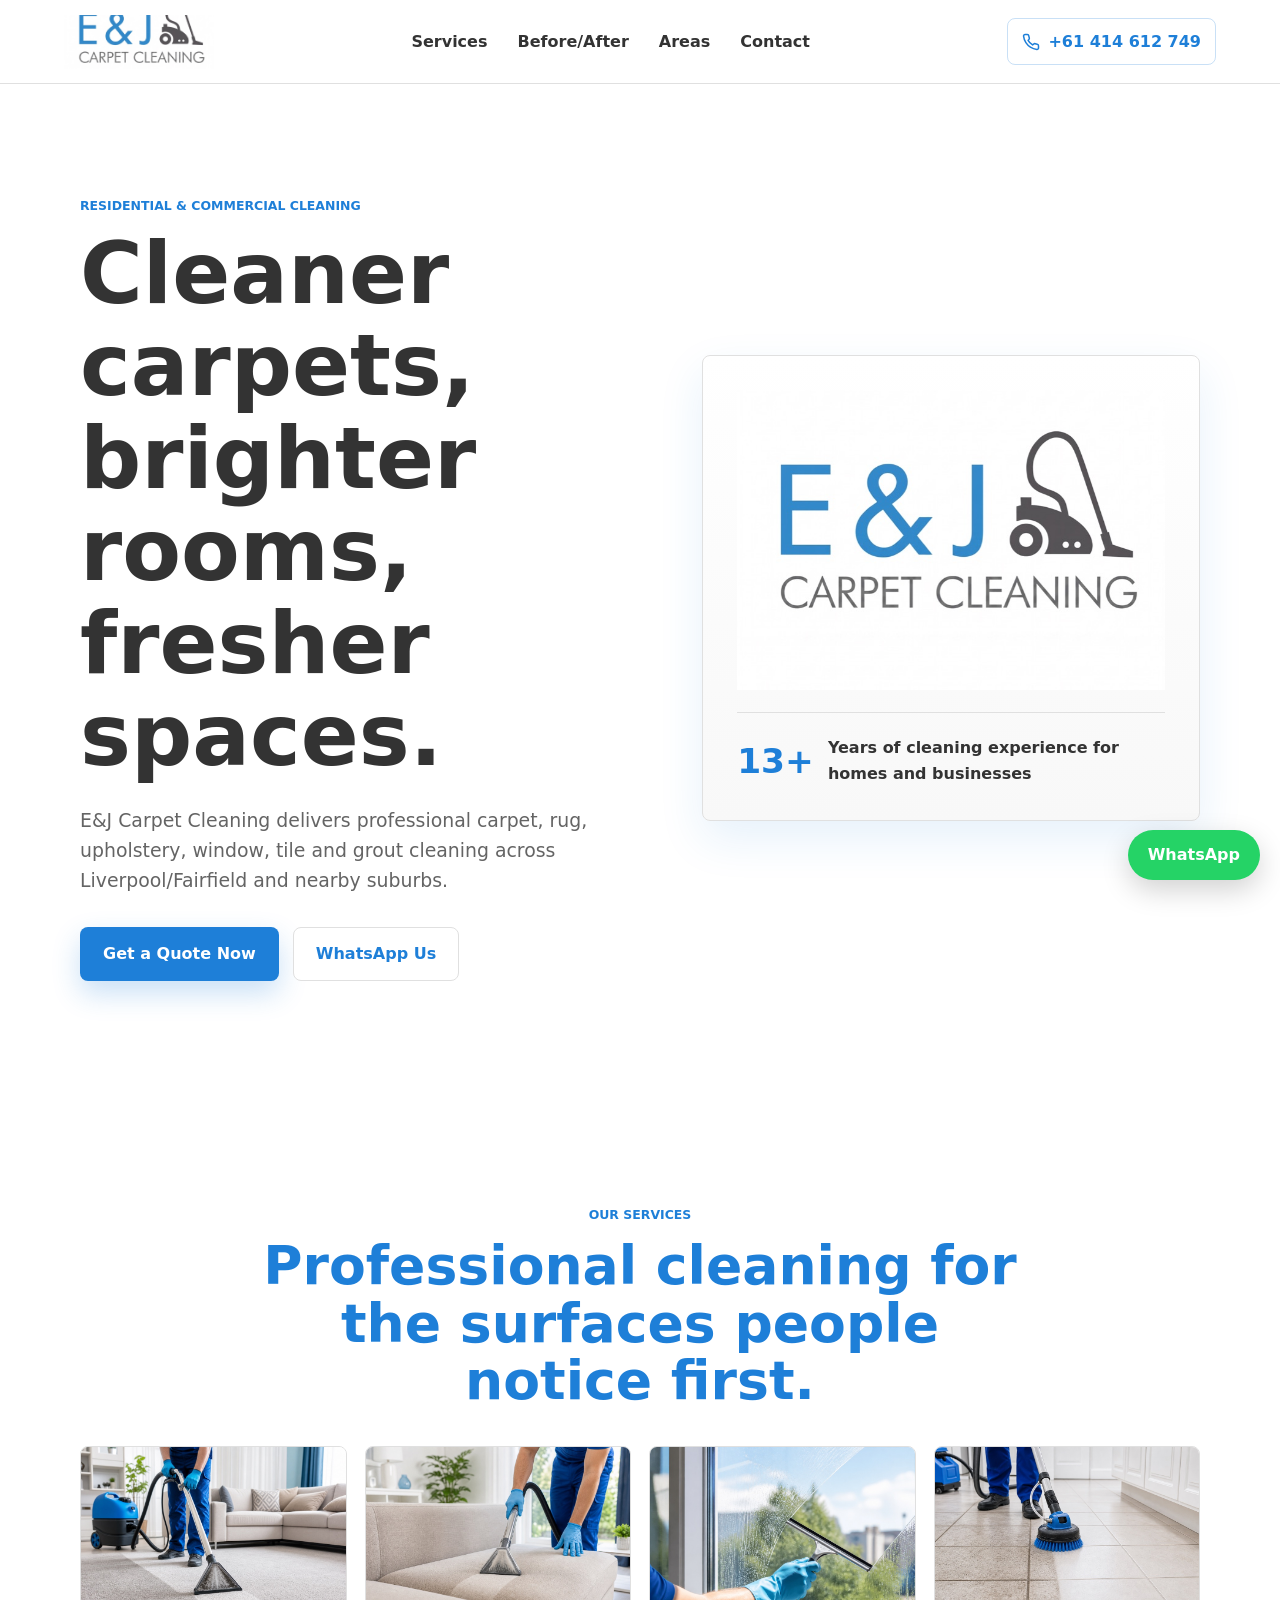
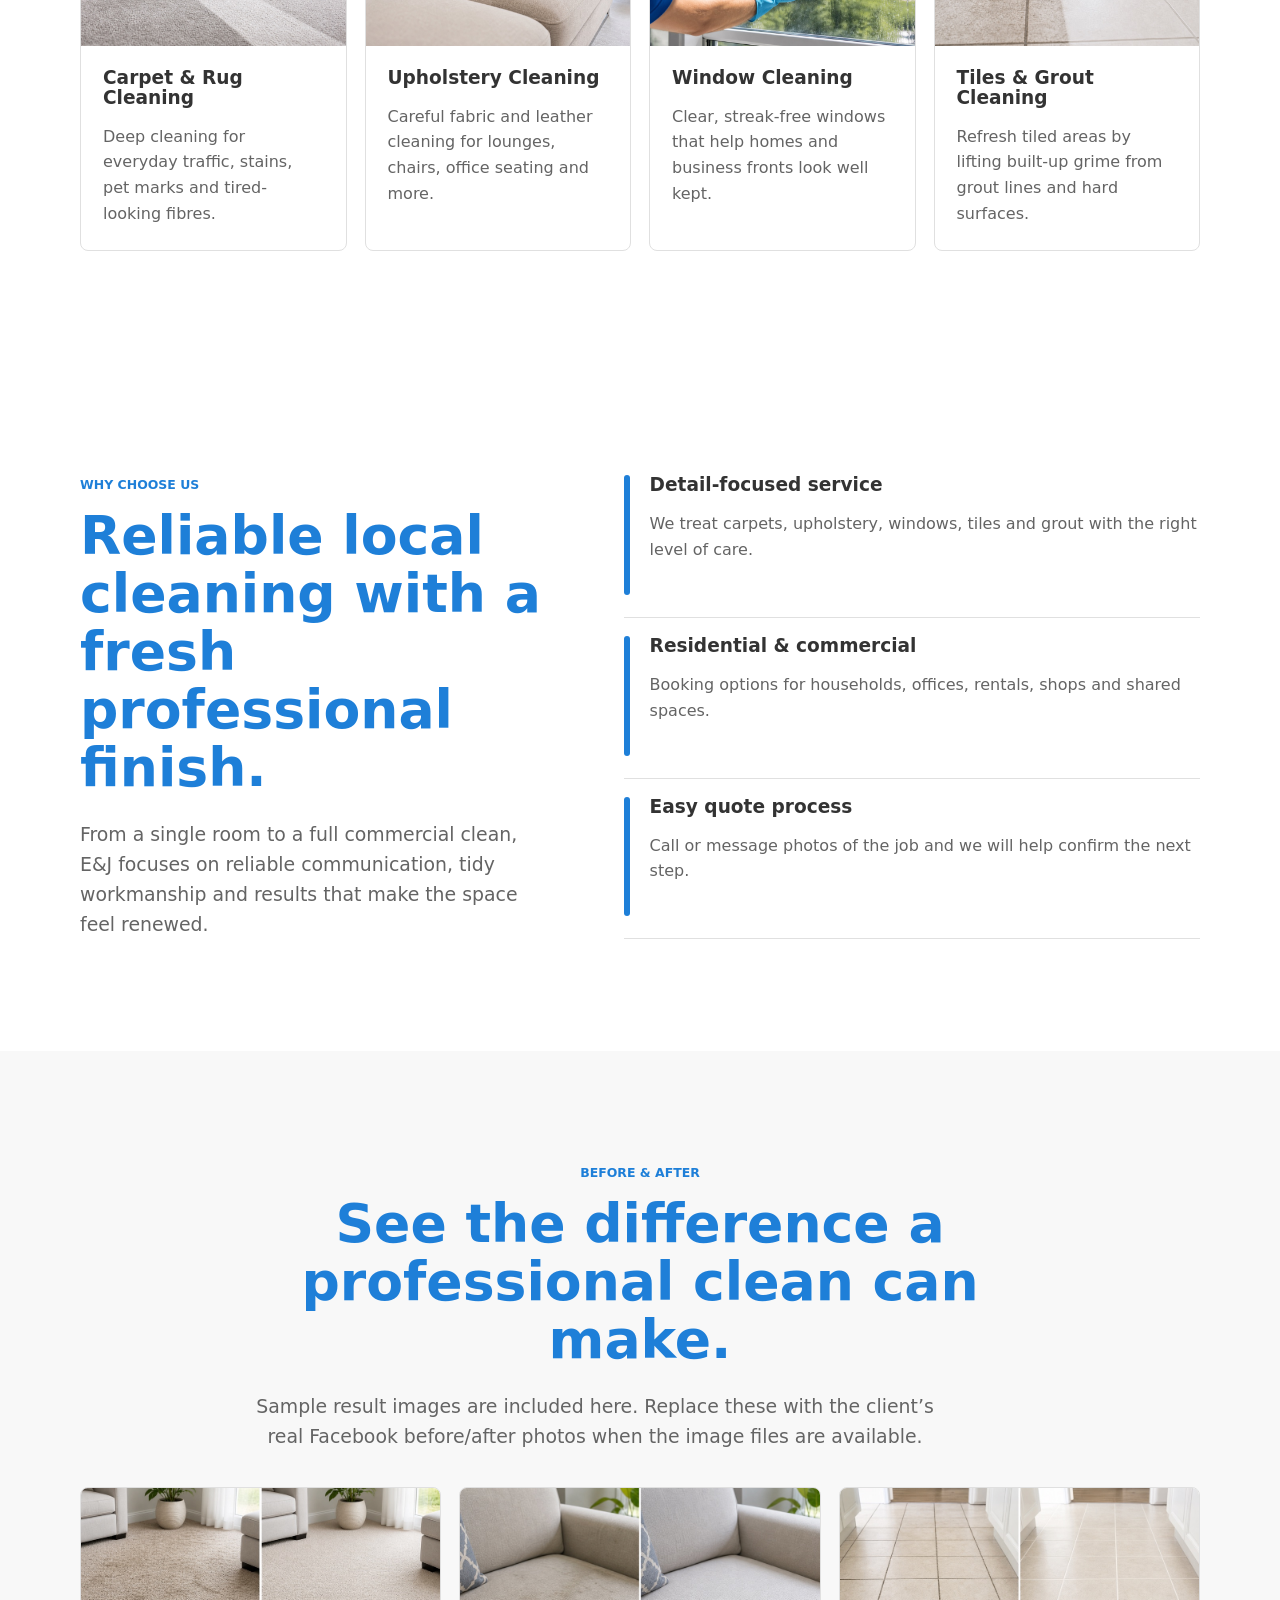
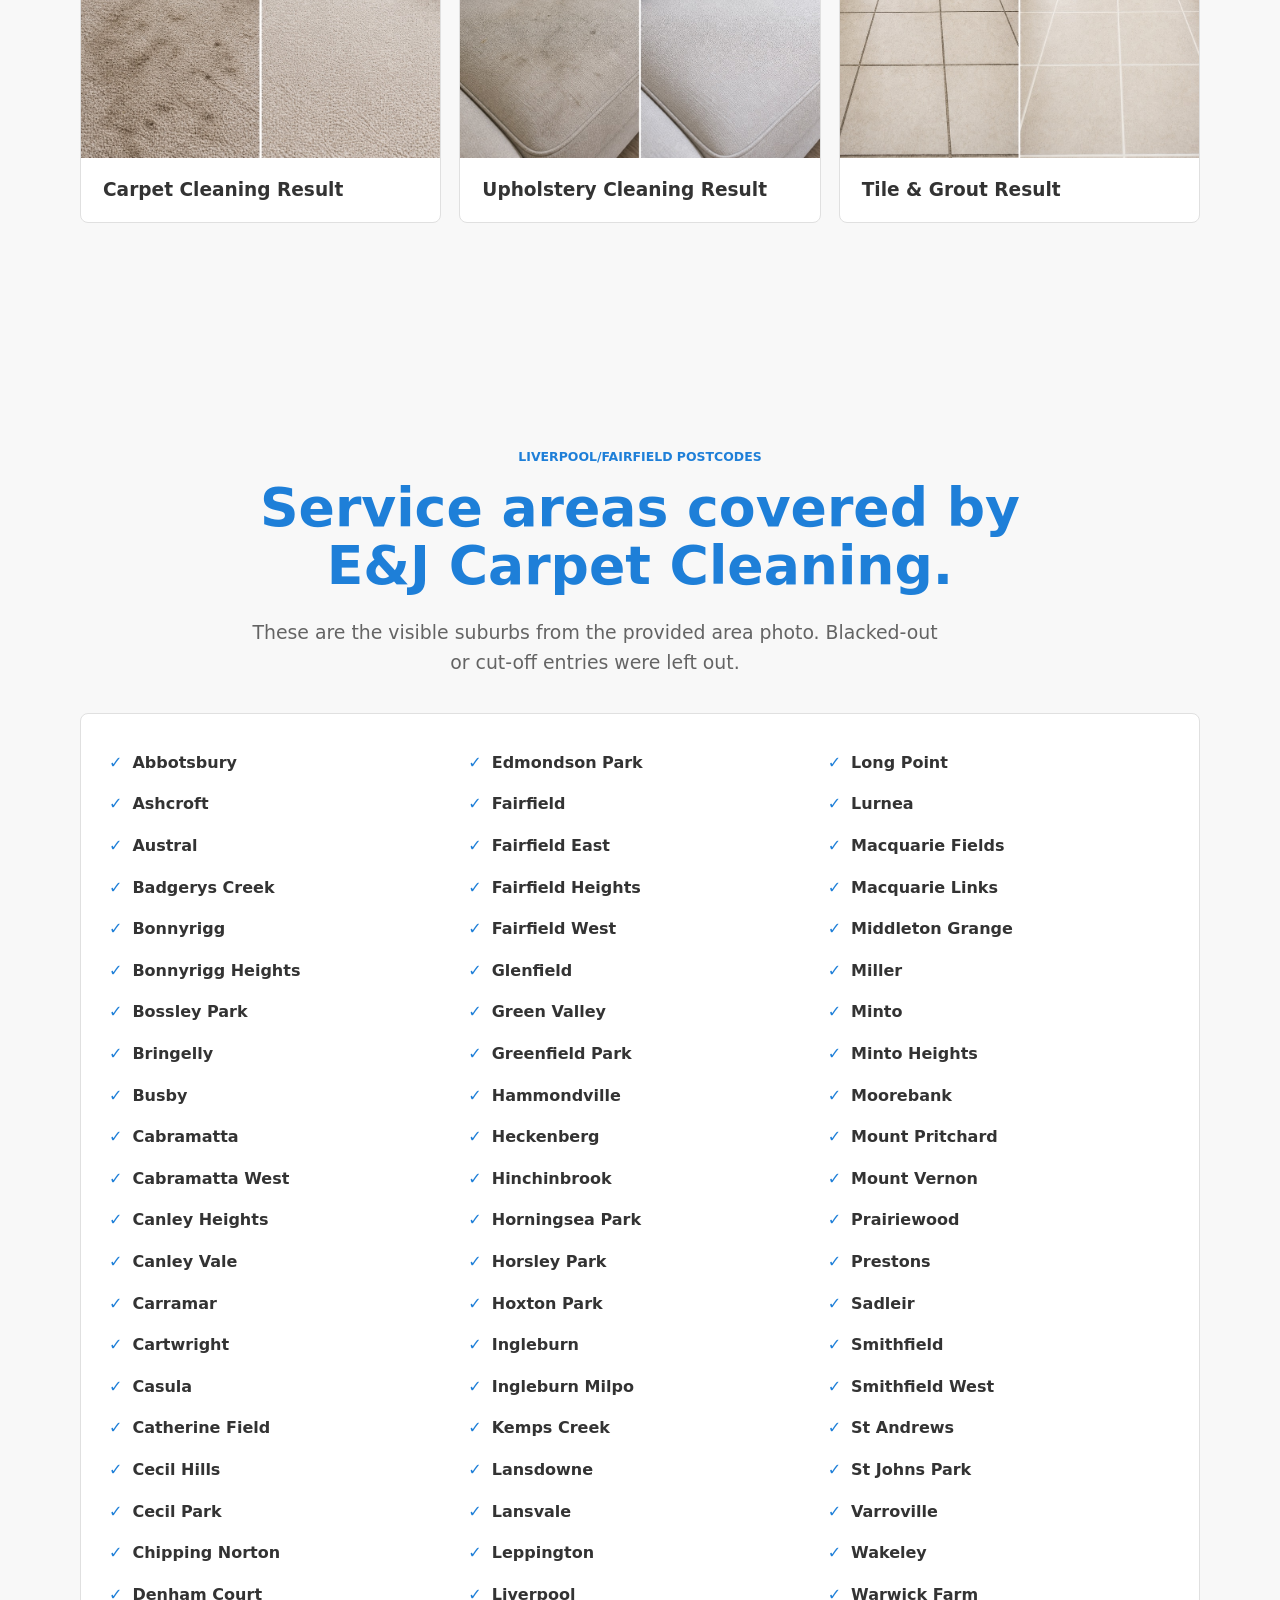
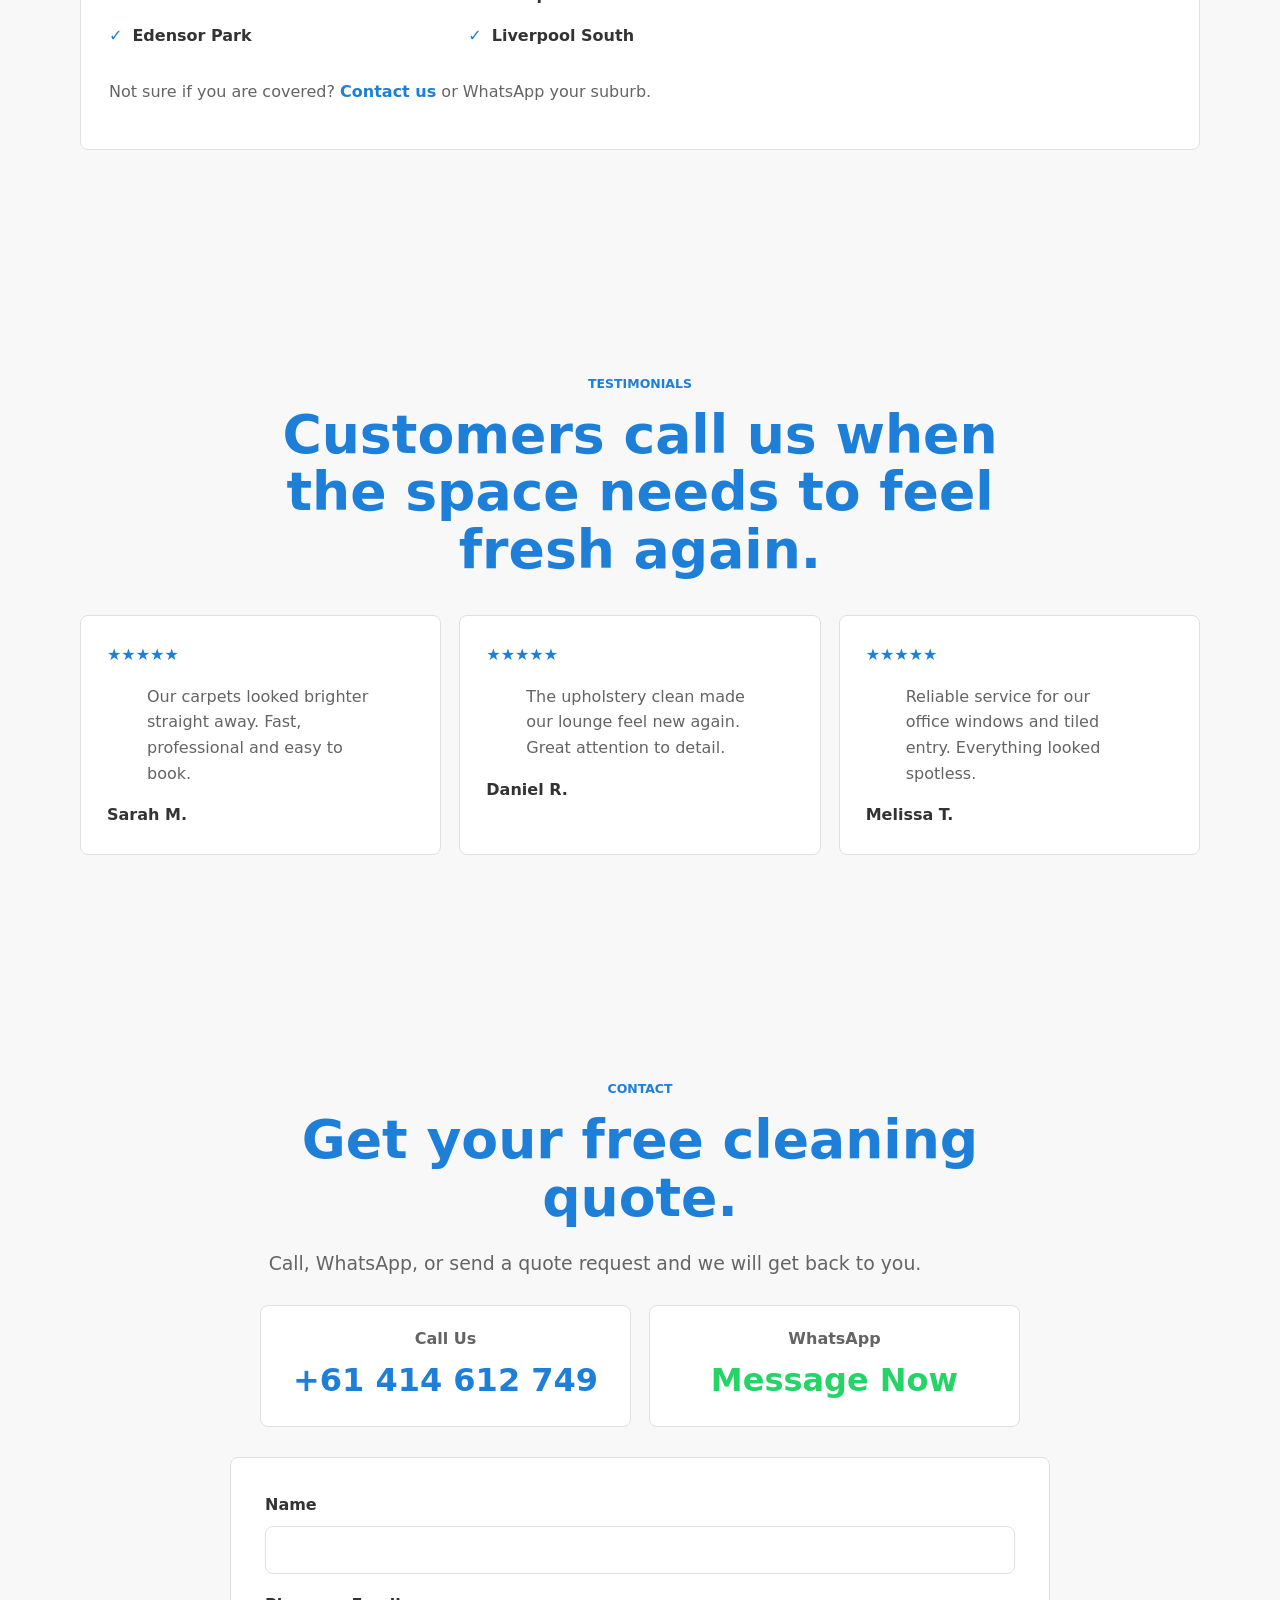
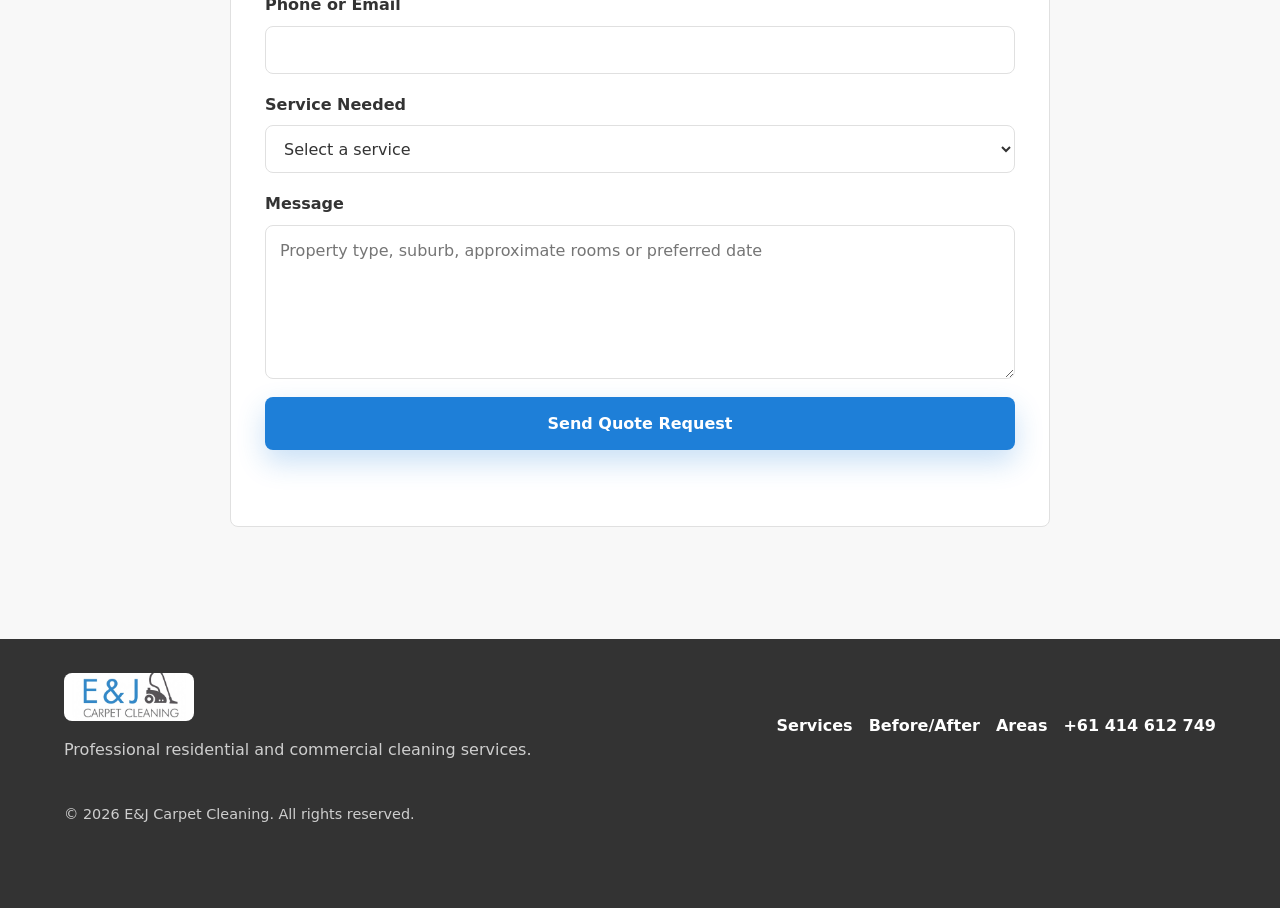
==== commit 95b75afb: "EJ carpet webiste" ====
--- a/index.html
+++ b/index.html
@@ -3,13 +3,13 @@
   <head>
     <meta charset="utf-8">
     <meta name="viewport" content="width=device-width, initial-scale=1">
-    <title>E&amp;J Carpet Cleaning - Professional Carpet, Upholstery, Window &amp; Tile Cleaning</title>
-    <meta name="description" content="E&J Carpet Cleaning provides professional residential and commercial carpet cleaning, upholstery cleaning, window cleaning, and tile and grout cleaning. Call +61 414 612 749 for a free quote.">
-    <meta name="keywords" content="carpet cleaning, upholstery cleaning, window cleaning, tile cleaning, grout cleaning, rug cleaning, professional cleaning services">
+    <title>E&amp;J Carpet Cleaning - Liverpool &amp; Fairfield Carpet Cleaning</title>
+    <meta name="description" content="E&J Carpet Cleaning provides professional carpet, rug, upholstery, window, tile and grout cleaning across Liverpool, Fairfield, Green Valley, Bonnyrigg, Moorebank, Prestons and surrounding suburbs. Call +61 414 612 749.">
+    <meta name="keywords" content="carpet cleaning Liverpool, carpet cleaning Fairfield, upholstery cleaning, window cleaning, tile grout cleaning, E&J Carpet Cleaning">
     <meta name="robots" content="index, follow">
     <meta name="theme-color" content="#1E7FD8">
     <meta property="og:title" content="E&J Carpet Cleaning - Professional Cleaning Services">
-    <meta property="og:description" content="Professional carpet, upholstery, window, tile and grout cleaning for homes and businesses.">
+    <meta property="og:description" content="Carpet, upholstery, window, tile and grout cleaning across Liverpool/Fairfield and surrounding suburbs.">
     <meta property="og:type" content="business.business">
     <meta property="og:image" content="assets/ej-logo-web.jpg">
     <meta property="og:url" content="https://welcometothenextlevel.github.io/ejcarpetcleaning/">
@@ -21,31 +21,21 @@
         "@type": "LocalBusiness",
         "name": "E&J Carpet Cleaning",
         "image": "https://welcometothenextlevel.github.io/ejcarpetcleaning/assets/ej-logo-web.jpg",
-        "description": "Professional residential and commercial cleaning services including carpet cleaning, upholstery cleaning, window cleaning, and tile and grout cleaning.",
+        "description": "Professional carpet cleaning, upholstery cleaning, window cleaning, and tile and grout cleaning services.",
         "telephone": "+61414612749",
         "url": "https://welcometothenextlevel.github.io/ejcarpetcleaning/",
-        "areaServed": ["Local suburbs", "Surrounding areas"],
+        "areaServed": ["Liverpool", "Fairfield", "Green Valley", "Bonnyrigg", "Moorebank", "Prestons", "Smithfield", "Warwick Farm", "Cabramatta", "Casula"],
         "serviceType": ["Carpet Cleaning", "Rug Cleaning", "Upholstery Cleaning", "Window Cleaning", "Tile and Grout Cleaning"]
       }
     </script>
   </head>
   <body>
     <header class="site-header">
-      <a class="brand" href="#home" aria-label="E&J Carpet Cleaning home">
-        <span class="logo-image brand-logo" role="img" aria-label="E&J Carpet Cleaning logo"></span>
-      </a>
-
-      <button class="menu-toggle" type="button" aria-label="Open menu" aria-expanded="false" data-menu-toggle>
-        <span></span><span></span><span></span>
-      </button>
-
+      <a class="brand" href="#home" aria-label="E&J Carpet Cleaning home"><span class="logo-image brand-logo" role="img" aria-label="E&J Carpet Cleaning logo"></span></a>
+      <button class="menu-toggle" type="button" aria-label="Open menu" aria-expanded="false" data-menu-toggle><span></span><span></span><span></span></button>
       <nav class="site-nav" aria-label="Primary navigation" data-nav>
-        <a href="#services">Services</a>
-        <a href="#why-us">Why Us</a>
-        <a href="#service-areas">Areas</a>
-        <a href="#contact">Contact</a>
+        <a href="#services">Services</a><a href="#results">Before/After</a><a href="#service-areas">Areas</a><a href="#contact">Contact</a>
       </nav>
-
       <a class="header-phone" href="tel:+61414612749" aria-label="Call E&J Carpet Cleaning">
         <svg viewBox="0 0 24 24" aria-hidden="true"><path d="M22 16.92v3a2 2 0 0 1-2.18 2 19.8 19.8 0 0 1-8.63-3.07 19.5 19.5 0 0 1-6-6A19.8 19.8 0 0 1 2.08 4.18 2 2 0 0 1 4.06 2h3a2 2 0 0 1 2 1.72c.12.91.33 1.79.63 2.64a2 2 0 0 1-.45 2.11L8.09 9.91a16 16 0 0 0 6 6l1.44-1.15a2 2 0 0 1 2.11-.45c.85.3 1.73.51 2.64.63A2 2 0 0 1 22 16.92z"></path></svg>
         <span>+61 414 612 749</span>
@@ -57,137 +47,80 @@
         <div class="hero-copy">
           <p class="eyebrow">Residential &amp; Commercial Cleaning</p>
           <h1>Cleaner carpets, brighter rooms, fresher spaces.</h1>
-          <p>E&amp;J Carpet Cleaning delivers professional carpet, upholstery, window, tile and grout cleaning with careful service and dependable results.</p>
+          <p>E&amp;J Carpet Cleaning delivers professional carpet, rug, upholstery, window, tile and grout cleaning across Liverpool/Fairfield and nearby suburbs.</p>
           <div class="hero-actions">
             <a class="button button-primary" href="#contact">Get a Quote Now</a>
             <a class="button button-ghost" href="https://wa.me/61414612749?text=Hello%20E%26J%20Carpet%20Cleaning%2C%20I%27d%20like%20to%20request%20a%20quote." target="_blank" rel="noopener">WhatsApp Us</a>
           </div>
         </div>
-        <div class="hero-panel" aria-label="E&J cleaning highlights">
-          <span class="logo-image hero-logo" aria-hidden="true"></span>
-          <div class="hero-stat"><strong>4-in-1</strong><span>Cleaning services for homes and businesses</span></div>
-        </div>
+        <div class="hero-panel"><span class="logo-image hero-logo" aria-hidden="true"></span><div class="hero-stat"><strong>13+</strong><span>Years of cleaning experience for homes and businesses</span></div></div>
       </section>
 
       <section class="section" id="services">
-        <div class="section-heading">
-          <p class="eyebrow">Our Services</p>
-          <h2>Professional cleaning for the surfaces people notice first.</h2>
-        </div>
+        <div class="section-heading"><p class="eyebrow">Our Services</p><h2>Professional cleaning for the surfaces people notice first.</h2></div>
         <div class="service-grid">
-          <article class="service-card">
-            <div class="service-image"><img src="assets/carpet-cleaning.jpg" alt="Professional carpet cleaning in progress with fresh clean result" loading="lazy"></div>
-            <div class="icon-wrap" aria-hidden="true"><svg viewBox="0 0 24 24"><path d="M4 5h16v7H4z"></path><path d="M7 12v7"></path><path d="M17 12v7"></path><path d="M5 19h14"></path></svg></div>
-            <h3>Carpet &amp; Rug Cleaning</h3>
-            <p>Deep cleaning for everyday traffic, stains, pet marks and tired-looking fibres.</p>
-          </article>
-          <article class="service-card">
-            <div class="service-image"><img src="assets/upholstery-cleaning.jpg" alt="Professional upholstery cleaning on a fabric lounge" loading="lazy"></div>
-            <div class="icon-wrap" aria-hidden="true"><svg viewBox="0 0 24 24"><path d="M5 11h14a2 2 0 0 1 2 2v6H3v-6a2 2 0 0 1 2-2z"></path><path d="M7 11V7a3 3 0 0 1 3-3h4a3 3 0 0 1 3 3v4"></path><path d="M6 19v2"></path><path d="M18 19v2"></path></svg></div>
-            <h3>Upholstery Cleaning</h3>
-            <p>Careful fabric and leather cleaning for lounges, chairs, office seating and more.</p>
-          </article>
-          <article class="service-card">
-            <div class="service-image"><img src="assets/window-cleaning.jpg" alt="Streak free professional window cleaning with squeegee" loading="lazy"></div>
-            <div class="icon-wrap" aria-hidden="true"><svg viewBox="0 0 24 24"><path d="M4 4h16v16H4z"></path><path d="M12 4v16"></path><path d="M4 12h16"></path><path d="M7 17l3-3"></path></svg></div>
-            <h3>Window Cleaning</h3>
-            <p>Clear, streak-free windows that help homes and business fronts look well kept.</p>
-          </article>
-          <article class="service-card">
-            <div class="service-image"><img src="assets/tile-grout-cleaning.jpg" alt="Tile and grout cleaning showing restored grout lines" loading="lazy"></div>
-            <div class="icon-wrap" aria-hidden="true"><svg viewBox="0 0 24 24"><path d="M4 4h7v7H4z"></path><path d="M13 4h7v7h-7z"></path><path d="M4 13h7v7H4z"></path><path d="M13 13h7v7h-7z"></path></svg></div>
-            <h3>Tiles &amp; Grout Cleaning</h3>
-            <p>Refresh tiled areas by lifting built-up grime from grout lines and hard surfaces.</p>
-          </article>
+          <article class="service-card"><img src="assets/carpet-cleaning.jpg" alt="Professional carpet cleaning service in a bright home" loading="lazy"><h3>Carpet &amp; Rug Cleaning</h3><p>Deep cleaning for everyday traffic, stains, pet marks and tired-looking fibres.</p></article>
+          <article class="service-card"><img src="assets/upholstery-cleaning.jpg" alt="Professional upholstery cleaning on a fabric lounge" loading="lazy"><h3>Upholstery Cleaning</h3><p>Careful fabric and leather cleaning for lounges, chairs, office seating and more.</p></article>
+          <article class="service-card"><img src="assets/window-cleaning.jpg" alt="Streak free professional window cleaning with squeegee" loading="lazy"><h3>Window Cleaning</h3><p>Clear, streak-free windows that help homes and business fronts look well kept.</p></article>
+          <article class="service-card"><img src="assets/tile-grout-cleaning.jpg" alt="Tile and grout cleaning showing restored grout lines" loading="lazy"><h3>Tiles &amp; Grout Cleaning</h3><p>Refresh tiled areas by lifting built-up grime from grout lines and hard surfaces.</p></article>
         </div>
       </section>
 
       <section class="section split-section" id="why-us">
-        <div class="section-heading align-left">
-          <p class="eyebrow">Why Choose Us</p>
-          <h2>Clean, careful and ready for both homes and workplaces.</h2>
-          <p>From a single room to a full commercial clean, E&amp;J focuses on reliable communication, tidy workmanship and results that make the space feel renewed.</p>
-        </div>
+        <div class="section-heading align-left"><p class="eyebrow">Why Choose Us</p><h2>Reliable local cleaning with a fresh professional finish.</h2><p>From a single room to a full commercial clean, E&amp;J focuses on reliable communication, tidy workmanship and results that make the space feel renewed.</p></div>
         <div class="reasons">
           <div class="reason"><span></span><div><h3>Detail-focused service</h3><p>We treat carpets, upholstery, windows, tiles and grout with the right level of care.</p></div></div>
-          <div class="reason"><span></span><div><h3>Flexible appointments</h3><p>Booking options for households, offices, rentals, shops and shared spaces.</p></div></div>
-          <div class="reason"><span></span><div><h3>Fresh professional finish</h3><p>Modern equipment and practical cleaning methods for a polished result.</p></div></div>
+          <div class="reason"><span></span><div><h3>Residential &amp; commercial</h3><p>Booking options for households, offices, rentals, shops and shared spaces.</p></div></div>
+          <div class="reason"><span></span><div><h3>Easy quote process</h3><p>Call or message photos of the job and we will help confirm the next step.</p></div></div>
+        </div>
+      </section>
+
+      <section class="section results-section" id="results">
+        <div class="section-heading"><p class="eyebrow">Before &amp; After</p><h2>See the difference a professional clean can make.</h2><p>Sample result images are included here. Replace these with the client’s real Facebook before/after photos when the image files are available.</p></div>
+        <div class="results-grid">
+          <article class="result-card"><img src="assets/before-after-carpet.jpg" alt="Before and after carpet cleaning result" loading="lazy"><h3>Carpet Cleaning Result</h3></article>
+          <article class="result-card"><img src="assets/before-after-upholstery.jpg" alt="Before and after upholstery cleaning result" loading="lazy"><h3>Upholstery Cleaning Result</h3></article>
+          <article class="result-card"><img src="assets/before-after-tile-grout.jpg" alt="Before and after tile and grout cleaning result" loading="lazy"><h3>Tile &amp; Grout Result</h3></article>
         </div>
       </section>
 
       <section class="section service-areas" id="service-areas">
-        <div class="section-heading">
-          <p class="eyebrow">Service Areas</p>
-          <h2>Local cleaning service for homes and businesses nearby.</h2>
-          <p>We proudly service local suburbs and surrounding areas. Contact us with your address and we will confirm availability.</p>
-        </div>
-        <div class="areas-container">
-          <div class="areas-list">
-            <h3>Coverage Zone</h3>
-            <ul>
-              <li>Local residential suburbs</li>
-              <li>Nearby commercial areas</li>
-              <li>Rental and end-of-lease properties</li>
-              <li>Offices, shops and small businesses</li>
-              <li>Surrounding suburbs by request</li>
-              <li>Flexible appointments where available</li>
-            </ul>
-            <p class="area-note">Not sure if you are in our area? <a href="#contact">Contact us</a> and we will let you know.</p>
-          </div>
-          <div class="area-callout">
-            <strong>Quick coverage check</strong>
-            <p>Send your suburb by WhatsApp and E&amp;J Carpet Cleaning will confirm service availability.</p>
-            <a class="button button-primary" href="https://wa.me/61414612749?text=Hello%20E%26J%20Carpet%20Cleaning%2C%20can%20you%20confirm%20if%20you%20service%20my%20area%3F" target="_blank" rel="noopener">Check My Area</a>
-          </div>
+        <div class="section-heading"><p class="eyebrow">Liverpool/Fairfield Postcodes</p><h2>Service areas covered by E&amp;J Carpet Cleaning.</h2><p>These are the visible suburbs from the provided area photo. Blacked-out or cut-off entries were left out.</p></div>
+        <div class="areas-list">
+          <ul>
+            <li>Abbotsbury</li><li>Ashcroft</li><li>Austral</li><li>Badgerys Creek</li><li>Bonnyrigg</li><li>Bonnyrigg Heights</li><li>Bossley Park</li><li>Bringelly</li><li>Busby</li><li>Cabramatta</li><li>Cabramatta West</li><li>Canley Heights</li><li>Canley Vale</li><li>Carramar</li><li>Cartwright</li><li>Casula</li><li>Catherine Field</li><li>Cecil Hills</li><li>Cecil Park</li><li>Chipping Norton</li><li>Denham Court</li><li>Edensor Park</li><li>Edmondson Park</li><li>Fairfield</li><li>Fairfield East</li><li>Fairfield Heights</li><li>Fairfield West</li><li>Glenfield</li><li>Green Valley</li><li>Greenfield Park</li><li>Hammondville</li><li>Heckenberg</li><li>Hinchinbrook</li><li>Horningsea Park</li><li>Horsley Park</li><li>Hoxton Park</li><li>Ingleburn</li><li>Ingleburn Milpo</li><li>Kemps Creek</li><li>Lansdowne</li><li>Lansvale</li><li>Leppington</li><li>Liverpool</li><li>Liverpool South</li><li>Long Point</li><li>Lurnea</li><li>Macquarie Fields</li><li>Macquarie Links</li><li>Middleton Grange</li><li>Miller</li><li>Minto</li><li>Minto Heights</li><li>Moorebank</li><li>Mount Pritchard</li><li>Mount Vernon</li><li>Prairiewood</li><li>Prestons</li><li>Sadleir</li><li>Smithfield</li><li>Smithfield West</li><li>St Andrews</li><li>St Johns Park</li><li>Varroville</li><li>Wakeley</li><li>Warwick Farm</li>
+          </ul>
+          <p class="area-note">Not sure if you are covered? <a href="#contact">Contact us</a> or WhatsApp your suburb.</p>
         </div>
       </section>
 
       <section class="section testimonials" id="testimonials">
         <div class="section-heading"><p class="eyebrow">Testimonials</p><h2>Customers call us when the space needs to feel fresh again.</h2></div>
         <div class="testimonial-grid">
-          <figure class="testimonial-card"><div class="stars" aria-label="5 out of 5 stars">★★★★★</div><blockquote>Our carpets looked brighter straight away. Fast, professional and easy to book.</blockquote><figcaption>Sarah M.</figcaption></figure>
-          <figure class="testimonial-card"><div class="stars" aria-label="5 out of 5 stars">★★★★★</div><blockquote>The upholstery clean made our lounge feel new again. Great attention to detail.</blockquote><figcaption>Daniel R.</figcaption></figure>
-          <figure class="testimonial-card"><div class="stars" aria-label="5 out of 5 stars">★★★★★</div><blockquote>Reliable service for our office windows and tiled entry. Everything looked spotless.</blockquote><figcaption>Melissa T.</figcaption></figure>
+          <figure class="testimonial-card"><div class="stars">★★★★★</div><blockquote>Our carpets looked brighter straight away. Fast, professional and easy to book.</blockquote><figcaption>Sarah M.</figcaption></figure>
+          <figure class="testimonial-card"><div class="stars">★★★★★</div><blockquote>The upholstery clean made our lounge feel new again. Great attention to detail.</blockquote><figcaption>Daniel R.</figcaption></figure>
+          <figure class="testimonial-card"><div class="stars">★★★★★</div><blockquote>Reliable service for our office windows and tiled entry. Everything looked spotless.</blockquote><figcaption>Melissa T.</figcaption></figure>
         </div>
       </section>
 
       <section class="section contact-section" id="contact">
-        <div class="section-heading">
-          <p class="eyebrow">Contact</p>
-          <h2>Get your free cleaning quote.</h2>
-          <p>Call, WhatsApp, or send a quote request and we will get back to you.</p>
-        </div>
+        <div class="section-heading"><p class="eyebrow">Contact</p><h2>Get your free cleaning quote.</h2><p>Call, WhatsApp, or send a quote request and we will get back to you.</p></div>
         <div class="contact-methods">
           <a class="contact-method" href="tel:+61414612749"><span>Call Us</span><strong>+61 414 612 749</strong></a>
           <a class="contact-method whatsapp-method" href="https://wa.me/61414612749?text=Hello%20E%26J%20Carpet%20Cleaning%2C%20I%27d%20like%20to%20request%20a%20quote." target="_blank" rel="noopener"><span>WhatsApp</span><strong>Message Now</strong></a>
         </div>
-        <div class="contact-layout">
-          <form class="quote-form" novalidate data-quote-form>
-            <div class="form-row"><label for="name">Name</label><input id="name" name="name" type="text" autocomplete="name" required><small class="error-message">Please enter your name.</small></div>
-            <div class="form-row"><label for="phone">Phone or Email</label><input id="phone" name="phone" type="text" autocomplete="tel" required><small class="error-message">Please enter a phone number or email address.</small></div>
-            <div class="form-row"><label for="service">Service Needed</label><select id="service" name="service" required><option value="">Select a service</option><option>Carpet &amp; Rug Cleaning</option><option>Upholstery Cleaning</option><option>Window Cleaning</option><option>Tiles &amp; Grout Cleaning</option><option>Multiple Services</option></select><small class="error-message">Please select a service.</small></div>
-            <div class="form-row"><label for="message">Message</label><textarea id="message" name="message" rows="5" placeholder="Property type, suburb, approximate rooms or preferred date"></textarea></div>
-            <button class="button button-primary form-submit" type="submit">Send Quote Request</button>
-            <p class="form-status" role="status" aria-live="polite" data-form-status></p>
-          </form>
-          <aside class="contact-card" aria-label="Contact options">
-            <span class="logo-image contact-logo" role="img" aria-label="E&J Carpet Cleaning logo"></span>
-            <h3>Prefer a quick message?</h3>
-            <p>Start a WhatsApp chat with your cleaning request already prepared.</p>
-            <a class="button button-primary" href="https://wa.me/61414612749?text=Hello%20E%26J%20Carpet%20Cleaning%2C%20I%27d%20like%20to%20request%20a%20quote." target="_blank" rel="noopener">Message on WhatsApp</a>
-          </aside>
-        </div>
+        <form class="quote-form" novalidate data-quote-form>
+          <div class="form-row"><label for="name">Name</label><input id="name" name="name" type="text" autocomplete="name" required><small>Please enter your name.</small></div>
+          <div class="form-row"><label for="phone">Phone or Email</label><input id="phone" name="phone" type="text" autocomplete="tel" required><small>Please enter a phone number or email address.</small></div>
+          <div class="form-row"><label for="service">Service Needed</label><select id="service" name="service" required><option value="">Select a service</option><option>Carpet &amp; Rug Cleaning</option><option>Upholstery Cleaning</option><option>Window Cleaning</option><option>Tiles &amp; Grout Cleaning</option><option>Multiple Services</option></select><small>Please select a service.</small></div>
+          <div class="form-row"><label for="message">Message</label><textarea id="message" name="message" rows="5" placeholder="Property type, suburb, approximate rooms or preferred date"></textarea></div>
+          <button class="button button-primary" type="submit">Send Quote Request</button><p class="form-status" role="status" aria-live="polite" data-form-status></p>
+        </form>
       </section>
     </main>
 
-    <a class="whatsapp-float" href="https://wa.me/61414612749?text=Hello%20E%26J%20Carpet%20Cleaning%2C%20I%27d%20like%20to%20request%20a%20quote." target="_blank" rel="noopener" aria-label="Message E&J Carpet Cleaning on WhatsApp">WhatsApp</a>
-
-    <footer class="site-footer">
-      <div><span class="logo-image footer-logo" role="img" aria-label="E&J Carpet Cleaning logo"></span><p>Professional residential and commercial cleaning services.</p></div>
-      <nav aria-label="Footer navigation"><a href="#services">Services</a><a href="#service-areas">Areas</a><a href="tel:+61414612749">+61 414 612 749</a><a href="#contact">Contact</a></nav>
-      <p class="copyright">© <span data-year></span> E&amp;J Carpet Cleaning. All rights reserved.</p>
-    </footer>
-
+    <a class="whatsapp-float" href="https://wa.me/61414612749?text=Hello%20E%26J%20Carpet%20Cleaning%2C%20I%27d%20like%20to%20request%20a%20quote." target="_blank" rel="noopener">WhatsApp</a>
+    <footer class="site-footer"><div><span class="logo-image footer-logo" role="img" aria-label="E&J Carpet Cleaning logo"></span><p>Professional residential and commercial cleaning services.</p></div><nav><a href="#services">Services</a><a href="#results">Before/After</a><a href="#service-areas">Areas</a><a href="tel:+61414612749">+61 414 612 749</a></nav><p class="copyright">© <span data-year></span> E&amp;J Carpet Cleaning. All rights reserved.</p></footer>
     <script src="script.js" defer></script>
   </body>
 </html>
--- a/styles.css
+++ b/styles.css
@@ -1,194 +1 @@
-:root {
-  --white: #ffffff;
-  --blue: #1e7fd8;
-  --blue-dark: #166bb8;
-  --charcoal: #333333;
-  --muted: #646464;
-  --light: #f8f8f8;
-  --border: #e0e0e0;
-  --whatsapp: #25d366;
-  --shadow: 0 18px 45px rgba(30, 127, 216, 0.11);
-  --radius: 8px;
-  --logo-url: url("assets/ej-logo-web.jpg");
-}
-
-* { box-sizing: border-box; }
-html { scroll-behavior: smooth; scroll-padding-top: 96px; }
-body {
-  margin: 0;
-  color: var(--charcoal);
-  background: var(--white);
-  font-family: Inter, ui-sans-serif, system-ui, -apple-system, BlinkMacSystemFont, "Segoe UI", sans-serif;
-  line-height: 1.6;
-}
-img { display: block; max-width: 100%; height: auto; }
-a { color: inherit; text-decoration: none; }
-button, input, select, textarea { font: inherit; }
-
-.logo-image {
-  display: block;
-  background-image: var(--logo-url);
-  background-repeat: no-repeat;
-  background-size: cover;
-  background-position: 50% 56%;
-}
-
-.site-header {
-  position: sticky;
-  top: 0;
-  z-index: 20;
-  display: grid;
-  grid-template-columns: auto 1fr auto;
-  align-items: center;
-  gap: 24px;
-  min-height: 84px;
-  padding: 10px clamp(18px, 5vw, 72px);
-  background: rgba(255, 255, 255, 0.96);
-  border-bottom: 1px solid var(--border);
-  backdrop-filter: blur(14px);
-}
-.brand { display: inline-flex; width: 150px; }
-.brand-logo { width: 150px; height: 54px; }
-.site-nav { display: flex; justify-content: center; gap: clamp(18px, 3vw, 34px); font-weight: 800; }
-.site-nav a { position: relative; padding: 8px 0; }
-.site-nav a::after { position: absolute; right: 0; bottom: 0; left: 0; height: 2px; content: ""; background: var(--blue); transform: scaleX(0); transform-origin: right; transition: transform 180ms ease; }
-.site-nav a:hover, .site-nav a:focus-visible { color: var(--blue); }
-.site-nav a:hover::after, .site-nav a:focus-visible::after { transform: scaleX(1); transform-origin: left; }
-.header-phone {
-  display: inline-flex;
-  align-items: center;
-  justify-content: center;
-  gap: 8px;
-  min-height: 44px;
-  padding: 10px 14px;
-  color: var(--blue);
-  font-weight: 900;
-  border: 1px solid rgba(30, 127, 216, 0.24);
-  border-radius: var(--radius);
-}
-.header-phone svg { width: 18px; height: 18px; fill: none; stroke: currentColor; stroke-linecap: round; stroke-linejoin: round; stroke-width: 2; }
-.menu-toggle { display: none; width: 44px; height: 44px; padding: 10px; background: var(--white); border: 1px solid var(--border); border-radius: var(--radius); }
-.menu-toggle span { display: block; height: 2px; margin: 5px 0; background: var(--charcoal); border-radius: 999px; }
-
-.section { width: min(1120px, calc(100% - 36px)); margin: 0 auto; padding: clamp(66px, 10vw, 112px) 0; }
-.hero { display: grid; grid-template-columns: minmax(0, 1.05fr) minmax(320px, 0.95fr); align-items: center; gap: clamp(36px, 6vw, 72px); min-height: calc(100vh - 84px); }
-.eyebrow { margin: 0 0 12px; color: var(--blue); font-size: 0.78rem; font-weight: 900; letter-spacing: 0; text-transform: uppercase; }
-h1, h2, h3, p { overflow-wrap: anywhere; }
-h1, h2, h3 { margin: 0; line-height: 1.08; }
-h1 { max-width: 760px; color: var(--charcoal); font-size: clamp(2.45rem, 7vw, 5.35rem); }
-h2 { color: var(--blue); font-size: clamp(2rem, 4.6vw, 3.35rem); }
-h3 { color: var(--charcoal); font-size: 1.16rem; }
-.hero-copy > p:not(.eyebrow), .section-heading > p:not(.eyebrow) { max-width: 690px; margin: 22px 0 0; color: var(--muted); font-size: clamp(1rem, 2vw, 1.18rem); }
-.hero-actions { display: flex; flex-wrap: wrap; gap: 14px; margin-top: 32px; }
-.button { display: inline-flex; align-items: center; justify-content: center; min-height: 48px; padding: 13px 22px; border: 1px solid transparent; border-radius: var(--radius); font-weight: 900; line-height: 1.2; transition: background 180ms ease, border-color 180ms ease, color 180ms ease, transform 180ms ease, box-shadow 180ms ease; }
-.button:hover, .button:focus-visible { transform: translateY(-2px); }
-.button-primary { color: var(--white); background: var(--blue); box-shadow: 0 12px 28px rgba(30, 127, 216, 0.24); }
-.button-primary:hover, .button-primary:focus-visible { background: var(--blue-dark); }
-.button-ghost { color: var(--blue); background: var(--white); border-color: var(--border); }
-.button-ghost:hover, .button-ghost:focus-visible { border-color: var(--blue); box-shadow: 0 10px 24px rgba(30, 127, 216, 0.12); }
-.hero-panel { padding: clamp(22px, 4vw, 34px); background: linear-gradient(180deg, var(--white), var(--light)); border: 1px solid var(--border); border-radius: var(--radius); box-shadow: var(--shadow); }
-.hero-logo { width: 100%; height: clamp(190px, 26vw, 300px); }
-.hero-stat { display: grid; grid-template-columns: auto 1fr; gap: 14px; align-items: center; margin-top: 22px; padding-top: 22px; border-top: 1px solid var(--border); }
-.hero-stat strong { color: var(--blue); font-size: 2.15rem; line-height: 1; }
-.hero-stat span { font-weight: 800; }
-
-.section-heading { max-width: 780px; margin: 0 auto 36px; text-align: center; }
-.section-heading.align-left { margin: 0; text-align: left; }
-.service-grid { display: grid; grid-template-columns: repeat(4, minmax(0, 1fr)); gap: 18px; }
-.service-card, .testimonial-card, .contact-card, .quote-form, .areas-list, .area-callout, .contact-method { background: var(--white); border: 1px solid var(--border); border-radius: var(--radius); }
-.service-card { overflow: hidden; transition: border-color 180ms ease, box-shadow 180ms ease, transform 180ms ease; }
-.service-card:hover { border-color: rgba(30, 127, 216, 0.58); box-shadow: var(--shadow); transform: translateY(-4px); }
-.service-image { width: 100%; aspect-ratio: 4 / 3; overflow: hidden; background: var(--light); }
-.service-image img { width: 100%; height: 100%; object-fit: cover; transition: transform 260ms ease; }
-.service-card:hover .service-image img { transform: scale(1.04); }
-.service-card .icon-wrap, .service-card h3, .service-card p { margin-left: 22px; margin-right: 22px; }
-.icon-wrap { display: inline-grid; place-items: center; width: 48px; height: 48px; margin-top: 22px; margin-bottom: 18px; color: var(--blue); background: rgba(30, 127, 216, 0.09); border-radius: var(--radius); }
-.icon-wrap svg { width: 27px; height: 27px; fill: none; stroke: currentColor; stroke-linecap: round; stroke-linejoin: round; stroke-width: 1.8; }
-.service-card p { margin-bottom: 24px; }
-.service-card p, .reason p, .testimonial-card blockquote, .contact-card p, .site-footer p, .areas-list p, .area-callout p { color: var(--muted); }
-
-.split-section { display: grid; grid-template-columns: minmax(0, 0.9fr) minmax(320px, 1.1fr); gap: clamp(34px, 6vw, 72px); align-items: start; }
-.reasons { display: grid; gap: 18px; }
-.reason { display: grid; grid-template-columns: 6px 1fr; gap: 20px; padding: 0 0 22px; border-bottom: 1px solid var(--border); }
-.reason span { display: block; width: 6px; min-height: 74px; background: var(--blue); border-radius: 999px; }
-
-.service-areas { width: 100%; max-width: none; padding-right: max(18px, calc((100vw - 1120px) / 2)); padding-left: max(18px, calc((100vw - 1120px) / 2)); background: var(--white); }
-.areas-container { display: grid; grid-template-columns: 1.2fr 0.8fr; gap: 24px; max-width: 1120px; margin: 0 auto; }
-.areas-list, .area-callout { padding: 28px; }
-.areas-list ul { columns: 2; padding: 0; margin: 18px 0; list-style: none; }
-.areas-list li { break-inside: avoid; padding: 8px 0; color: var(--charcoal); font-weight: 700; }
-.areas-list li::before { content: "✓"; margin-right: 10px; color: var(--blue); font-weight: 900; }
-.area-note a { color: var(--blue); font-weight: 900; }
-.area-callout { display: flex; flex-direction: column; justify-content: center; background: var(--light); }
-.area-callout strong { color: var(--blue); font-size: 1.5rem; line-height: 1.15; }
-.area-callout .button { margin-top: 16px; }
-
-.testimonials, .contact-section { width: 100%; max-width: none; padding-right: max(18px, calc((100vw - 1120px) / 2)); padding-left: max(18px, calc((100vw - 1120px) / 2)); background: var(--light); }
-.testimonial-grid { display: grid; grid-template-columns: repeat(3, minmax(0, 1fr)); gap: 18px; max-width: 1120px; margin: 0 auto; }
-.testimonial-card { margin: 0; padding: 26px; }
-.stars { color: var(--blue); font-size: 1.05rem; letter-spacing: 0; }
-.testimonial-card blockquote { margin: 14px 0 18px; }
-.testimonial-card figcaption { color: var(--charcoal); font-weight: 900; }
-.contact-methods { display: grid; grid-template-columns: repeat(2, minmax(0, 1fr)); gap: 18px; max-width: 760px; margin: -10px auto 30px; }
-.contact-method { display: grid; gap: 4px; padding: 20px; text-align: center; }
-.contact-method span { color: var(--muted); font-weight: 800; }
-.contact-method strong { color: var(--blue); font-size: clamp(1.3rem, 3vw, 2rem); }
-.whatsapp-method strong { color: var(--whatsapp); }
-.contact-layout { display: grid; grid-template-columns: minmax(0, 1.25fr) minmax(280px, 0.75fr); gap: 24px; max-width: 1120px; margin: 0 auto; }
-.quote-form { display: grid; gap: 18px; padding: clamp(22px, 4vw, 34px); }
-.form-row { display: grid; gap: 8px; }
-label { color: var(--charcoal); font-weight: 900; }
-input, select, textarea { width: 100%; color: var(--charcoal); background: var(--white); border: 1px solid var(--border); border-radius: var(--radius); outline: none; transition: border-color 180ms ease, box-shadow 180ms ease; }
-input, select { height: 48px; padding: 0 14px; }
-textarea { min-height: 132px; resize: vertical; padding: 12px 14px; }
-input:focus, select:focus, textarea:focus { border-color: var(--blue); box-shadow: 0 0 0 4px rgba(30, 127, 216, 0.12); }
-.form-row.is-invalid input, .form-row.is-invalid select, .form-row.is-invalid textarea { border-color: #c83434; }
-.error-message { display: none; color: #a62222; font-weight: 800; }
-.form-row.is-invalid .error-message { display: block; }
-.form-status { min-height: 24px; margin: 0; color: var(--blue); font-weight: 900; }
-.form-submit { width: fit-content; }
-.contact-card { align-self: start; padding: 28px; }
-.contact-logo { width: 210px; height: 72px; margin-bottom: 22px; }
-.contact-card .button { width: 100%; margin-top: 22px; }
-
-.whatsapp-float { position: fixed; right: 20px; bottom: 20px; z-index: 30; display: inline-flex; align-items: center; justify-content: center; min-height: 48px; padding: 12px 20px; color: var(--white); background: var(--whatsapp); border-radius: 999px; font-weight: 900; box-shadow: 0 10px 28px rgba(0, 0, 0, 0.18); }
-.whatsapp-float:hover, .whatsapp-float:focus-visible { background: #20ba58; }
-
-.site-footer { display: grid; grid-template-columns: 1.1fr auto; gap: 24px; align-items: center; padding: 34px clamp(18px, 5vw, 72px) 82px; color: var(--white); background: var(--charcoal); }
-.footer-logo { width: 130px; height: 48px; padding: 8px; background: var(--white); background-image: var(--logo-url); background-repeat: no-repeat; background-size: calc(100% - 16px); background-position: center; border-radius: var(--radius); }
-.site-footer p { color: rgba(255, 255, 255, 0.76); }
-.site-footer nav { display: flex; flex-wrap: wrap; justify-content: flex-end; gap: 16px; font-weight: 900; }
-.site-footer a:hover, .site-footer a:focus-visible { color: #8dccff; }
-.copyright { grid-column: 1 / -1; margin: 0; font-size: 0.9rem; }
-
-@media (max-width: 1040px) {
-  .site-header { grid-template-columns: auto auto; }
-  .site-nav { grid-column: 1 / -1; order: 3; justify-content: flex-start; }
-  .header-phone { justify-self: end; }
-  .service-grid { grid-template-columns: repeat(2, minmax(0, 1fr)); }
-}
-@media (max-width: 920px) {
-  .hero, .split-section, .contact-layout, .areas-container { grid-template-columns: 1fr; }
-  .hero { min-height: auto; }
-  .testimonial-grid { grid-template-columns: 1fr; }
-}
-@media (max-width: 720px) {
-  .site-header { min-height: 74px; grid-template-columns: auto auto auto; gap: 10px; }
-  .brand { width: 118px; }
-  .brand-logo { width: 118px; height: 44px; }
-  .header-phone { min-width: 44px; padding: 10px; }
-  .header-phone span { display: none; }
-  .menu-toggle { display: block; justify-self: end; }
-  .site-nav { position: absolute; top: 100%; right: 18px; left: 18px; display: grid; gap: 0; padding: 10px; background: var(--white); border: 1px solid var(--border); border-radius: var(--radius); box-shadow: var(--shadow); opacity: 0; pointer-events: none; transform: translateY(-8px); transition: opacity 180ms ease, transform 180ms ease; }
-  .site-nav.is-open { opacity: 1; pointer-events: auto; transform: translateY(0); }
-  .site-nav a { padding: 13px 10px; }
-  .section { width: min(100% - 32px, 1120px); padding: 58px 0; }
-  .hero-actions, .hero-actions .button, .form-submit, .contact-methods { width: 100%; }
-  .service-grid, .contact-methods { grid-template-columns: 1fr; }
-  .areas-list ul { columns: 1; }
-  .site-footer { grid-template-columns: 1fr; }
-  .site-footer nav { justify-content: flex-start; }
-}
-@media (prefers-reduced-motion: reduce) {
-  *, *::before, *::after { scroll-behavior: auto !important; transition-duration: 0.01ms !important; animation-duration: 0.01ms !important; animation-iteration-count: 1 !important; }
-}
+:root{--white:#fff;--blue:#1e7fd8;--blue-dark:#166bb8;--charcoal:#333;--muted:#646464;--light:#f8f8f8;--border:#e0e0e0;--whatsapp:#25d366;--shadow:0 18px 45px rgba(30,127,216,.11);--radius:8px;--logo-url:url("assets/ej-logo-web.jpg")}*{box-sizing:border-box}html{scroll-behavior:smooth;scroll-padding-top:96px}body{margin:0;color:var(--charcoal);background:var(--white);font-family:Inter,ui-sans-serif,system-ui,-apple-system,BlinkMacSystemFont,"Segoe UI",sans-serif;line-height:1.6}img{display:block;max-width:100%;height:auto}a{color:inherit;text-decoration:none}button,input,select,textarea{font:inherit}.logo-image{display:block;background-image:var(--logo-url);background-repeat:no-repeat;background-size:cover;background-position:50% 56%}.site-header{position:sticky;top:0;z-index:20;display:grid;grid-template-columns:auto 1fr auto;align-items:center;gap:24px;min-height:84px;padding:10px clamp(18px,5vw,72px);background:rgba(255,255,255,.96);border-bottom:1px solid var(--border);backdrop-filter:blur(14px)}.brand{width:150px}.brand-logo{width:150px;height:54px}.site-nav{display:flex;justify-content:center;gap:clamp(16px,3vw,30px);font-weight:800}.site-nav a{padding:8px 0}.site-nav a:hover{color:var(--blue)}.header-phone{display:inline-flex;align-items:center;justify-content:center;gap:8px;min-height:44px;padding:10px 14px;color:var(--blue);font-weight:900;border:1px solid rgba(30,127,216,.24);border-radius:var(--radius)}.header-phone svg{width:18px;height:18px;fill:none;stroke:currentColor;stroke-linecap:round;stroke-linejoin:round;stroke-width:2}.menu-toggle{display:none;width:44px;height:44px;padding:10px;background:var(--white);border:1px solid var(--border);border-radius:var(--radius)}.menu-toggle span{display:block;height:2px;margin:5px 0;background:var(--charcoal);border-radius:999px}.section{width:min(1120px,calc(100% - 36px));margin:0 auto;padding:clamp(66px,10vw,112px) 0}.hero{display:grid;grid-template-columns:minmax(0,1.05fr) minmax(320px,.95fr);align-items:center;gap:clamp(36px,6vw,72px);min-height:calc(100vh - 84px)}.eyebrow{margin:0 0 12px;color:var(--blue);font-size:.78rem;font-weight:900;text-transform:uppercase}h1,h2,h3,p{overflow-wrap:anywhere}h1,h2,h3{margin:0;line-height:1.08}h1{max-width:760px;color:var(--charcoal);font-size:clamp(2.45rem,7vw,5.35rem)}h2{color:var(--blue);font-size:clamp(2rem,4.6vw,3.35rem)}h3{color:var(--charcoal);font-size:1.16rem}.hero-copy>p:not(.eyebrow),.section-heading>p:not(.eyebrow){max-width:690px;margin:22px 0 0;color:var(--muted);font-size:clamp(1rem,2vw,1.18rem)}.hero-actions{display:flex;flex-wrap:wrap;gap:14px;margin-top:32px}.button{display:inline-flex;align-items:center;justify-content:center;min-height:48px;padding:13px 22px;border:1px solid transparent;border-radius:var(--radius);font-weight:900}.button-primary{color:#fff;background:var(--blue);box-shadow:0 12px 28px rgba(30,127,216,.24)}.button-primary:hover{background:var(--blue-dark)}.button-ghost{color:var(--blue);background:#fff;border-color:var(--border)}.hero-panel{padding:clamp(22px,4vw,34px);background:linear-gradient(180deg,#fff,var(--light));border:1px solid var(--border);border-radius:var(--radius);box-shadow:var(--shadow)}.hero-logo{width:100%;height:clamp(190px,26vw,300px)}.hero-stat{display:grid;grid-template-columns:auto 1fr;gap:14px;align-items:center;margin-top:22px;padding-top:22px;border-top:1px solid var(--border)}.hero-stat strong{color:var(--blue);font-size:2.15rem;line-height:1}.hero-stat span{font-weight:800}.section-heading{max-width:780px;margin:0 auto 36px;text-align:center}.align-left{margin:0;text-align:left}.service-grid,.results-grid,.testimonial-grid{display:grid;grid-template-columns:repeat(4,minmax(0,1fr));gap:18px}.service-card,.result-card,.testimonial-card,.quote-form,.areas-list,.contact-method{background:#fff;border:1px solid var(--border);border-radius:var(--radius);overflow:hidden}.service-card img,.result-card img{width:100%;aspect-ratio:4/3;object-fit:cover}.service-card h3,.service-card p,.result-card h3{margin-left:22px;margin-right:22px}.service-card h3,.result-card h3{margin-top:22px}.service-card p{margin-bottom:24px;color:var(--muted)}.split-section{display:grid;grid-template-columns:minmax(0,.9fr) minmax(320px,1.1fr);gap:clamp(34px,6vw,72px)}.reasons{display:grid;gap:18px}.reason{display:grid;grid-template-columns:6px 1fr;gap:20px;padding-bottom:22px;border-bottom:1px solid var(--border)}.reason span{width:6px;min-height:74px;background:var(--blue);border-radius:999px}.reason p,.testimonial-card blockquote,.site-footer p{color:var(--muted)}.results-section,.service-areas,.testimonials,.contact-section{width:100%;max-width:none;padding-right:max(18px,calc((100vw - 1120px)/2));padding-left:max(18px,calc((100vw - 1120px)/2));background:var(--light)}.results-grid,.testimonial-grid{grid-template-columns:repeat(3,minmax(0,1fr));max-width:1120px;margin:0 auto}.result-card h3{margin-bottom:22px}.areas-list{max-width:1120px;margin:0 auto;padding:28px}.areas-list ul{columns:3;padding:0;margin:0;list-style:none}.areas-list li{break-inside:avoid;padding:8px 0;font-weight:750}.areas-list li:before{content:"✓";margin-right:10px;color:var(--blue);font-weight:900}.area-note{margin-top:22px;color:var(--muted)}.area-note a{color:var(--blue);font-weight:900}.testimonial-card{margin:0;padding:26px}.stars{color:var(--blue)}.testimonial-card figcaption{font-weight:900}.contact-methods{display:grid;grid-template-columns:repeat(2,minmax(0,1fr));gap:18px;max-width:760px;margin:-10px auto 30px}.contact-method{display:grid;gap:4px;padding:20px;text-align:center}.contact-method span{color:var(--muted);font-weight:800}.contact-method strong{color:var(--blue);font-size:clamp(1.3rem,3vw,2rem)}.whatsapp-method strong{color:var(--whatsapp)}.quote-form{display:grid;gap:18px;max-width:820px;margin:0 auto;padding:clamp(22px,4vw,34px)}.form-row{display:grid;gap:8px}label{font-weight:900}input,select,textarea{width:100%;color:var(--charcoal);background:#fff;border:1px solid var(--border);border-radius:var(--radius);outline:none}input,select{height:48px;padding:0 14px}textarea{min-height:132px;resize:vertical;padding:12px 14px}input:focus,select:focus,textarea:focus{border-color:var(--blue);box-shadow:0 0 0 4px rgba(30,127,216,.12)}.form-row.is-invalid input,.form-row.is-invalid select{border-color:#c83434}.form-row small{display:none;color:#a62222;font-weight:800}.form-row.is-invalid small{display:block}.form-status{min-height:24px;margin:0;color:var(--blue);font-weight:900}.whatsapp-float{position:fixed;right:20px;bottom:20px;z-index:30;display:inline-flex;align-items:center;justify-content:center;min-height:48px;padding:12px 20px;color:#fff;background:var(--whatsapp);border-radius:999px;font-weight:900;box-shadow:0 10px 28px rgba(0,0,0,.18)}.site-footer{display:grid;grid-template-columns:1.1fr auto;gap:24px;align-items:center;padding:34px clamp(18px,5vw,72px) 82px;color:#fff;background:var(--charcoal)}.footer-logo{width:130px;height:48px;padding:8px;background:#fff;background-image:var(--logo-url);background-repeat:no-repeat;background-size:calc(100% - 16px);background-position:center;border-radius:var(--radius)}.site-footer p{color:rgba(255,255,255,.76)}.site-footer nav{display:flex;flex-wrap:wrap;justify-content:flex-end;gap:16px;font-weight:900}.copyright{grid-column:1/-1;margin:0;font-size:.9rem}@media(max-width:1040px){.site-header{grid-template-columns:auto auto}.site-nav{grid-column:1/-1;order:3;justify-content:flex-start}.header-phone{justify-self:end}.service-grid{grid-template-columns:repeat(2,minmax(0,1fr))}}@media(max-width:920px){.hero,.split-section{grid-template-columns:1fr}.hero{min-height:auto}.results-grid,.testimonial-grid{grid-template-columns:1fr}.areas-list ul{columns:2}}@media(max-width:720px){.site-header{min-height:74px;grid-template-columns:auto auto auto;gap:10px}.brand{width:118px}.brand-logo{width:118px;height:44px}.header-phone{min-width:44px;padding:10px}.header-phone span{display:none}.menu-toggle{display:block;justify-self:end}.site-nav{position:absolute;top:100%;right:18px;left:18px;display:grid;gap:0;padding:10px;background:#fff;border:1px solid var(--border);border-radius:var(--radius);box-shadow:var(--shadow);opacity:0;pointer-events:none;transform:translateY(-8px)}.site-nav.is-open{opacity:1;pointer-events:auto;transform:translateY(0)}.site-nav a{padding:13px 10px}.section{width:min(100% - 32px,1120px);padding:58px 0}.hero-actions,.hero-actions .button,.contact-methods{width:100%}.service-grid,.contact-methods{grid-template-columns:1fr}.areas-list ul{columns:1}.site-footer{grid-template-columns:1fr}.site-footer nav{justify-content:flex-start}}
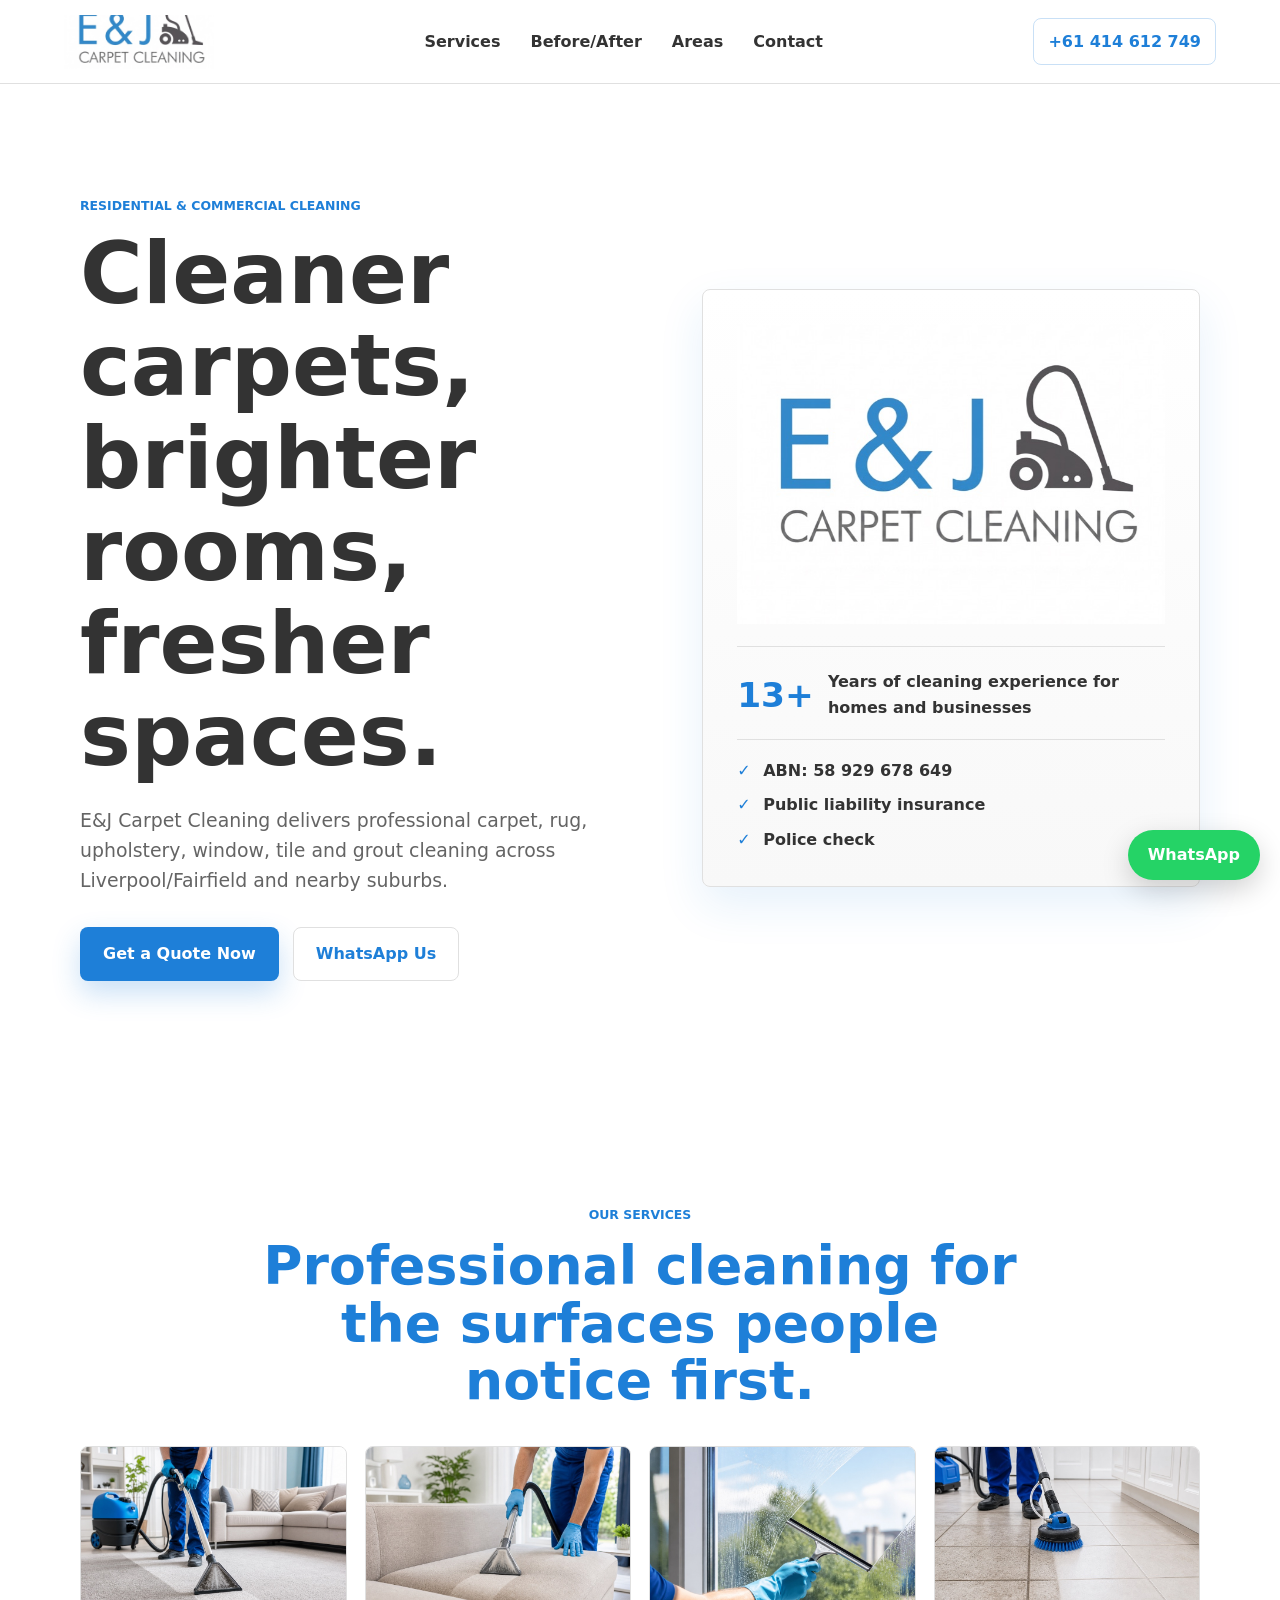
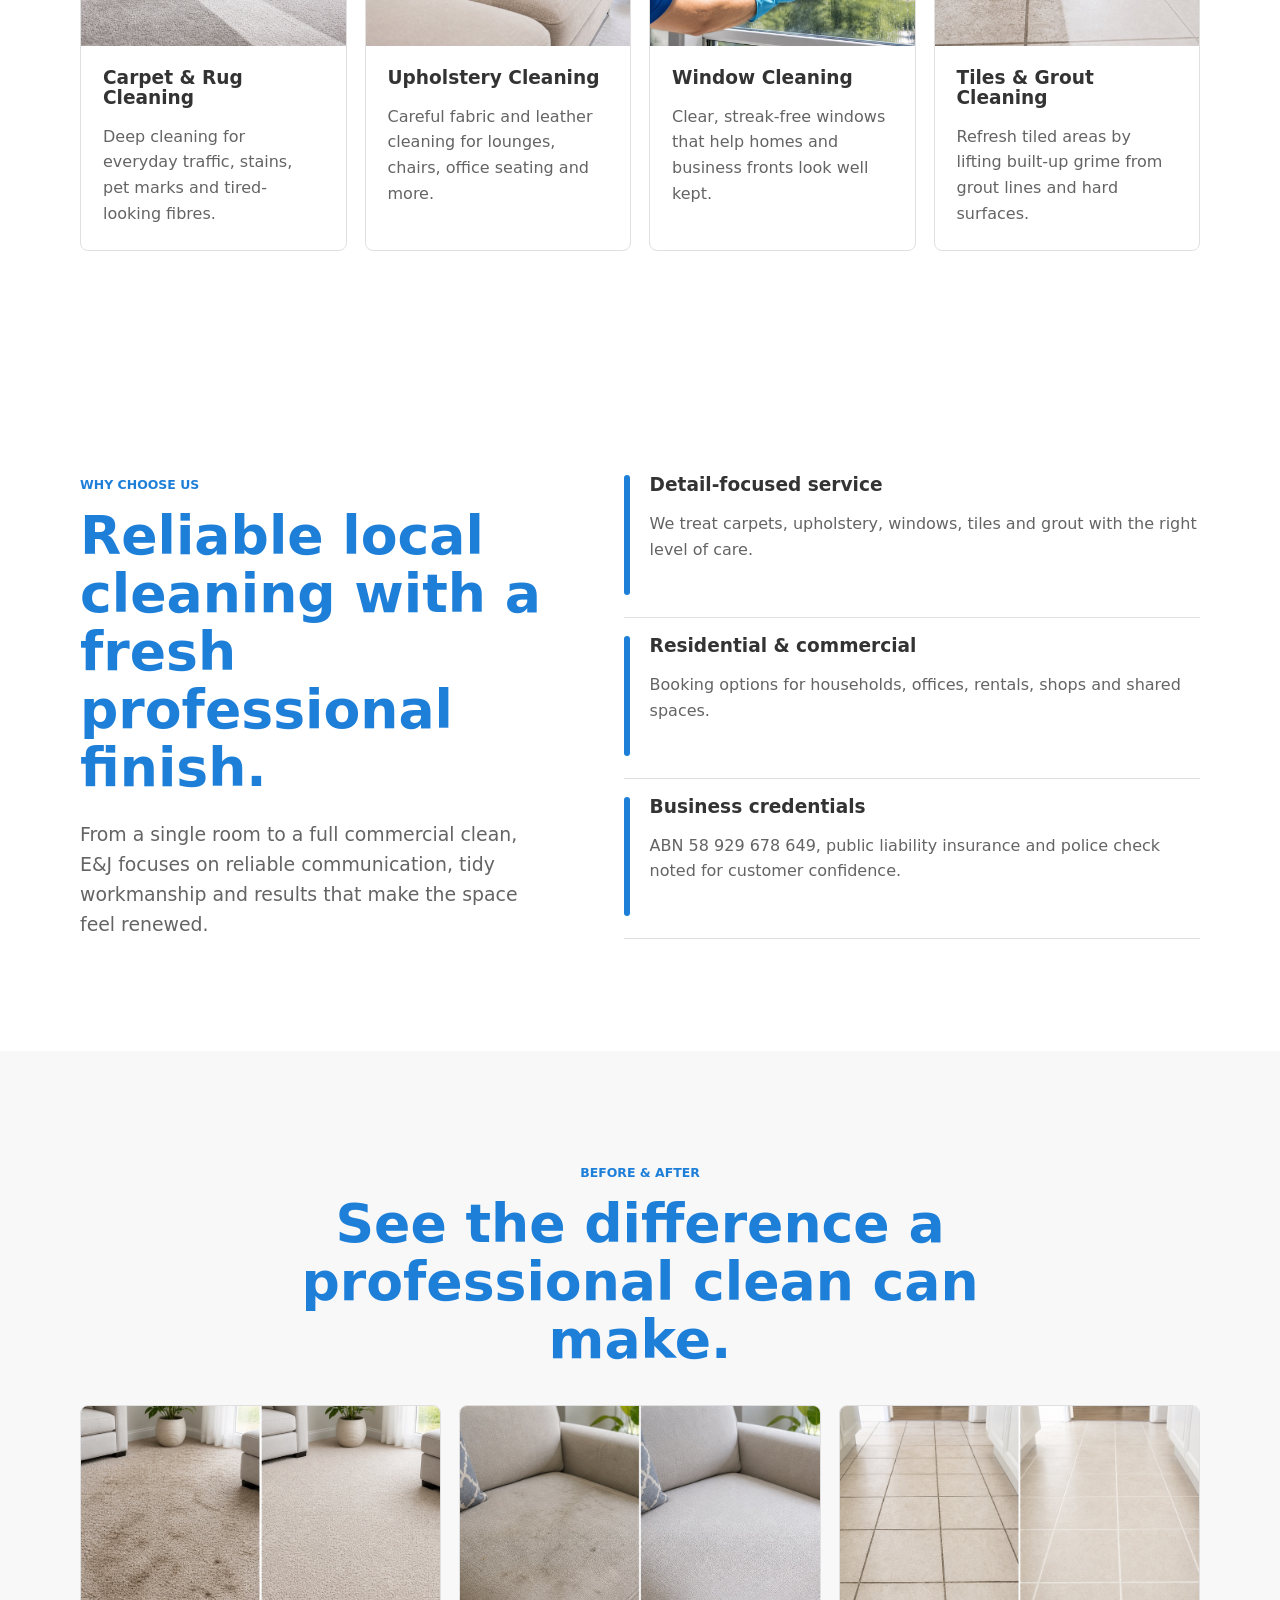
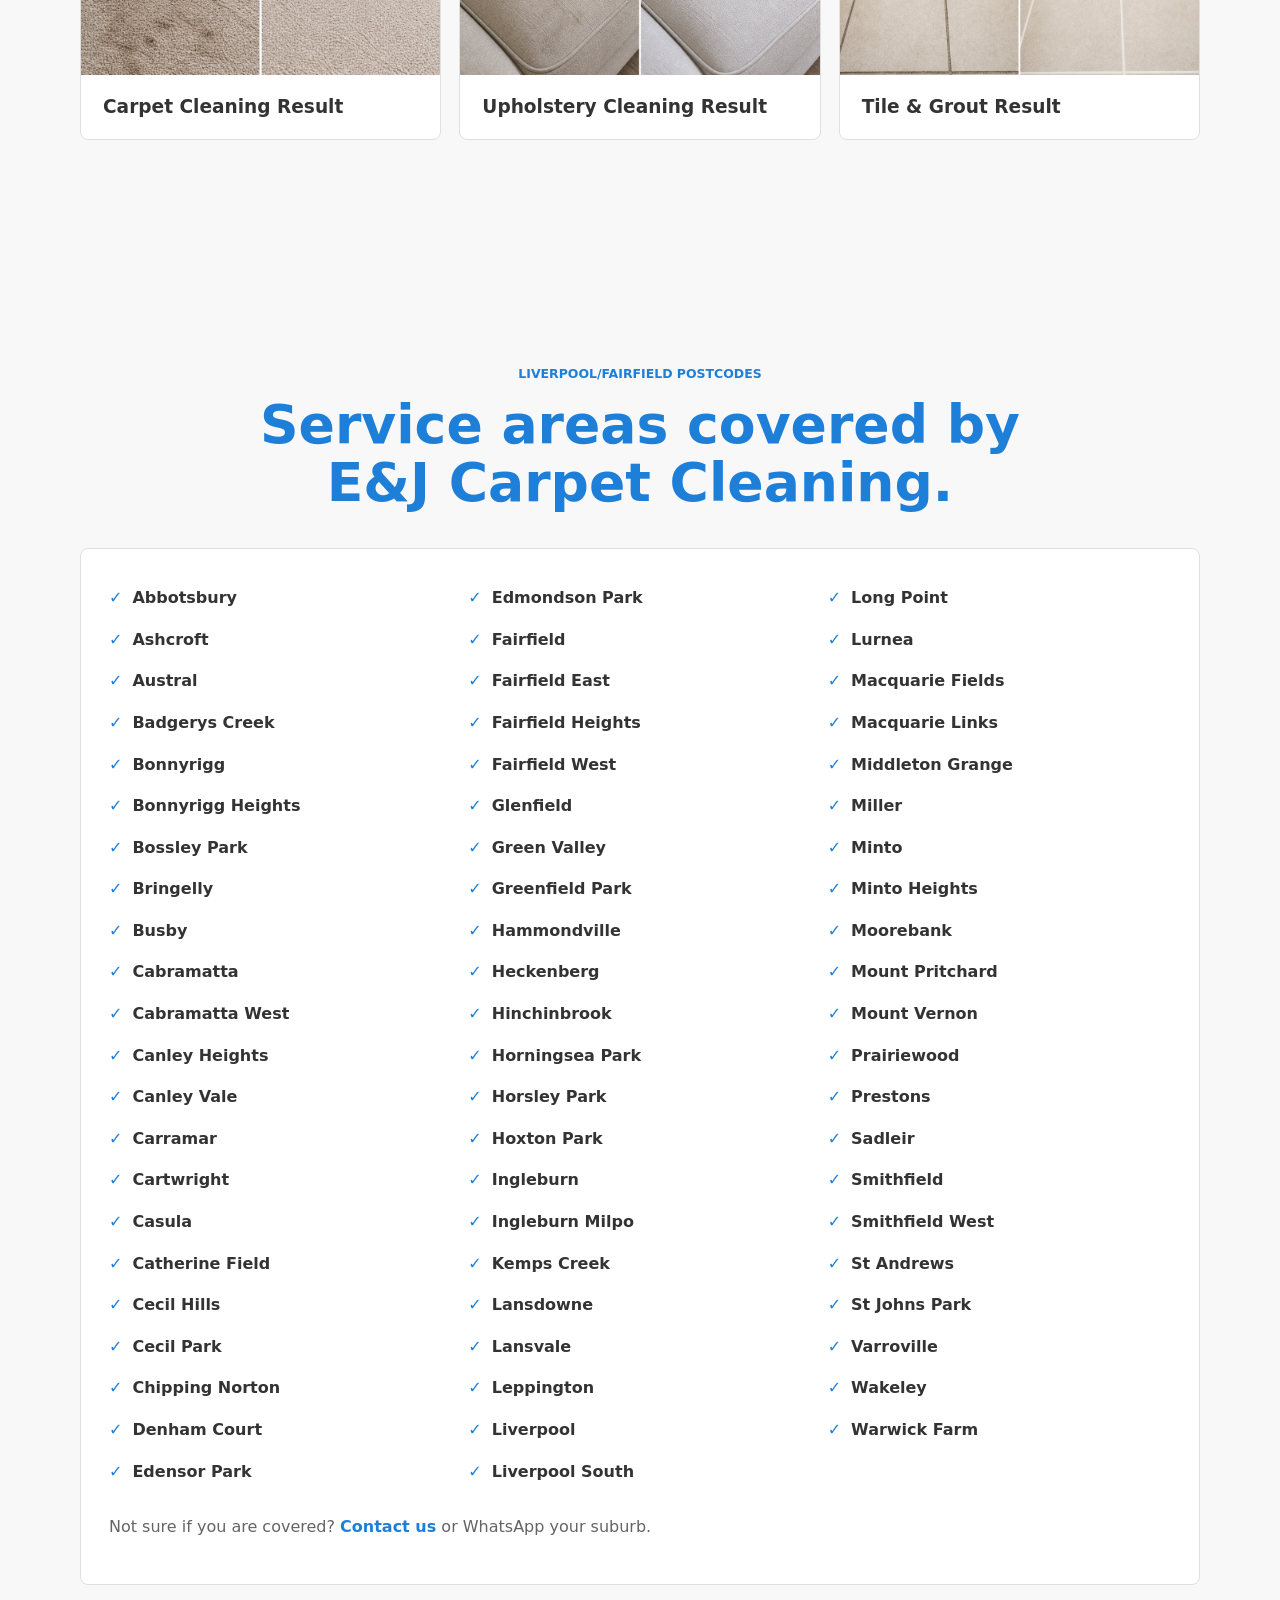
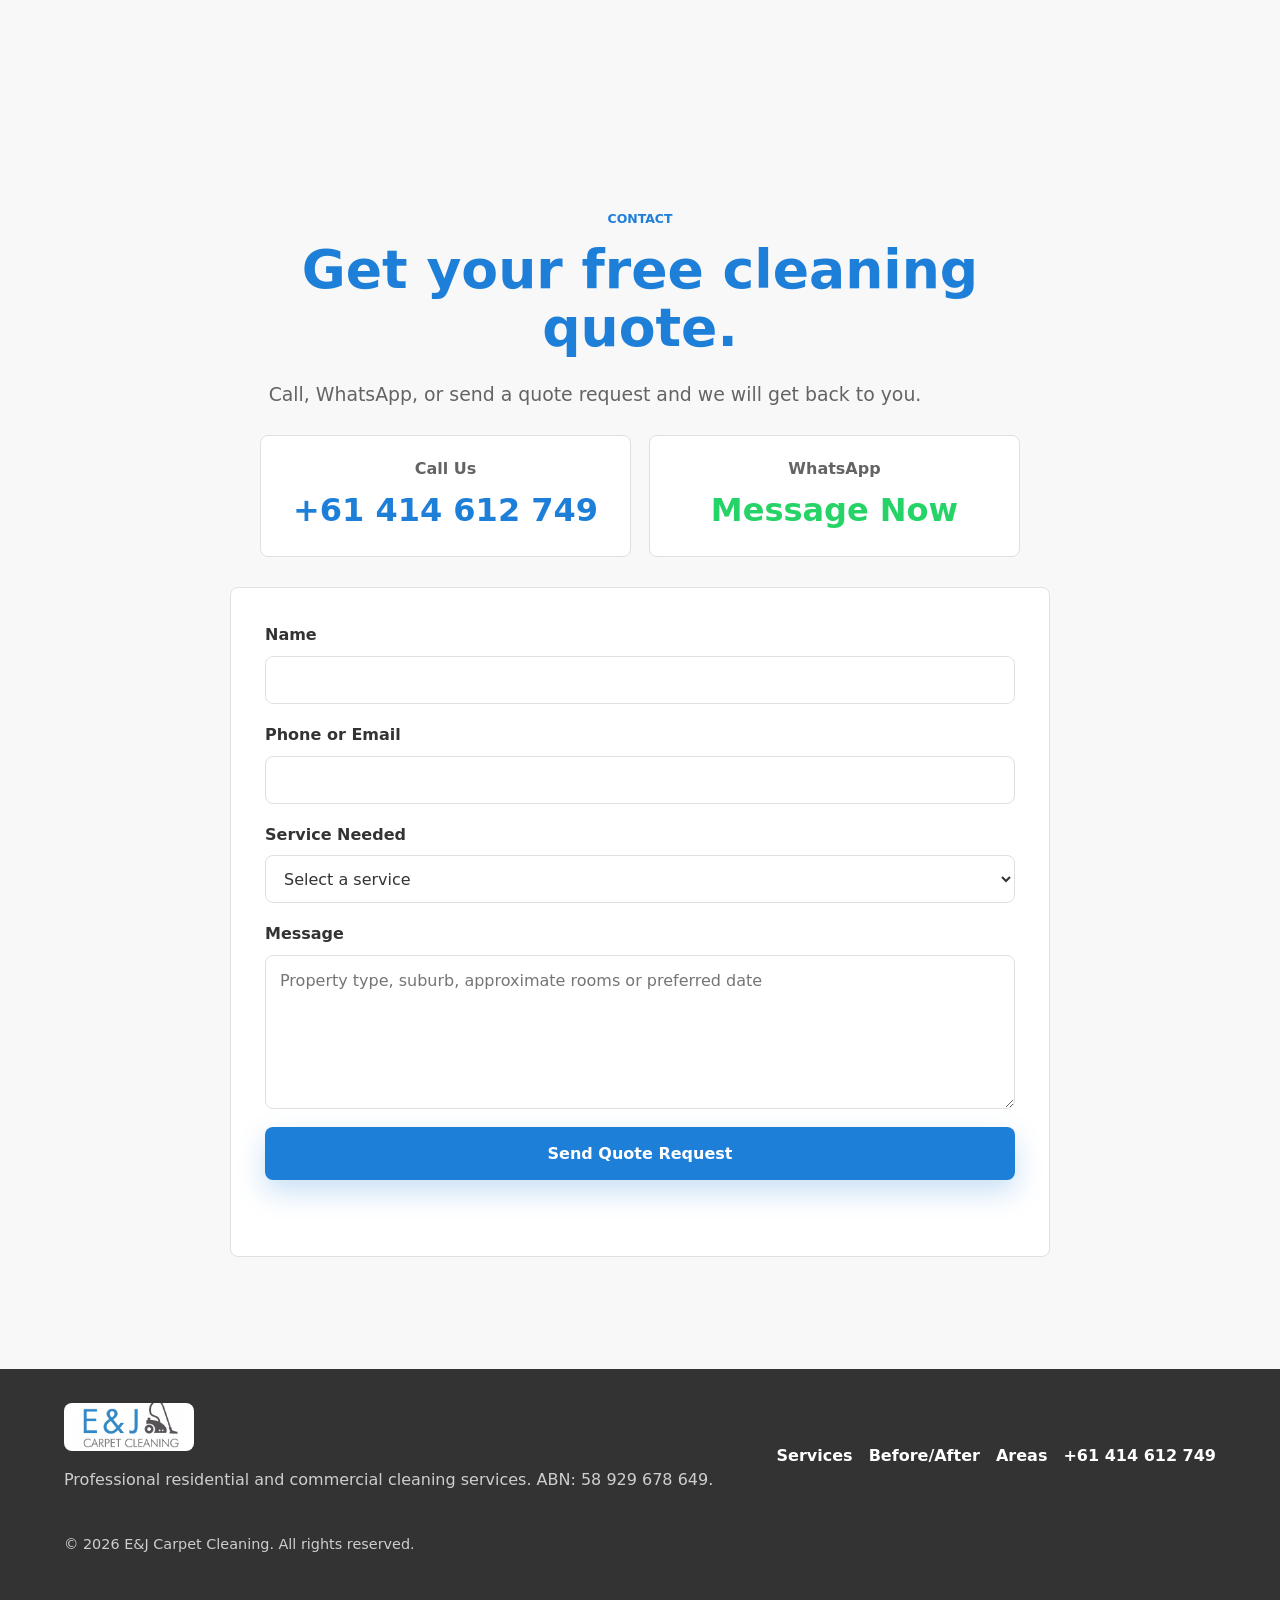
==== commit 9a6cc52e: "Website" ====
--- a/index.html
+++ b/index.html
@@ -4,15 +4,13 @@
     <meta charset="utf-8">
     <meta name="viewport" content="width=device-width, initial-scale=1">
     <title>E&amp;J Carpet Cleaning - Liverpool &amp; Fairfield Carpet Cleaning</title>
-    <meta name="description" content="E&J Carpet Cleaning provides professional carpet, rug, upholstery, window, tile and grout cleaning across Liverpool, Fairfield, Green Valley, Bonnyrigg, Moorebank, Prestons and surrounding suburbs. Call +61 414 612 749.">
-    <meta name="keywords" content="carpet cleaning Liverpool, carpet cleaning Fairfield, upholstery cleaning, window cleaning, tile grout cleaning, E&J Carpet Cleaning">
+    <meta name="description" content="E&J Carpet Cleaning provides professional carpet, rug, upholstery, window, tile and grout cleaning across Liverpool, Fairfield, Green Valley, Bonnyrigg, Moorebank, Prestons and surrounding suburbs. ABN 58 929 678 649.">
     <meta name="robots" content="index, follow">
     <meta name="theme-color" content="#1E7FD8">
     <meta property="og:title" content="E&J Carpet Cleaning - Professional Cleaning Services">
     <meta property="og:description" content="Carpet, upholstery, window, tile and grout cleaning across Liverpool/Fairfield and surrounding suburbs.">
     <meta property="og:type" content="business.business">
     <meta property="og:image" content="assets/ej-logo-web.jpg">
-    <meta property="og:url" content="https://welcometothenextlevel.github.io/ejcarpetcleaning/">
     <link rel="icon" href="assets/ej-logo-web.jpg">
     <link rel="stylesheet" href="styles.css">
     <script type="application/ld+json">
@@ -20,10 +18,10 @@
         "@context": "https://schema.org",
         "@type": "LocalBusiness",
         "name": "E&J Carpet Cleaning",
-        "image": "https://welcometothenextlevel.github.io/ejcarpetcleaning/assets/ej-logo-web.jpg",
+        "image": "assets/ej-logo-web.jpg",
         "description": "Professional carpet cleaning, upholstery cleaning, window cleaning, and tile and grout cleaning services.",
         "telephone": "+61414612749",
-        "url": "https://welcometothenextlevel.github.io/ejcarpetcleaning/",
+        "identifier": "ABN 58 929 678 649",
         "areaServed": ["Liverpool", "Fairfield", "Green Valley", "Bonnyrigg", "Moorebank", "Prestons", "Smithfield", "Warwick Farm", "Cabramatta", "Casula"],
         "serviceType": ["Carpet Cleaning", "Rug Cleaning", "Upholstery Cleaning", "Window Cleaning", "Tile and Grout Cleaning"]
       }
@@ -36,10 +34,7 @@
       <nav class="site-nav" aria-label="Primary navigation" data-nav>
         <a href="#services">Services</a><a href="#results">Before/After</a><a href="#service-areas">Areas</a><a href="#contact">Contact</a>
       </nav>
-      <a class="header-phone" href="tel:+61414612749" aria-label="Call E&J Carpet Cleaning">
-        <svg viewBox="0 0 24 24" aria-hidden="true"><path d="M22 16.92v3a2 2 0 0 1-2.18 2 19.8 19.8 0 0 1-8.63-3.07 19.5 19.5 0 0 1-6-6A19.8 19.8 0 0 1 2.08 4.18 2 2 0 0 1 4.06 2h3a2 2 0 0 1 2 1.72c.12.91.33 1.79.63 2.64a2 2 0 0 1-.45 2.11L8.09 9.91a16 16 0 0 0 6 6l1.44-1.15a2 2 0 0 1 2.11-.45c.85.3 1.73.51 2.64.63A2 2 0 0 1 22 16.92z"></path></svg>
-        <span>+61 414 612 749</span>
-      </a>
+      <a class="header-phone" href="tel:+61414612749" aria-label="Call E&J Carpet Cleaning">+61 414 612 749</a>
     </header>
 
     <main id="home">
@@ -53,7 +48,18 @@
             <a class="button button-ghost" href="https://wa.me/61414612749?text=Hello%20E%26J%20Carpet%20Cleaning%2C%20I%27d%20like%20to%20request%20a%20quote." target="_blank" rel="noopener">WhatsApp Us</a>
           </div>
         </div>
-        <div class="hero-panel"><span class="logo-image hero-logo" aria-hidden="true"></span><div class="hero-stat"><strong>13+</strong><span>Years of cleaning experience for homes and businesses</span></div></div>
+        <div class="hero-panel">
+          <span class="logo-image hero-logo" aria-hidden="true"></span>
+          <div class="hero-stat">
+            <strong>13+</strong>
+            <span>Years of cleaning experience for homes and businesses</span>
+          </div>
+          <ul class="credential-list" aria-label="Business credentials">
+            <li>ABN: 58 929 678 649</li>
+            <li>Public liability insurance</li>
+            <li>Police check</li>
+          </ul>
+        </div>
       </section>
 
       <section class="section" id="services">
@@ -71,12 +77,12 @@
         <div class="reasons">
           <div class="reason"><span></span><div><h3>Detail-focused service</h3><p>We treat carpets, upholstery, windows, tiles and grout with the right level of care.</p></div></div>
           <div class="reason"><span></span><div><h3>Residential &amp; commercial</h3><p>Booking options for households, offices, rentals, shops and shared spaces.</p></div></div>
-          <div class="reason"><span></span><div><h3>Easy quote process</h3><p>Call or message photos of the job and we will help confirm the next step.</p></div></div>
+          <div class="reason"><span></span><div><h3>Business credentials</h3><p>ABN 58 929 678 649, public liability insurance and police check noted for customer confidence.</p></div></div>
         </div>
       </section>
 
       <section class="section results-section" id="results">
-        <div class="section-heading"><p class="eyebrow">Before &amp; After</p><h2>See the difference a professional clean can make.</h2><p>Sample result images are included here. Replace these with the client’s real Facebook before/after photos when the image files are available.</p></div>
+        <div class="section-heading"><p class="eyebrow">Before &amp; After</p><h2>See the difference a professional clean can make.</h2></div>
         <div class="results-grid">
           <article class="result-card"><img src="assets/before-after-carpet.jpg" alt="Before and after carpet cleaning result" loading="lazy"><h3>Carpet Cleaning Result</h3></article>
           <article class="result-card"><img src="assets/before-after-upholstery.jpg" alt="Before and after upholstery cleaning result" loading="lazy"><h3>Upholstery Cleaning Result</h3></article>
@@ -85,21 +91,12 @@
       </section>
 
       <section class="section service-areas" id="service-areas">
-        <div class="section-heading"><p class="eyebrow">Liverpool/Fairfield Postcodes</p><h2>Service areas covered by E&amp;J Carpet Cleaning.</h2><p>These are the visible suburbs from the provided area photo. Blacked-out or cut-off entries were left out.</p></div>
+        <div class="section-heading"><p class="eyebrow">Liverpool/Fairfield Postcodes</p><h2>Service areas covered by E&amp;J Carpet Cleaning.</h2></div>
         <div class="areas-list">
           <ul>
             <li>Abbotsbury</li><li>Ashcroft</li><li>Austral</li><li>Badgerys Creek</li><li>Bonnyrigg</li><li>Bonnyrigg Heights</li><li>Bossley Park</li><li>Bringelly</li><li>Busby</li><li>Cabramatta</li><li>Cabramatta West</li><li>Canley Heights</li><li>Canley Vale</li><li>Carramar</li><li>Cartwright</li><li>Casula</li><li>Catherine Field</li><li>Cecil Hills</li><li>Cecil Park</li><li>Chipping Norton</li><li>Denham Court</li><li>Edensor Park</li><li>Edmondson Park</li><li>Fairfield</li><li>Fairfield East</li><li>Fairfield Heights</li><li>Fairfield West</li><li>Glenfield</li><li>Green Valley</li><li>Greenfield Park</li><li>Hammondville</li><li>Heckenberg</li><li>Hinchinbrook</li><li>Horningsea Park</li><li>Horsley Park</li><li>Hoxton Park</li><li>Ingleburn</li><li>Ingleburn Milpo</li><li>Kemps Creek</li><li>Lansdowne</li><li>Lansvale</li><li>Leppington</li><li>Liverpool</li><li>Liverpool South</li><li>Long Point</li><li>Lurnea</li><li>Macquarie Fields</li><li>Macquarie Links</li><li>Middleton Grange</li><li>Miller</li><li>Minto</li><li>Minto Heights</li><li>Moorebank</li><li>Mount Pritchard</li><li>Mount Vernon</li><li>Prairiewood</li><li>Prestons</li><li>Sadleir</li><li>Smithfield</li><li>Smithfield West</li><li>St Andrews</li><li>St Johns Park</li><li>Varroville</li><li>Wakeley</li><li>Warwick Farm</li>
           </ul>
           <p class="area-note">Not sure if you are covered? <a href="#contact">Contact us</a> or WhatsApp your suburb.</p>
-        </div>
-      </section>
-
-      <section class="section testimonials" id="testimonials">
-        <div class="section-heading"><p class="eyebrow">Testimonials</p><h2>Customers call us when the space needs to feel fresh again.</h2></div>
-        <div class="testimonial-grid">
-          <figure class="testimonial-card"><div class="stars">★★★★★</div><blockquote>Our carpets looked brighter straight away. Fast, professional and easy to book.</blockquote><figcaption>Sarah M.</figcaption></figure>
-          <figure class="testimonial-card"><div class="stars">★★★★★</div><blockquote>The upholstery clean made our lounge feel new again. Great attention to detail.</blockquote><figcaption>Daniel R.</figcaption></figure>
-          <figure class="testimonial-card"><div class="stars">★★★★★</div><blockquote>Reliable service for our office windows and tiled entry. Everything looked spotless.</blockquote><figcaption>Melissa T.</figcaption></figure>
         </div>
       </section>
 
@@ -120,7 +117,7 @@
     </main>
 
     <a class="whatsapp-float" href="https://wa.me/61414612749?text=Hello%20E%26J%20Carpet%20Cleaning%2C%20I%27d%20like%20to%20request%20a%20quote." target="_blank" rel="noopener">WhatsApp</a>
-    <footer class="site-footer"><div><span class="logo-image footer-logo" role="img" aria-label="E&J Carpet Cleaning logo"></span><p>Professional residential and commercial cleaning services.</p></div><nav><a href="#services">Services</a><a href="#results">Before/After</a><a href="#service-areas">Areas</a><a href="tel:+61414612749">+61 414 612 749</a></nav><p class="copyright">© <span data-year></span> E&amp;J Carpet Cleaning. All rights reserved.</p></footer>
+    <footer class="site-footer"><div><span class="logo-image footer-logo" role="img" aria-label="E&J Carpet Cleaning logo"></span><p>Professional residential and commercial cleaning services. ABN: 58 929 678 649.</p></div><nav><a href="#services">Services</a><a href="#results">Before/After</a><a href="#service-areas">Areas</a><a href="tel:+61414612749">+61 414 612 749</a></nav><p class="copyright">© <span data-year></span> E&amp;J Carpet Cleaning. All rights reserved.</p></footer>
     <script src="script.js" defer></script>
   </body>
 </html>
--- a/styles.css
+++ b/styles.css
@@ -1 +1 @@
-:root{--white:#fff;--blue:#1e7fd8;--blue-dark:#166bb8;--charcoal:#333;--muted:#646464;--light:#f8f8f8;--border:#e0e0e0;--whatsapp:#25d366;--shadow:0 18px 45px rgba(30,127,216,.11);--radius:8px;--logo-url:url("assets/ej-logo-web.jpg")}*{box-sizing:border-box}html{scroll-behavior:smooth;scroll-padding-top:96px}body{margin:0;color:var(--charcoal);background:var(--white);font-family:Inter,ui-sans-serif,system-ui,-apple-system,BlinkMacSystemFont,"Segoe UI",sans-serif;line-height:1.6}img{display:block;max-width:100%;height:auto}a{color:inherit;text-decoration:none}button,input,select,textarea{font:inherit}.logo-image{display:block;background-image:var(--logo-url);background-repeat:no-repeat;background-size:cover;background-position:50% 56%}.site-header{position:sticky;top:0;z-index:20;display:grid;grid-template-columns:auto 1fr auto;align-items:center;gap:24px;min-height:84px;padding:10px clamp(18px,5vw,72px);background:rgba(255,255,255,.96);border-bottom:1px solid var(--border);backdrop-filter:blur(14px)}.brand{width:150px}.brand-logo{width:150px;height:54px}.site-nav{display:flex;justify-content:center;gap:clamp(16px,3vw,30px);font-weight:800}.site-nav a{padding:8px 0}.site-nav a:hover{color:var(--blue)}.header-phone{display:inline-flex;align-items:center;justify-content:center;gap:8px;min-height:44px;padding:10px 14px;color:var(--blue);font-weight:900;border:1px solid rgba(30,127,216,.24);border-radius:var(--radius)}.header-phone svg{width:18px;height:18px;fill:none;stroke:currentColor;stroke-linecap:round;stroke-linejoin:round;stroke-width:2}.menu-toggle{display:none;width:44px;height:44px;padding:10px;background:var(--white);border:1px solid var(--border);border-radius:var(--radius)}.menu-toggle span{display:block;height:2px;margin:5px 0;background:var(--charcoal);border-radius:999px}.section{width:min(1120px,calc(100% - 36px));margin:0 auto;padding:clamp(66px,10vw,112px) 0}.hero{display:grid;grid-template-columns:minmax(0,1.05fr) minmax(320px,.95fr);align-items:center;gap:clamp(36px,6vw,72px);min-height:calc(100vh - 84px)}.eyebrow{margin:0 0 12px;color:var(--blue);font-size:.78rem;font-weight:900;text-transform:uppercase}h1,h2,h3,p{overflow-wrap:anywhere}h1,h2,h3{margin:0;line-height:1.08}h1{max-width:760px;color:var(--charcoal);font-size:clamp(2.45rem,7vw,5.35rem)}h2{color:var(--blue);font-size:clamp(2rem,4.6vw,3.35rem)}h3{color:var(--charcoal);font-size:1.16rem}.hero-copy>p:not(.eyebrow),.section-heading>p:not(.eyebrow){max-width:690px;margin:22px 0 0;color:var(--muted);font-size:clamp(1rem,2vw,1.18rem)}.hero-actions{display:flex;flex-wrap:wrap;gap:14px;margin-top:32px}.button{display:inline-flex;align-items:center;justify-content:center;min-height:48px;padding:13px 22px;border:1px solid transparent;border-radius:var(--radius);font-weight:900}.button-primary{color:#fff;background:var(--blue);box-shadow:0 12px 28px rgba(30,127,216,.24)}.button-primary:hover{background:var(--blue-dark)}.button-ghost{color:var(--blue);background:#fff;border-color:var(--border)}.hero-panel{padding:clamp(22px,4vw,34px);background:linear-gradient(180deg,#fff,var(--light));border:1px solid var(--border);border-radius:var(--radius);box-shadow:var(--shadow)}.hero-logo{width:100%;height:clamp(190px,26vw,300px)}.hero-stat{display:grid;grid-template-columns:auto 1fr;gap:14px;align-items:center;margin-top:22px;padding-top:22px;border-top:1px solid var(--border)}.hero-stat strong{color:var(--blue);font-size:2.15rem;line-height:1}.hero-stat span{font-weight:800}.section-heading{max-width:780px;margin:0 auto 36px;text-align:center}.align-left{margin:0;text-align:left}.service-grid,.results-grid,.testimonial-grid{display:grid;grid-template-columns:repeat(4,minmax(0,1fr));gap:18px}.service-card,.result-card,.testimonial-card,.quote-form,.areas-list,.contact-method{background:#fff;border:1px solid var(--border);border-radius:var(--radius);overflow:hidden}.service-card img,.result-card img{width:100%;aspect-ratio:4/3;object-fit:cover}.service-card h3,.service-card p,.result-card h3{margin-left:22px;margin-right:22px}.service-card h3,.result-card h3{margin-top:22px}.service-card p{margin-bottom:24px;color:var(--muted)}.split-section{display:grid;grid-template-columns:minmax(0,.9fr) minmax(320px,1.1fr);gap:clamp(34px,6vw,72px)}.reasons{display:grid;gap:18px}.reason{display:grid;grid-template-columns:6px 1fr;gap:20px;padding-bottom:22px;border-bottom:1px solid var(--border)}.reason span{width:6px;min-height:74px;background:var(--blue);border-radius:999px}.reason p,.testimonial-card blockquote,.site-footer p{color:var(--muted)}.results-section,.service-areas,.testimonials,.contact-section{width:100%;max-width:none;padding-right:max(18px,calc((100vw - 1120px)/2));padding-left:max(18px,calc((100vw - 1120px)/2));background:var(--light)}.results-grid,.testimonial-grid{grid-template-columns:repeat(3,minmax(0,1fr));max-width:1120px;margin:0 auto}.result-card h3{margin-bottom:22px}.areas-list{max-width:1120px;margin:0 auto;padding:28px}.areas-list ul{columns:3;padding:0;margin:0;list-style:none}.areas-list li{break-inside:avoid;padding:8px 0;font-weight:750}.areas-list li:before{content:"✓";margin-right:10px;color:var(--blue);font-weight:900}.area-note{margin-top:22px;color:var(--muted)}.area-note a{color:var(--blue);font-weight:900}.testimonial-card{margin:0;padding:26px}.stars{color:var(--blue)}.testimonial-card figcaption{font-weight:900}.contact-methods{display:grid;grid-template-columns:repeat(2,minmax(0,1fr));gap:18px;max-width:760px;margin:-10px auto 30px}.contact-method{display:grid;gap:4px;padding:20px;text-align:center}.contact-method span{color:var(--muted);font-weight:800}.contact-method strong{color:var(--blue);font-size:clamp(1.3rem,3vw,2rem)}.whatsapp-method strong{color:var(--whatsapp)}.quote-form{display:grid;gap:18px;max-width:820px;margin:0 auto;padding:clamp(22px,4vw,34px)}.form-row{display:grid;gap:8px}label{font-weight:900}input,select,textarea{width:100%;color:var(--charcoal);background:#fff;border:1px solid var(--border);border-radius:var(--radius);outline:none}input,select{height:48px;padding:0 14px}textarea{min-height:132px;resize:vertical;padding:12px 14px}input:focus,select:focus,textarea:focus{border-color:var(--blue);box-shadow:0 0 0 4px rgba(30,127,216,.12)}.form-row.is-invalid input,.form-row.is-invalid select{border-color:#c83434}.form-row small{display:none;color:#a62222;font-weight:800}.form-row.is-invalid small{display:block}.form-status{min-height:24px;margin:0;color:var(--blue);font-weight:900}.whatsapp-float{position:fixed;right:20px;bottom:20px;z-index:30;display:inline-flex;align-items:center;justify-content:center;min-height:48px;padding:12px 20px;color:#fff;background:var(--whatsapp);border-radius:999px;font-weight:900;box-shadow:0 10px 28px rgba(0,0,0,.18)}.site-footer{display:grid;grid-template-columns:1.1fr auto;gap:24px;align-items:center;padding:34px clamp(18px,5vw,72px) 82px;color:#fff;background:var(--charcoal)}.footer-logo{width:130px;height:48px;padding:8px;background:#fff;background-image:var(--logo-url);background-repeat:no-repeat;background-size:calc(100% - 16px);background-position:center;border-radius:var(--radius)}.site-footer p{color:rgba(255,255,255,.76)}.site-footer nav{display:flex;flex-wrap:wrap;justify-content:flex-end;gap:16px;font-weight:900}.copyright{grid-column:1/-1;margin:0;font-size:.9rem}@media(max-width:1040px){.site-header{grid-template-columns:auto auto}.site-nav{grid-column:1/-1;order:3;justify-content:flex-start}.header-phone{justify-self:end}.service-grid{grid-template-columns:repeat(2,minmax(0,1fr))}}@media(max-width:920px){.hero,.split-section{grid-template-columns:1fr}.hero{min-height:auto}.results-grid,.testimonial-grid{grid-template-columns:1fr}.areas-list ul{columns:2}}@media(max-width:720px){.site-header{min-height:74px;grid-template-columns:auto auto auto;gap:10px}.brand{width:118px}.brand-logo{width:118px;height:44px}.header-phone{min-width:44px;padding:10px}.header-phone span{display:none}.menu-toggle{display:block;justify-self:end}.site-nav{position:absolute;top:100%;right:18px;left:18px;display:grid;gap:0;padding:10px;background:#fff;border:1px solid var(--border);border-radius:var(--radius);box-shadow:var(--shadow);opacity:0;pointer-events:none;transform:translateY(-8px)}.site-nav.is-open{opacity:1;pointer-events:auto;transform:translateY(0)}.site-nav a{padding:13px 10px}.section{width:min(100% - 32px,1120px);padding:58px 0}.hero-actions,.hero-actions .button,.contact-methods{width:100%}.service-grid,.contact-methods{grid-template-columns:1fr}.areas-list ul{columns:1}.site-footer{grid-template-columns:1fr}.site-footer nav{justify-content:flex-start}}
+:root{--white:#fff;--blue:#1e7fd8;--blue-dark:#166bb8;--charcoal:#333;--muted:#646464;--light:#f8f8f8;--border:#e0e0e0;--whatsapp:#25d366;--shadow:0 18px 45px rgba(30,127,216,.11);--radius:8px;--logo-url:url("assets/ej-logo-web.jpg")}*{box-sizing:border-box}html{scroll-behavior:smooth;scroll-padding-top:96px}body{margin:0;color:var(--charcoal);background:var(--white);font-family:Inter,ui-sans-serif,system-ui,-apple-system,BlinkMacSystemFont,"Segoe UI",sans-serif;line-height:1.6}img{display:block;max-width:100%;height:auto}a{color:inherit;text-decoration:none}button,input,select,textarea{font:inherit}.logo-image{display:block;background-image:var(--logo-url);background-repeat:no-repeat;background-size:cover;background-position:50% 56%}.site-header{position:sticky;top:0;z-index:20;display:grid;grid-template-columns:auto 1fr auto;align-items:center;gap:24px;min-height:84px;padding:10px clamp(18px,5vw,72px);background:rgba(255,255,255,.96);border-bottom:1px solid var(--border);backdrop-filter:blur(14px)}.brand{width:150px}.brand-logo{width:150px;height:54px}.site-nav{display:flex;justify-content:center;gap:clamp(16px,3vw,30px);font-weight:800}.site-nav a{padding:8px 0}.site-nav a:hover{color:var(--blue)}.header-phone{display:inline-flex;align-items:center;justify-content:center;min-height:44px;padding:10px 14px;color:var(--blue);font-weight:900;border:1px solid rgba(30,127,216,.24);border-radius:var(--radius)}.menu-toggle{display:none;width:44px;height:44px;padding:10px;background:#fff;border:1px solid var(--border);border-radius:var(--radius)}.menu-toggle span{display:block;height:2px;margin:5px 0;background:var(--charcoal);border-radius:999px}.section{width:min(1120px,calc(100% - 36px));margin:0 auto;padding:clamp(66px,10vw,112px) 0}.hero{display:grid;grid-template-columns:minmax(0,1.05fr) minmax(320px,.95fr);align-items:center;gap:clamp(36px,6vw,72px);min-height:calc(100vh - 84px)}.eyebrow{margin:0 0 12px;color:var(--blue);font-size:.78rem;font-weight:900;text-transform:uppercase}h1,h2,h3,p{overflow-wrap:anywhere}h1,h2,h3{margin:0;line-height:1.08}h1{max-width:760px;color:var(--charcoal);font-size:clamp(2.45rem,7vw,5.35rem)}h2{color:var(--blue);font-size:clamp(2rem,4.6vw,3.35rem)}h3{color:var(--charcoal);font-size:1.16rem}.hero-copy>p:not(.eyebrow),.section-heading>p:not(.eyebrow){max-width:690px;margin:22px 0 0;color:var(--muted);font-size:clamp(1rem,2vw,1.18rem)}.hero-actions{display:flex;flex-wrap:wrap;gap:14px;margin-top:32px}.button{display:inline-flex;align-items:center;justify-content:center;min-height:48px;padding:13px 22px;border:1px solid transparent;border-radius:var(--radius);font-weight:900}.button-primary{color:#fff;background:var(--blue);box-shadow:0 12px 28px rgba(30,127,216,.24)}.button-primary:hover{background:var(--blue-dark)}.button-ghost{color:var(--blue);background:#fff;border-color:var(--border)}.hero-panel{padding:clamp(22px,4vw,34px);background:linear-gradient(180deg,#fff,var(--light));border:1px solid var(--border);border-radius:var(--radius);box-shadow:var(--shadow)}.hero-logo{width:100%;height:clamp(190px,26vw,300px)}.hero-stat{display:grid;grid-template-columns:auto 1fr;gap:14px;align-items:center;margin-top:22px;padding-top:22px;border-top:1px solid var(--border)}.hero-stat strong{color:var(--blue);font-size:2.15rem;line-height:1}.hero-stat span{font-weight:800}.credential-list{display:grid;gap:9px;margin:18px 0 0;padding:18px 0 0;border-top:1px solid var(--border);list-style:none}.credential-list li{position:relative;padding-left:26px;color:var(--charcoal);font-weight:850}.credential-list li:before{content:"✓";position:absolute;left:0;color:var(--blue);font-weight:900}.section-heading{max-width:780px;margin:0 auto 36px;text-align:center}.align-left{margin:0;text-align:left}.service-grid,.results-grid{display:grid;grid-template-columns:repeat(4,minmax(0,1fr));gap:18px}.service-card,.result-card,.quote-form,.areas-list,.contact-method{background:#fff;border:1px solid var(--border);border-radius:var(--radius);overflow:hidden}.service-card img,.result-card img{width:100%;aspect-ratio:4/3;object-fit:cover}.service-card h3,.service-card p,.result-card h3{margin-left:22px;margin-right:22px}.service-card h3,.result-card h3{margin-top:22px}.service-card p{margin-bottom:24px;color:var(--muted)}.split-section{display:grid;grid-template-columns:minmax(0,.9fr) minmax(320px,1.1fr);gap:clamp(34px,6vw,72px)}.reasons{display:grid;gap:18px}.reason{display:grid;grid-template-columns:6px 1fr;gap:20px;padding-bottom:22px;border-bottom:1px solid var(--border)}.reason span{width:6px;min-height:74px;background:var(--blue);border-radius:999px}.reason p,.site-footer p{color:var(--muted)}.results-section,.service-areas,.contact-section{width:100%;max-width:none;padding-right:max(18px,calc((100vw - 1120px)/2));padding-left:max(18px,calc((100vw - 1120px)/2));background:var(--light)}.results-grid{grid-template-columns:repeat(3,minmax(0,1fr));max-width:1120px;margin:0 auto}.result-card h3{margin-bottom:22px}.areas-list{max-width:1120px;margin:0 auto;padding:28px}.areas-list ul{columns:3;padding:0;margin:0;list-style:none}.areas-list li{break-inside:avoid;padding:8px 0;font-weight:750}.areas-list li:before{content:"✓";margin-right:10px;color:var(--blue);font-weight:900}.area-note{margin-top:22px;color:var(--muted)}.area-note a{color:var(--blue);font-weight:900}.contact-methods{display:grid;grid-template-columns:repeat(2,minmax(0,1fr));gap:18px;max-width:760px;margin:-10px auto 30px}.contact-method{display:grid;gap:4px;padding:20px;text-align:center}.contact-method span{color:var(--muted);font-weight:800}.contact-method strong{color:var(--blue);font-size:clamp(1.3rem,3vw,2rem)}.whatsapp-method strong{color:var(--whatsapp)}.quote-form{display:grid;gap:18px;max-width:820px;margin:0 auto;padding:clamp(22px,4vw,34px)}.form-row{display:grid;gap:8px}label{font-weight:900}input,select,textarea{width:100%;color:var(--charcoal);background:#fff;border:1px solid var(--border);border-radius:var(--radius);outline:none}input,select{height:48px;padding:0 14px}textarea{min-height:132px;resize:vertical;padding:12px 14px}input:focus,select:focus,textarea:focus{border-color:var(--blue);box-shadow:0 0 0 4px rgba(30,127,216,.12)}.form-row.is-invalid input,.form-row.is-invalid select{border-color:#c83434}.form-row small{display:none;color:#a62222;font-weight:800}.form-row.is-invalid small{display:block}.form-status{min-height:24px;margin:0;color:var(--blue);font-weight:900}.whatsapp-float{position:fixed;right:20px;bottom:20px;z-index:30;display:inline-flex;align-items:center;justify-content:center;min-height:48px;padding:12px 20px;color:#fff;background:var(--whatsapp);border-radius:999px;font-weight:900;box-shadow:0 10px 28px rgba(0,0,0,.18)}.site-footer{display:grid;grid-template-columns:1.1fr auto;gap:24px;align-items:center;padding:34px clamp(18px,5vw,72px) 82px;color:#fff;background:var(--charcoal)}.footer-logo{width:130px;height:48px;padding:8px;background:#fff;background-image:var(--logo-url);background-repeat:no-repeat;background-size:calc(100% - 16px);background-position:center;border-radius:var(--radius)}.site-footer p{color:rgba(255,255,255,.76)}.site-footer nav{display:flex;flex-wrap:wrap;justify-content:flex-end;gap:16px;font-weight:900}.copyright{grid-column:1/-1;margin:0;font-size:.9rem}@media(max-width:1040px){.site-header{grid-template-columns:auto auto}.site-nav{grid-column:1/-1;order:3;justify-content:flex-start}.header-phone{justify-self:end}.service-grid{grid-template-columns:repeat(2,minmax(0,1fr))}}@media(max-width:920px){.hero,.split-section{grid-template-columns:1fr}.hero{min-height:auto}.results-grid{grid-template-columns:1fr}.areas-list ul{columns:2}}@media(max-width:720px){.site-header{min-height:74px;grid-template-columns:auto auto auto;gap:10px}.brand{width:118px}.brand-logo{width:118px;height:44px}.header-phone{min-width:44px;padding:10px;font-size:0}.header-phone:after{content:"Call";font-size:1rem}.menu-toggle{display:block;justify-self:end}.site-nav{position:absolute;top:100%;right:18px;left:18px;display:grid;gap:0;padding:10px;background:#fff;border:1px solid var(--border);border-radius:var(--radius);box-shadow:var(--shadow);opacity:0;pointer-events:none;transform:translateY(-8px)}.site-nav.is-open{opacity:1;pointer-events:auto;transform:translateY(0)}.site-nav a{padding:13px 10px}.section{width:min(100% - 32px,1120px);padding:58px 0}.hero-actions,.hero-actions .button,.contact-methods{width:100%}.service-grid,.contact-methods{grid-template-columns:1fr}.areas-list ul{columns:1}.site-footer{grid-template-columns:1fr}.site-footer nav{justify-content:flex-start}}
